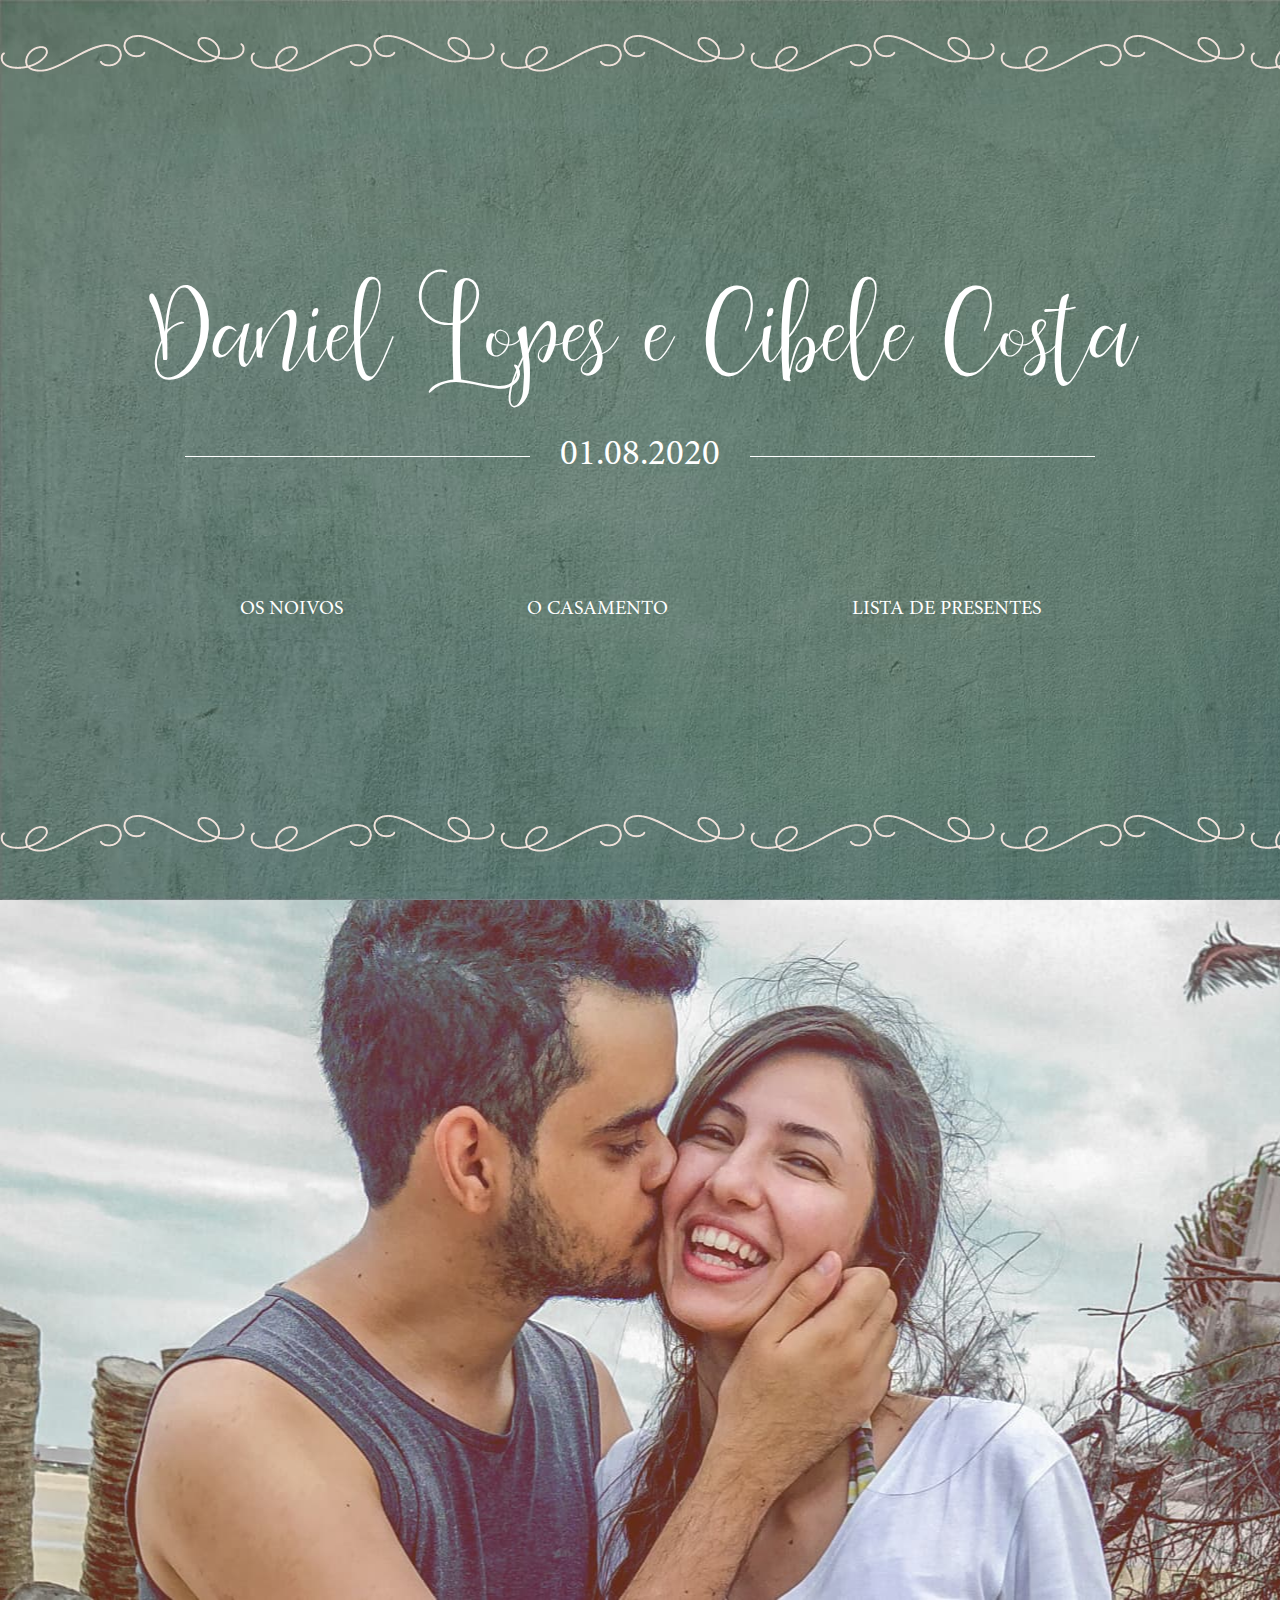
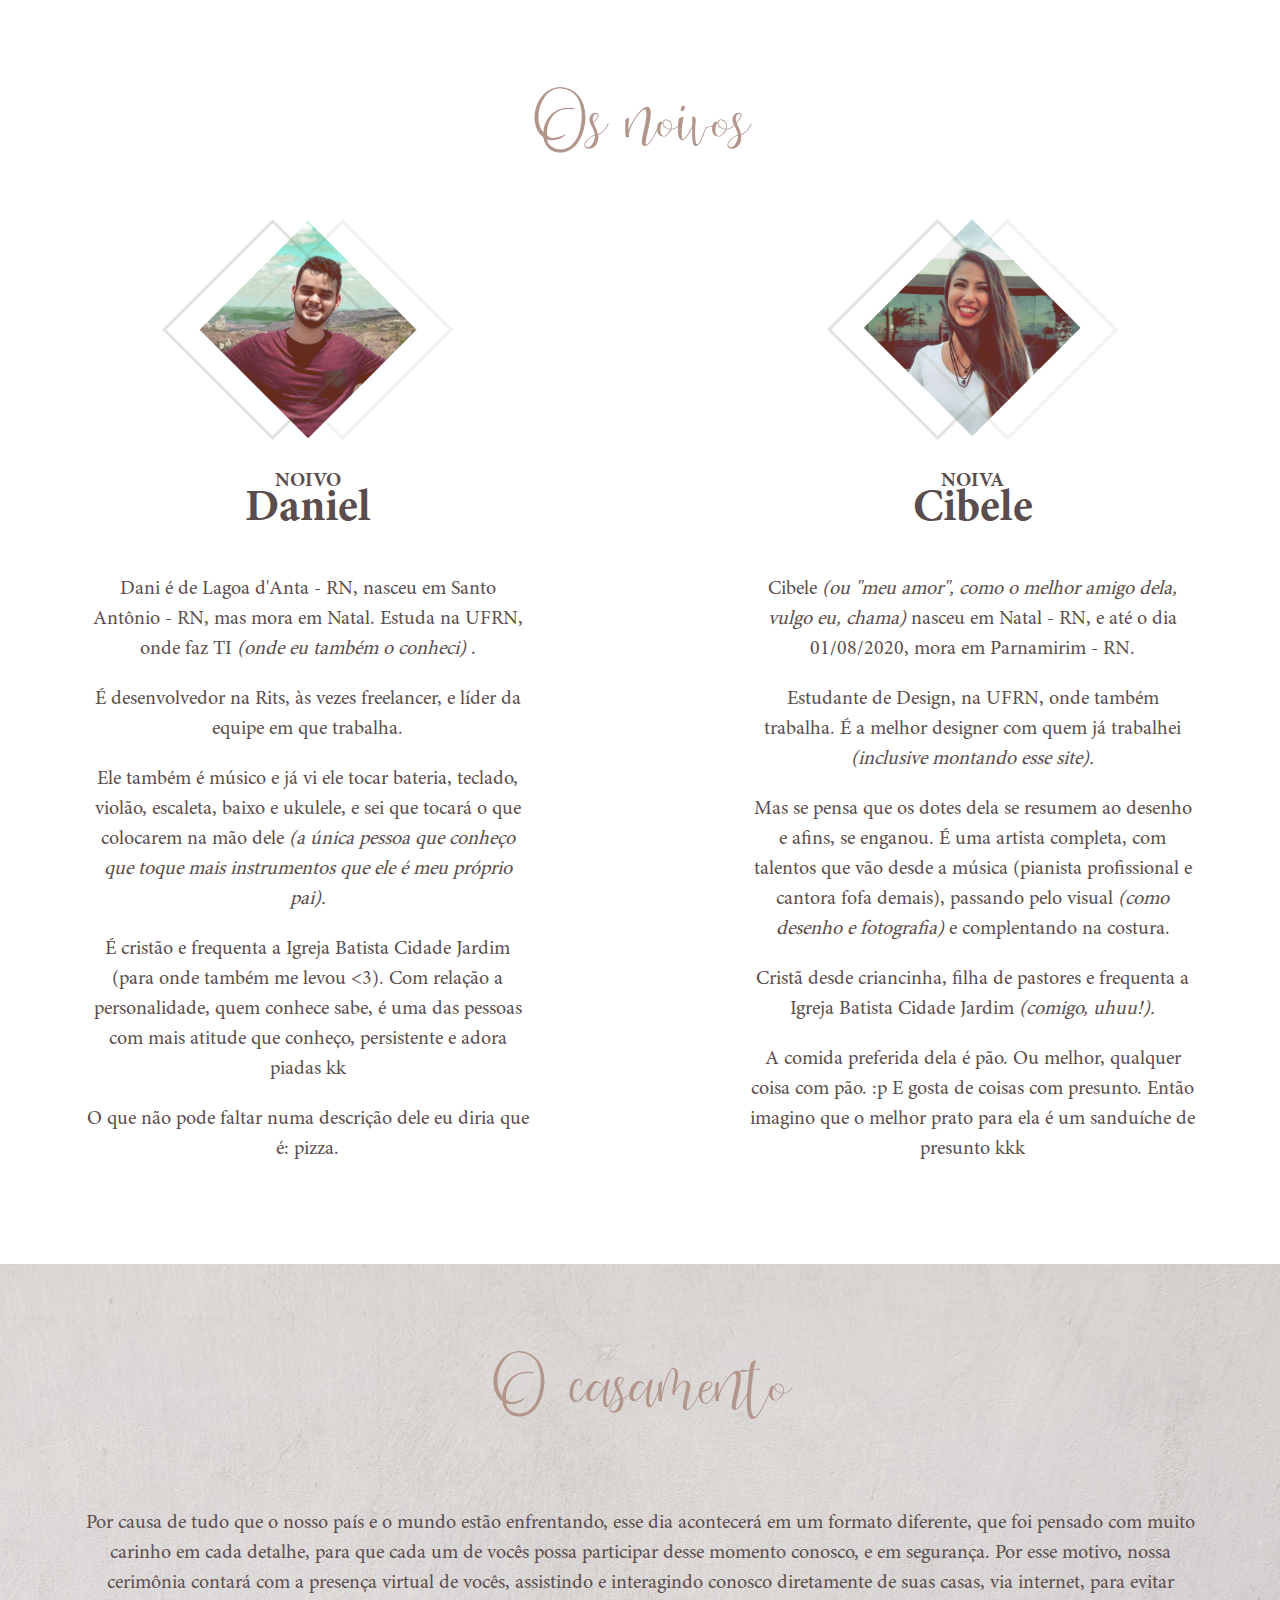
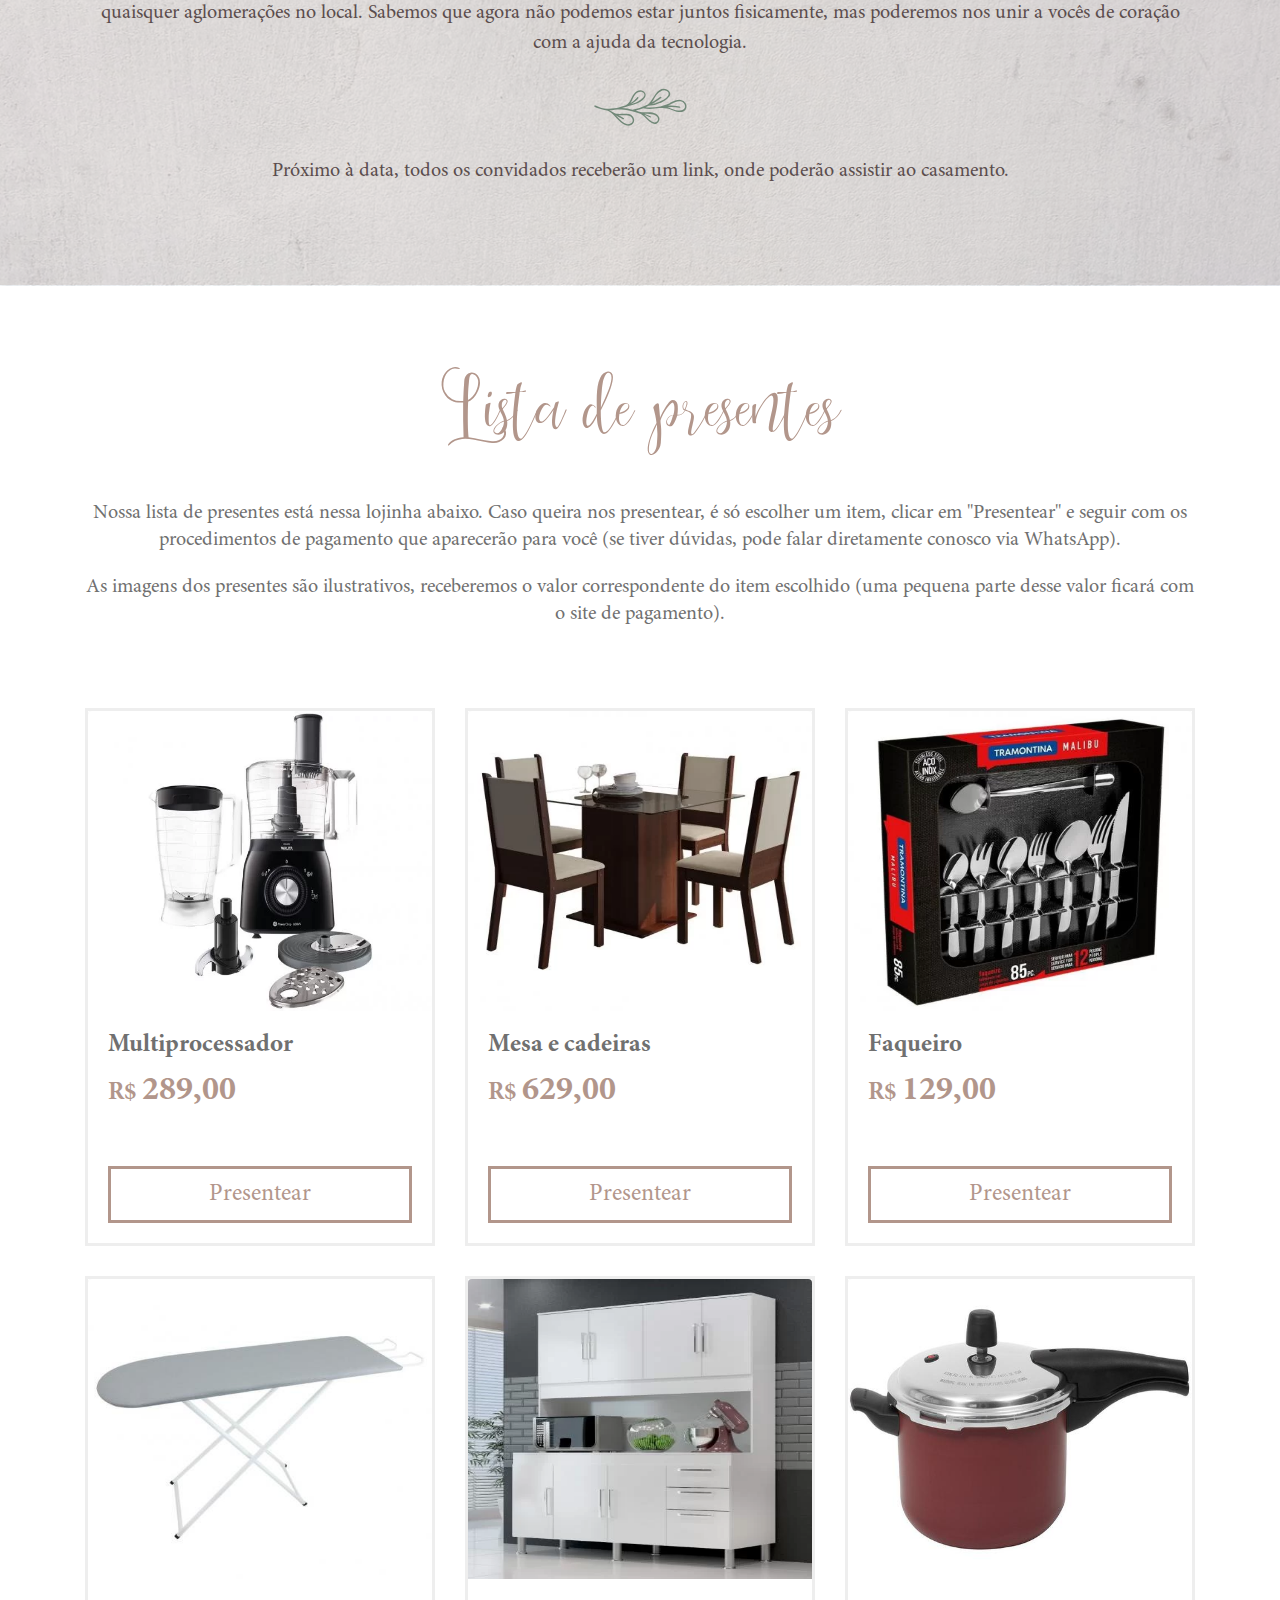
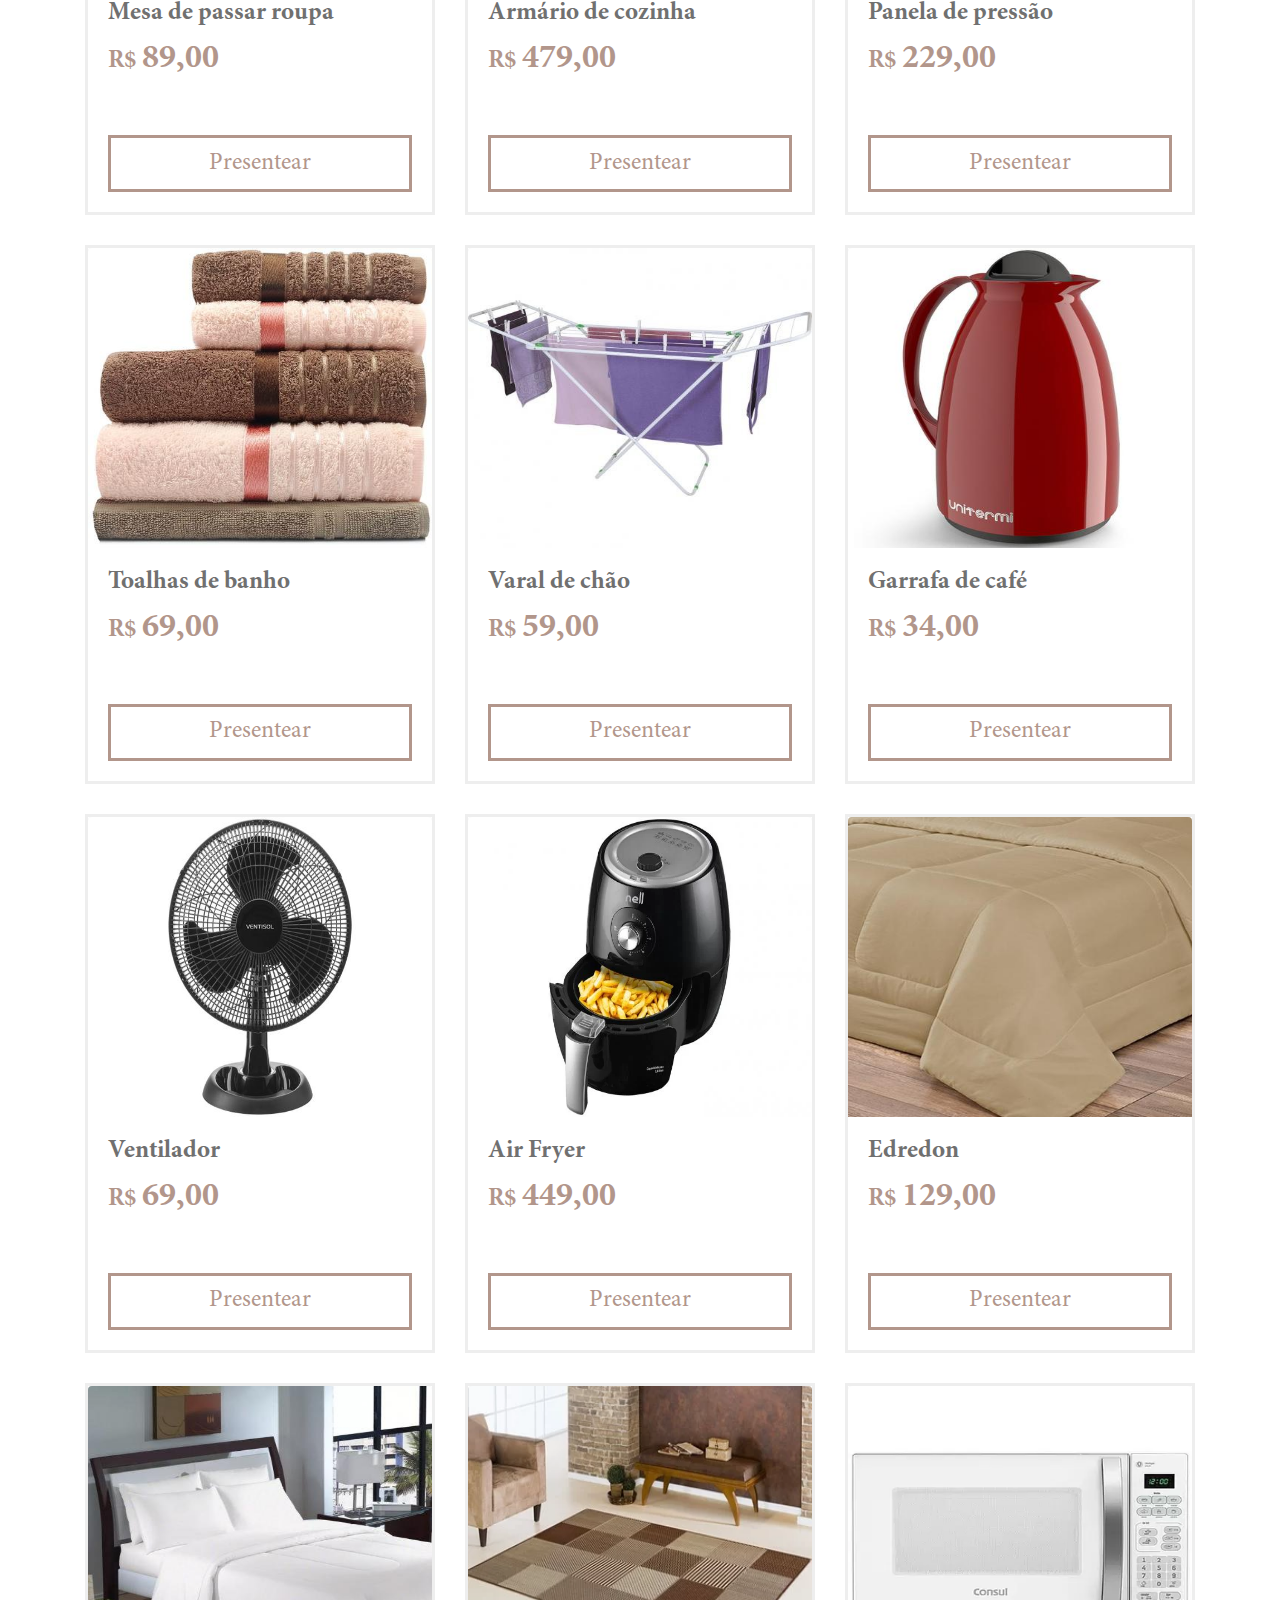
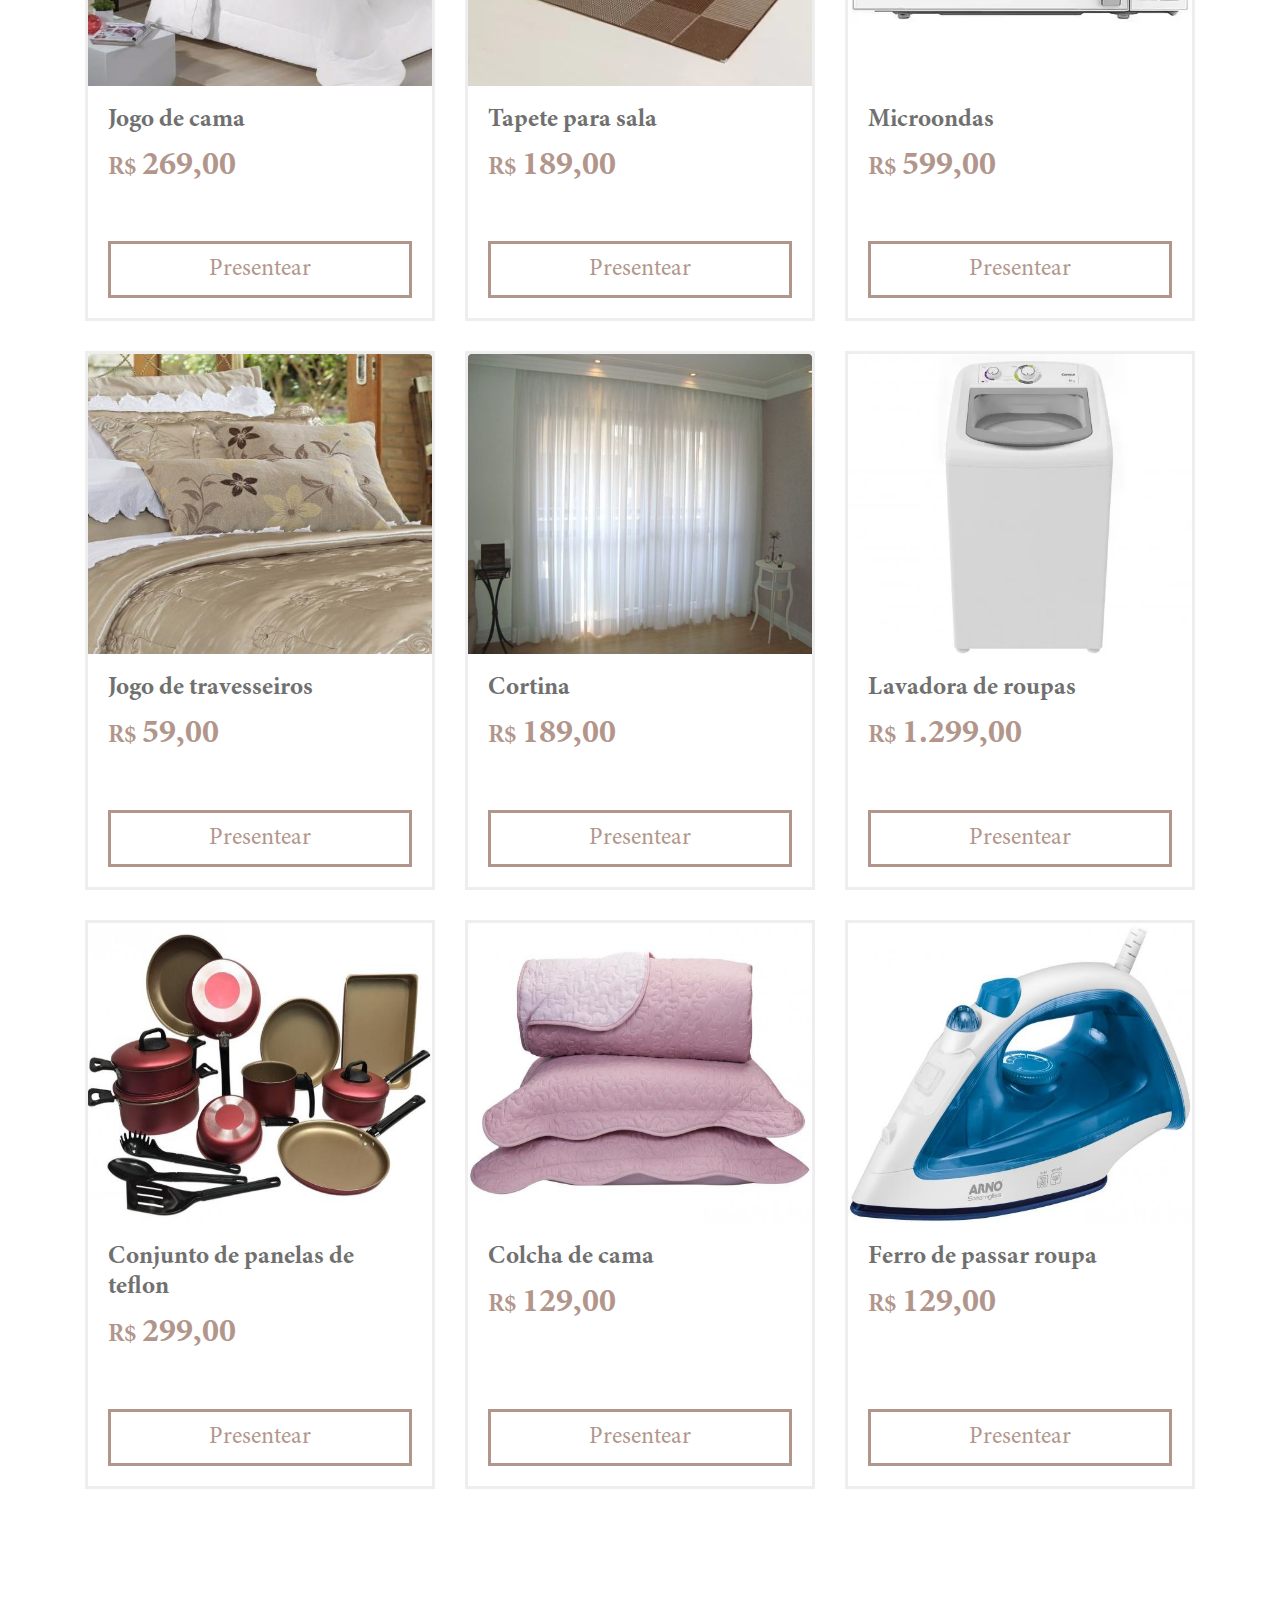
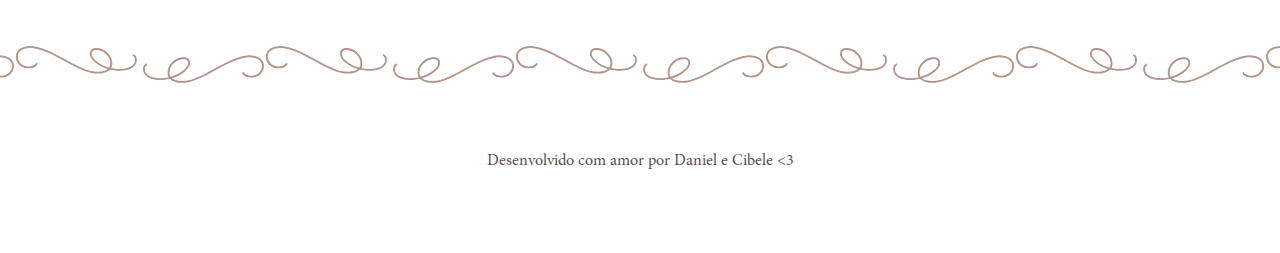
==== index.html @ 184f38bb "change gift list texts" ====
<!DOCTYPE html>
<html lang="pt-br">
  <head>
    <meta charset="UTF-8" />
    <meta name="viewport" content="width=device-width, initial-scale=1.0" />
    <title>Daniel e Cibele</title>

    <link rel="stylesheet" href="assets/css/fonts.css" />
    <link rel="stylesheet" href="assets/css/bootstrap.css" />
    <link rel="stylesheet" href="assets/css/main.css" />
  </head>
  <body>
    <section class="header">
      <div class="separator separator--top-header"></div>
      <div class="separator separator--bottom-header"></div>

      <div class="header__wrapper">
        <h1 class="text-center">
          <span class="text-nowrap">Daniel Lopes</span>
          e
          <span class="text-nowrap">Cibele Costa</span>
        </h1>
        <div class="header__date">
          <hr />
          <span>
            01.08.2020
          </span>
          <hr />
        </div>

        <div class="header__links">
          <a href="#engageds" class="text-uppercase">Os noivos</a>
          <a href="#wedding" class="text-uppercase">O casamento</a>
          <a href="#gift-list" class="text-uppercase">Lista de presentes</a>
        </div>
      </div>
    </section>

    <section class="engageds" id="engageds">
      <div class="engageds__cover-photo"></div>
      <div class="container">
        <h2 class="text-center">Os noivos</h2>

        <div class="row">
          <div class="col-12 col-md-5">
            <img src="assets/img/daniel.png" alt="" class="engageds__photo" />
            <span class="engageds__title">noivo</span>
            <span class="engageds__name">Daniel</span>
            <div class="text-center">
              <p>
                Dani é de Lagoa d'Anta - RN, nasceu em Santo Antônio - RN, mas
                mora em Natal. Estuda na UFRN, onde faz TI
                <em> (onde eu também o conheci) </em>.
              </p>
              <p>
                É desenvolvedor na Rits, às vezes freelancer, e líder da equipe
                em que trabalha.
              </p>
              <p>
                Ele também é músico e já vi ele tocar bateria, teclado, violão,
                escaleta, baixo e ukulele, e sei que tocará o que colocarem na
                mão dele
                <em>
                  (a única pessoa que conheço que toque mais instrumentos que
                  ele é meu próprio pai).
                </em>
              </p>
              <p>
                É cristão e frequenta a Igreja Batista Cidade Jardim (para onde
                também me levou &lt;3). Com relação a personalidade, quem
                conhece sabe, é uma das pessoas com mais atitude que conheço,
                persistente e adora piadas kk
              </p>
              <p>
                O que não pode faltar numa descrição dele eu diria que é: pizza.
              </p>
            </div>
          </div>

          <div class="col-12 col-md-5 offset-md-2">
            <img src="assets/img/cibele.png" alt="" class="engageds__photo" />
            <span class="engageds__title">noiva</span>
            <span class="engageds__name">Cibele</span>
            <div class="text-center">
              <p>
                Cibele
                <em>
                  (ou "meu amor", como o melhor amigo dela, vulgo eu, chama)
                </em>
                nasceu em Natal - RN, e até o dia 01/08/2020, mora em Parnamirim
                - RN.
              </p>
              <p>
                Estudante de Design, na UFRN, onde também trabalha. É a melhor
                designer com quem já trabalhei
                <em>
                  (inclusive montando esse site).
                </em>
              </p>
              <p>
                Mas se pensa que os dotes dela se resumem ao desenho e afins, se
                enganou. É uma artista completa, com talentos que vão desde a
                música (pianista profissional e cantora fofa demais), passando
                pelo visual
                <em>
                  (como desenho e fotografia)
                </em>
                e complentando na costura.
              </p>
              <p>
                Cristã desde criancinha, filha de pastores e frequenta a Igreja
                Batista Cidade Jardim
                <em>
                  (comigo, uhuu!).
                </em>
              </p>
              <p>
                A comida preferida dela é pão. Ou melhor, qualquer coisa com
                pão. :p E gosta de coisas com presunto. Então imagino que o
                melhor prato para ela é um sanduíche de presunto kkk
              </p>
            </div>
          </div>
        </div>
      </div>
    </section>

    <section class="wedding text-center" id="wedding">
      <div class="container">
        <h2>O casamento</h2>

        <p class="mb-4">
          Por causa de tudo que o nosso país e o mundo estão enfrentando, esse
          dia acontecerá em um formato diferente, que foi pensado com muito
          carinho em cada detalhe, para que cada um de vocês possa participar
          desse momento conosco, e em segurança. Por esse motivo, nossa
          cerimônia contará com a presença virtual de vocês, assistindo e
          interagindo conosco diretamente de suas casas, via internet, para
          evitar quaisquer aglomerações no local. Sabemos que agora não podemos
          estar juntos fisicamente, mas poderemos nos unir a vocês de coração
          com a ajuda da tecnologia.
        </p>

        <img class="mb-4" src="assets/img/leaf.svg" />

        <p>
          Próximo à data, todos os convidados receberão um link, onde poderão
          assistir ao casamento.
        </p>
      </div>
    </section>

    <section class="gift-list" id="gift-list">
      <div class="container">
        <h2 class="text-center">Lista de presentes</h2>

        <div class="gift-list__descriptions">
          <p class="text-center">
            Nossa lista de presentes está nessa lojinha abaixo. Caso queira nos
            presentear, é só escolher um item, clicar em "Presentear" e seguir
            com os procedimentos de pagamento que aparecerão para você (se tiver
            dúvidas, pode falar diretamente conosco via WhatsApp).
          </p>

          <p class="text-center">
            As imagens dos presentes são ilustrativos, receberemos o valor
            correspondente do item escolhido (uma pequena parte desse valor
            ficará com o site de pagamento).
          </p>
        </div>

        <div class="row"></div>
      </div>
    </section>

    <footer>
      <div class="separator"></div>

      <div class="container">
        <p class="text-center">
          <span class="text-nowrap">
            Desenvolvido com amor
          </span>
          <span class="text-nowrap">
            por Daniel e Cibele &lt;3
          </span>
        </p>
      </div>
    </footer>

    <script src="assets/js/jquery.js"></script>
    <script src="assets/js/gift-list.js"></script>

    <!-- Global site tag (gtag.js) - Google Analytics -->
    <script
      async
      src="https://www.googletagmanager.com/gtag/js?id=UA-170810913-1"
    ></script>
    <script>
      window.dataLayer = window.dataLayer || [];
      function gtag() {
        dataLayer.push(arguments);
      }
      gtag("js", new Date());

      gtag("config", "UA-170810913-1");
    </script>
  </body>
</html>
---- assets/css/fonts.css ----
@font-face {
    font-family: "Minion";
    src: url(../fonts/MINIONPRO-REGULAR.OTF) format("opentype");
    font-style: normal;
    font-weight: normal;
}

@font-face {
    font-family: "Minion";
    src: url(../fonts/MINIONPRO-BOLD.OTF) format("opentype");
    font-style: normal;
    font-weight: bold;
}

@font-face {
    font-family: "Tired Panda";
    src: url(../fonts/TIRED\ PANDA.TTF) format("truetype");
}
---- assets/css/main.css ----
html {
  scroll-behavior: smooth;
}

/* Header Section */

.header {
  height: 100vh;

  display: flex;
  justify-content: center;
  align-items: center;

  background: url(../img/header-bg.jpg);
  background-size: cover;
}

.header .separator {
  width: 100%;
  padding: 30px 0;
}

.header .separator--top-header,
.separator--bottom-header {
  background: url(../img/header-separator.png);
  background-repeat: repeat-x;
  position: absolute;
  margin: 30px 0;
}

.header .separator--top-header {
  top: 0;
}

.header .separator--bottom-header {
  bottom: 0;
}

.header .header__wrapper {
  max-width: 80%;
}

.header h1 {
  color: #ffffff;
  font-family: "Tired Panda";
  font-size: 54px;
  margin-bottom: 30px;
}

.header .header__date {
  display: flex;
  align-items: center;
  justify-content: center;
  flex-direction: column;
  color: #ffffff;
  margin-bottom: 30px;
  text-align: center;
}

.header .header__date span {
  border-color: #fff;
  padding: 10px;
  font-size: 27px;
}

.header .header__date hr {
  width: 60%;
  border-color: #fff;
  margin: 0;
}

.header .header__links {
  display: flex;
  justify-content: space-around;
  flex-wrap: wrap;
}

.header .header__links a {
  color: #ffffff;
  padding: 10px 15px;
}

.header .header_links a:hover {
  text-decoration: underline;
}

@media (min-width: 768px) {
  .header h1 {
    font-size: 110px;
  }

  .header .header__date {
    flex-direction: row;
  }

  .header .header__date hr {
    width: 35%;
  }

  .header .header__date span {
    font-size: 37px;
    padding: 0 30px;
  }

  .header .header__date {
    margin-bottom: 100px;
  }
}

/* Engageds Section */

.engageds {
  padding-bottom: 40px;
}

.engageds__cover-photo {
  background-image: url(../img/daniel-e-cibele.jpg);
  background-size: cover;
  height: 300px;
  background-position: center;
}

.engageds h2 {
  font-family: "Tired Panda";
  font-size: 48px;
  margin-top: 80px;
  margin-bottom: 30px;
  color: #b2968b;
}

.engageds__photo {
  display: block;
  margin: 25px auto;
}

.engageds__title {
  display: block;
  font-weight: bold;
  text-align: center;
  text-transform: uppercase;
  margin-bottom: -20px;
}

.engageds__name {
  display: block;
  font-weight: bold;
  text-align: center;
  font-size: 45px;
  margin-bottom: 30px;
}

@media (min-width: 768px) {
  .engageds {
    padding-bottom: 80px;
  }

  .engageds__cover-photo {
    height: 700px;
  }

  .engageds h2 {
    font-size: 70px;
  }
}

/* Wedding Section */

.wedding {
  padding: 40px 0;
  background-image: url(../img/light-brown-bg.png);
  background-size: cover;
  background-position: center;
}

.wedding h2 {
  font-family: "Tired Panda";
  font-size: 48px;
  margin-bottom: 20px;
  color: #b2968b;
}

@media (min-width: 768px) {
  .wedding {
    padding: 80px 0;
  }

  .wedding h2 {
    font-size: 70px;
    margin-bottom: 80px;
  }
}

/* Gift List Section */

.gift-list {
  padding: 40px 0;
  color: #707070;
}

.gift-list h2 {
  font-family: "Tired Panda";
  font-size: 60px;
  color: #B2968B;
}

.gift-list .gift-list__descriptions {
  margin-top: 30px;
  margin-bottom: 50px;
  line-height: 27px;
}

.gift-list .card {
  margin-bottom: 30px;
  border: 3px solid #eeeeee;
  height: 100%;
}

.gift-list .card .card-body {
  padding: 10px;
  display: flex;
  flex-direction: column;
  justify-content: space-between;
}

.gift-list .card .card-img-top {
  height: 300px;
  background-color: #eeeeee;
}

.gift-list .card .card-title {
  font-weight: bold;
}

.gift-list .card .btn {
  border: 3px solid #B2968B;
  color: #B2968B;
  font-size: 24px;
}

.gift-list .gift-item__price {
  color: #B2968B;
  margin: 10px 0;
}

.gift-list .gift-item__value {
  font-size: 34px;
}

@media (min-width: 768px) {
  .gift-list {
    padding: 80px 0;
  }

  .gift-list h2 {
    font-size: 70px;
  }

  .gift-list .gift-list__descriptions {
    margin-top: 50px;
    margin-bottom: 80px;
  }

  .gift-list .card .card-body {
    padding: 20px;
  }
}

/* Footer */

footer {
  margin-top: 40px;
}

footer .separator {
  background-image: url(../img/footer-separator.svg);
  background-position: center;
}

footer p {
  font-size: 16px;
  padding: 30px 0;
}

@media (min-width: 768px) {
  footer p {
    padding: 60px 0;
  }
}

/* Other */

.separator {
  height: 50px;
  width: 100%;
}
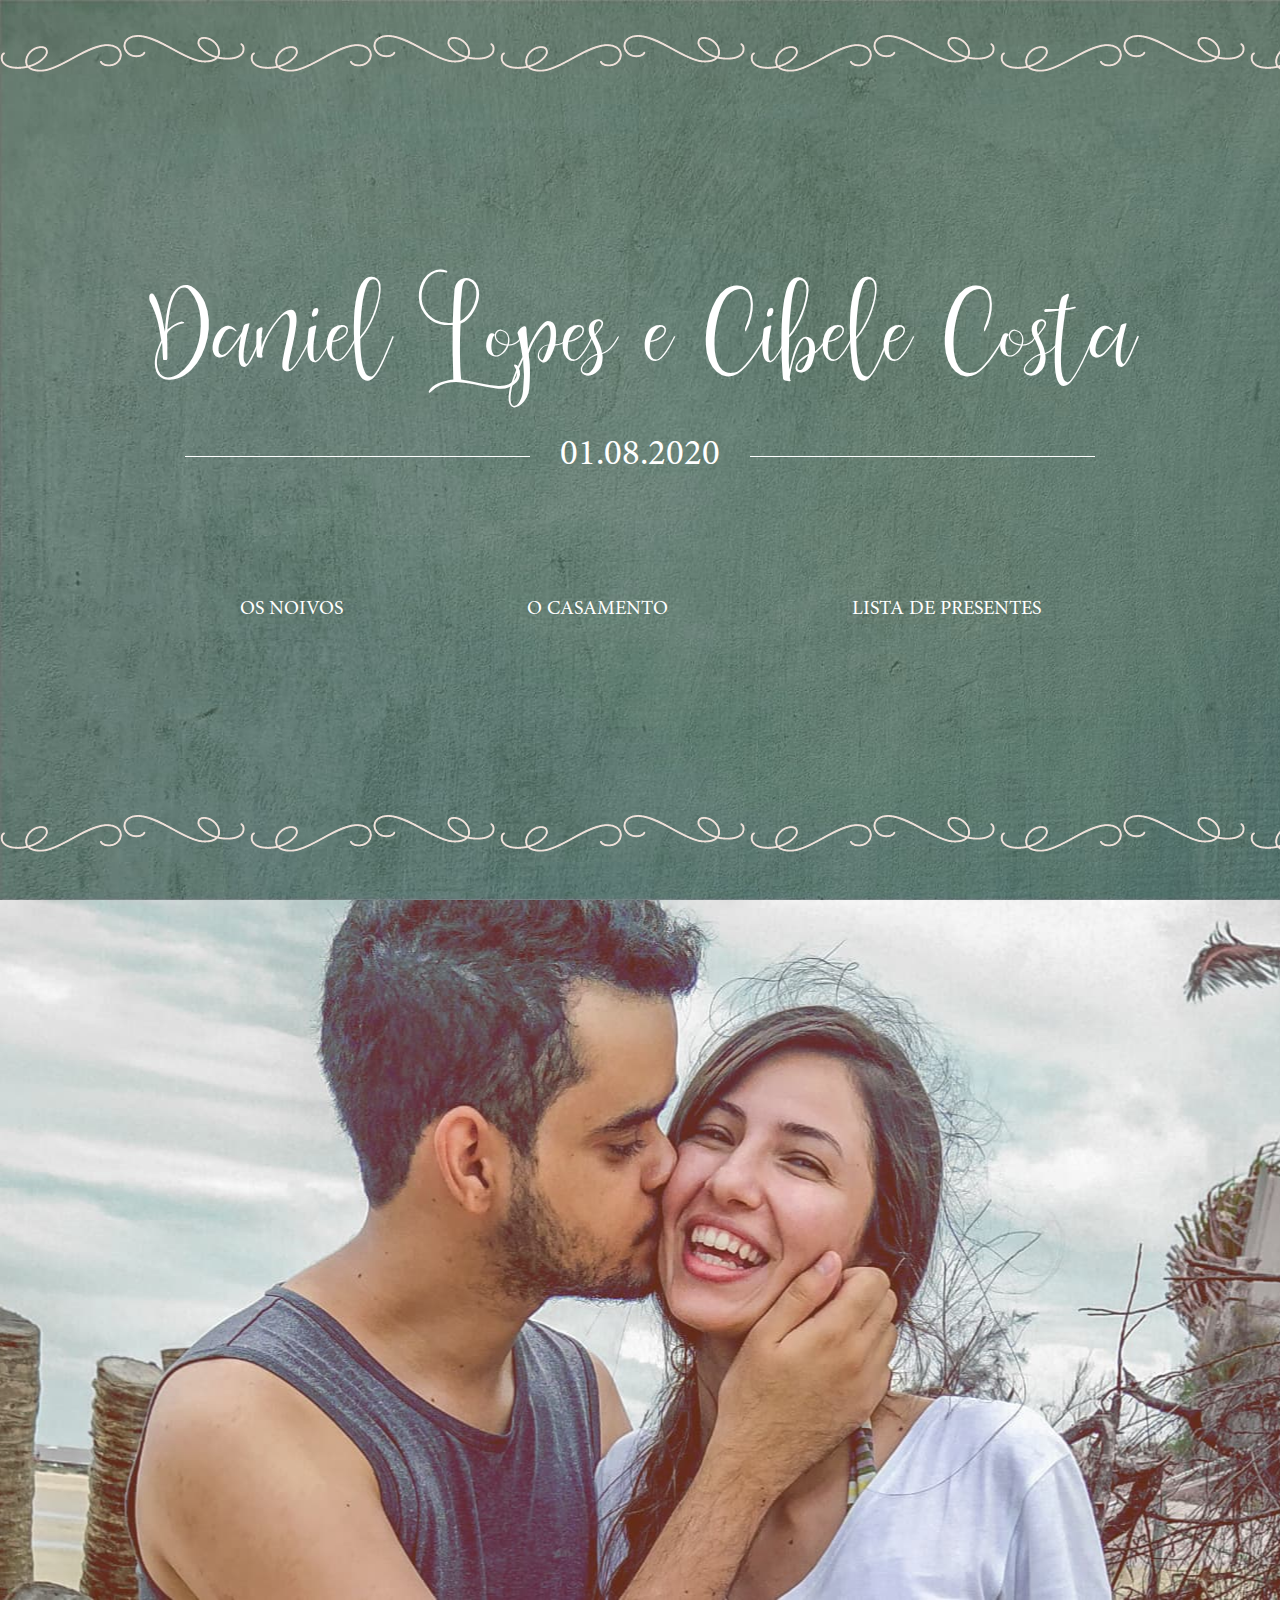
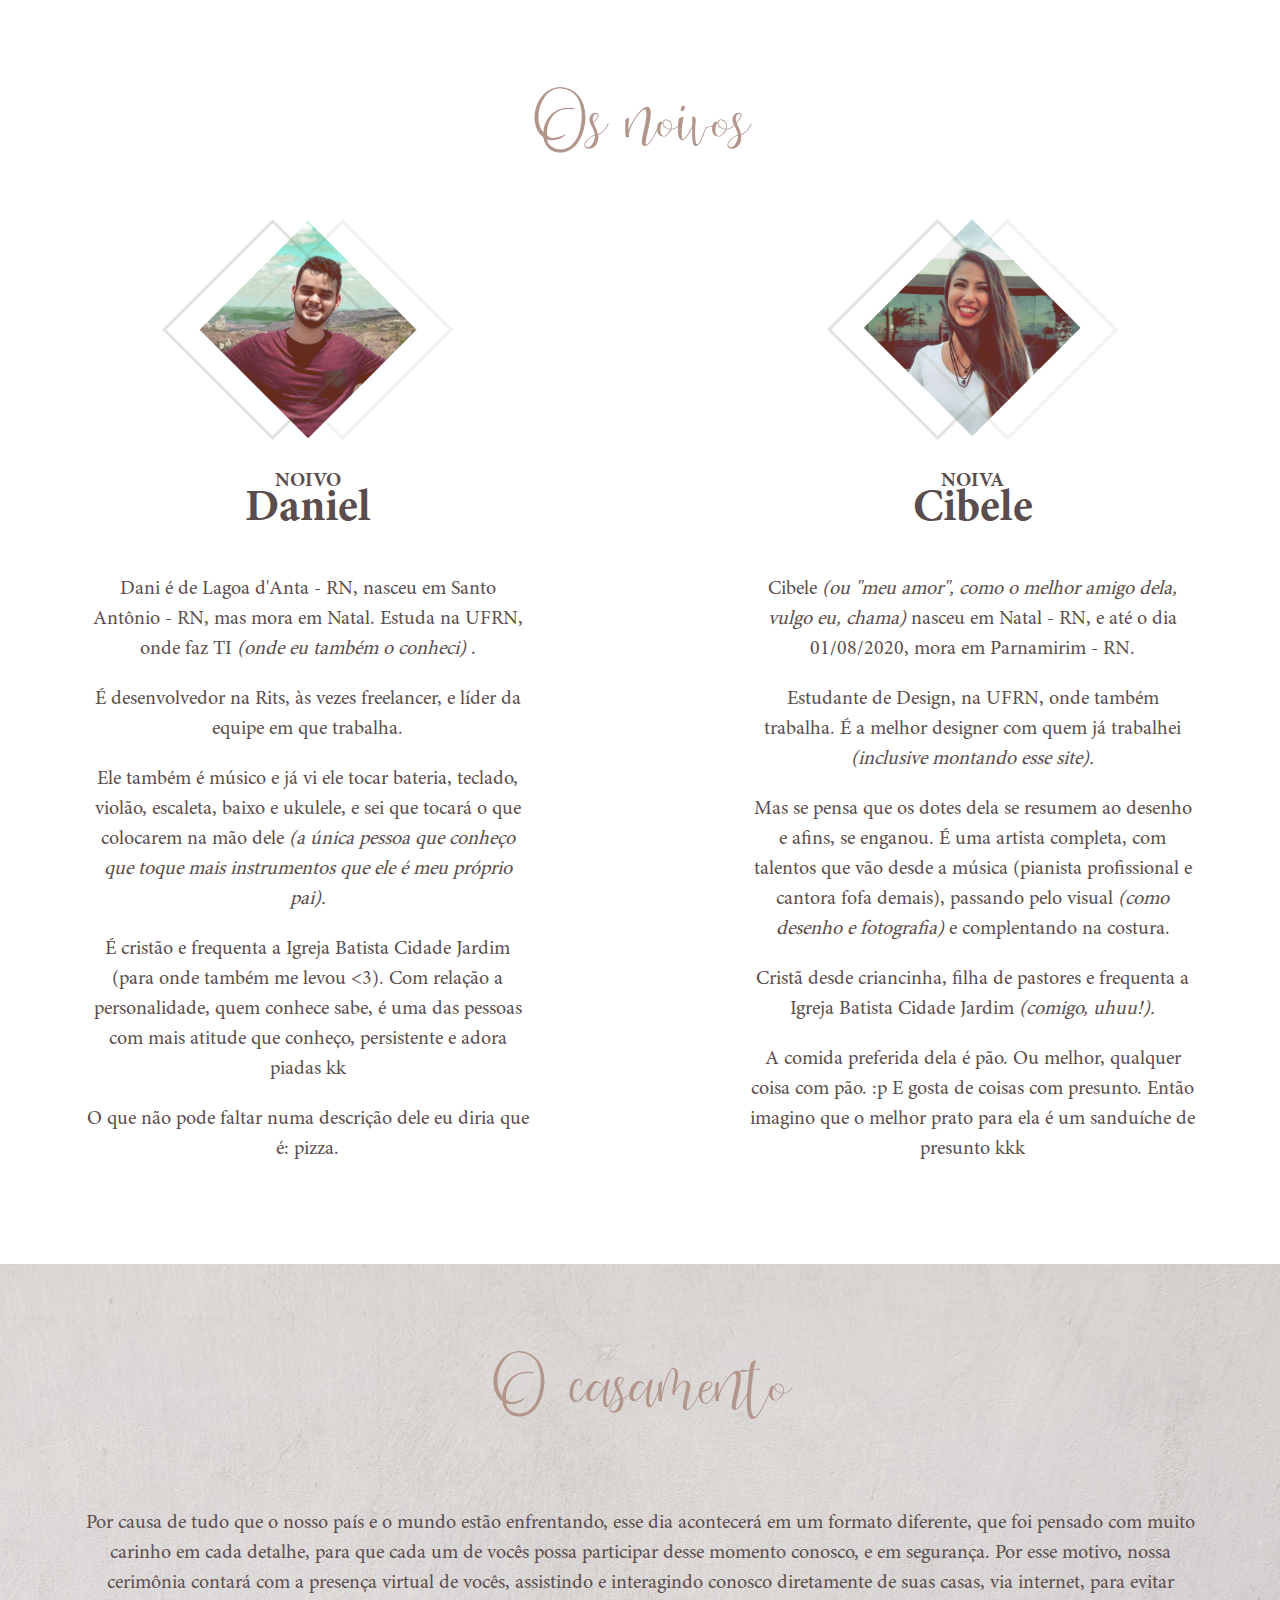
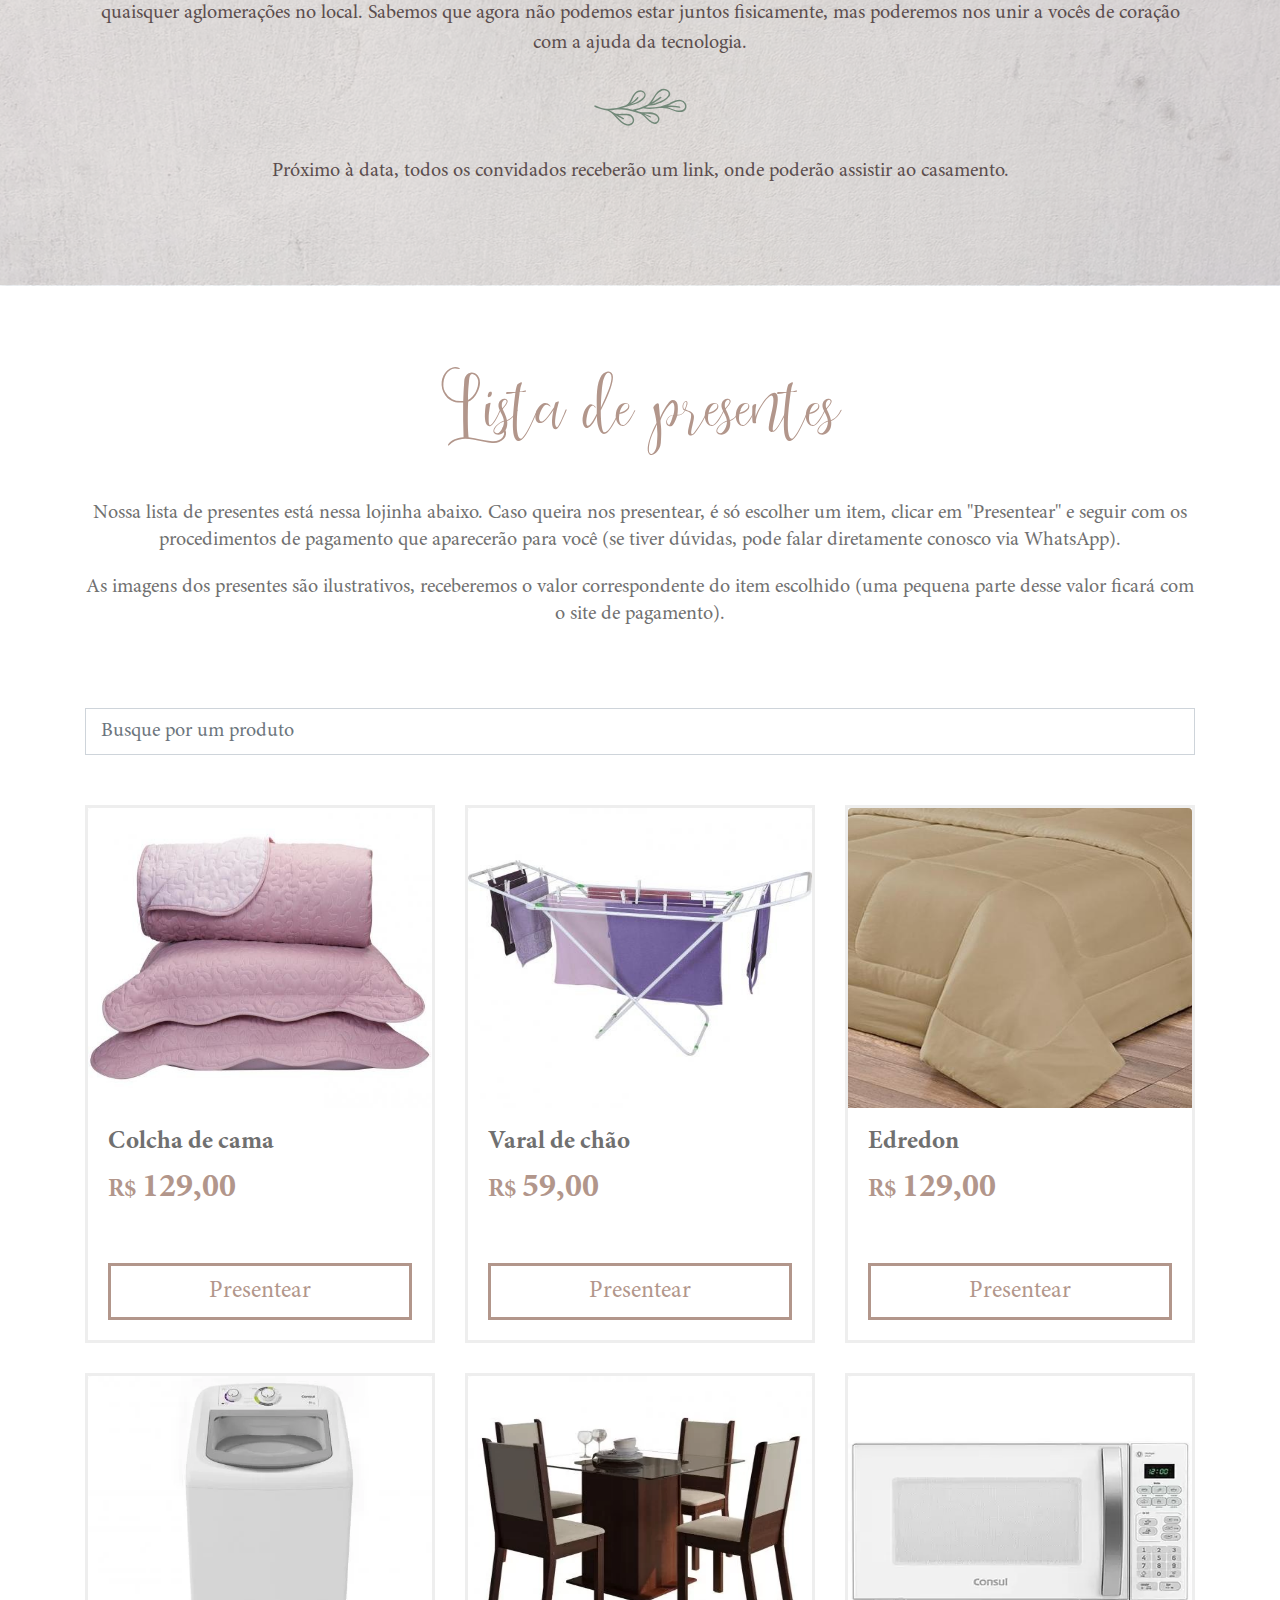
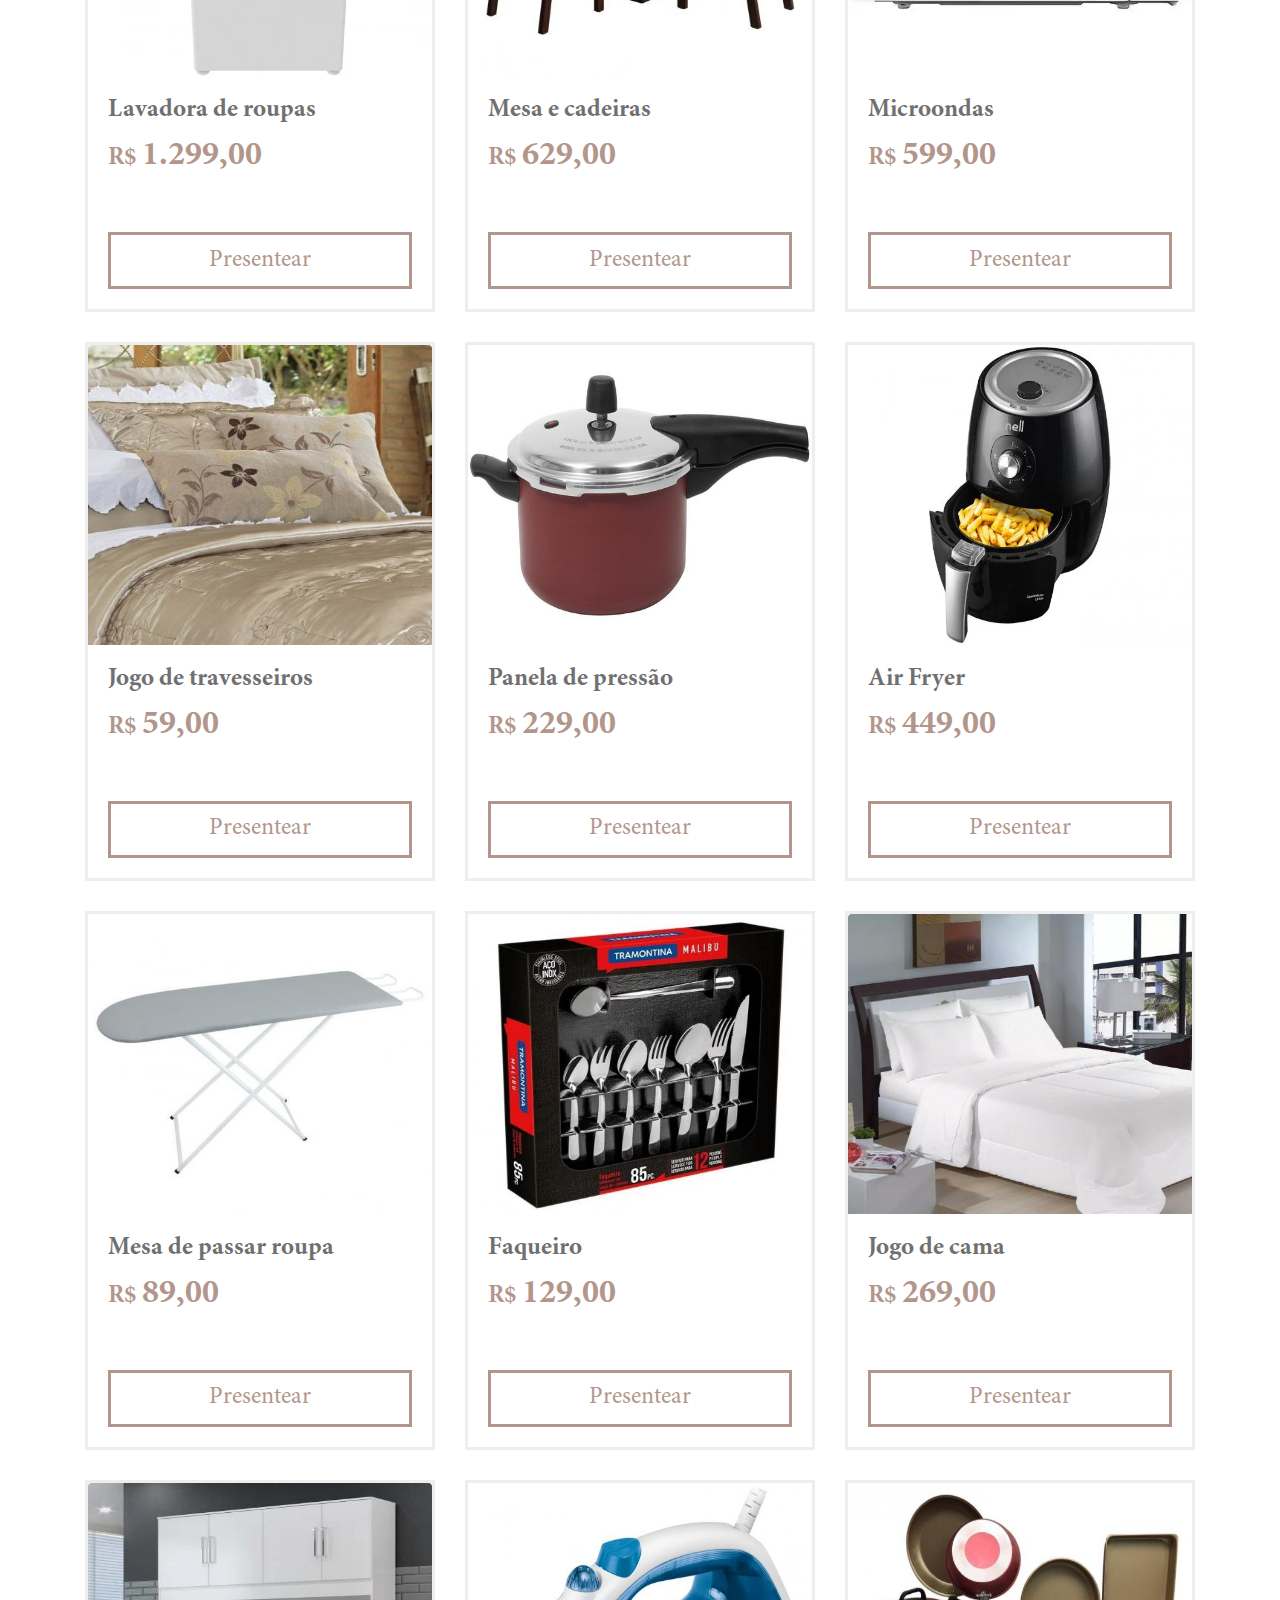
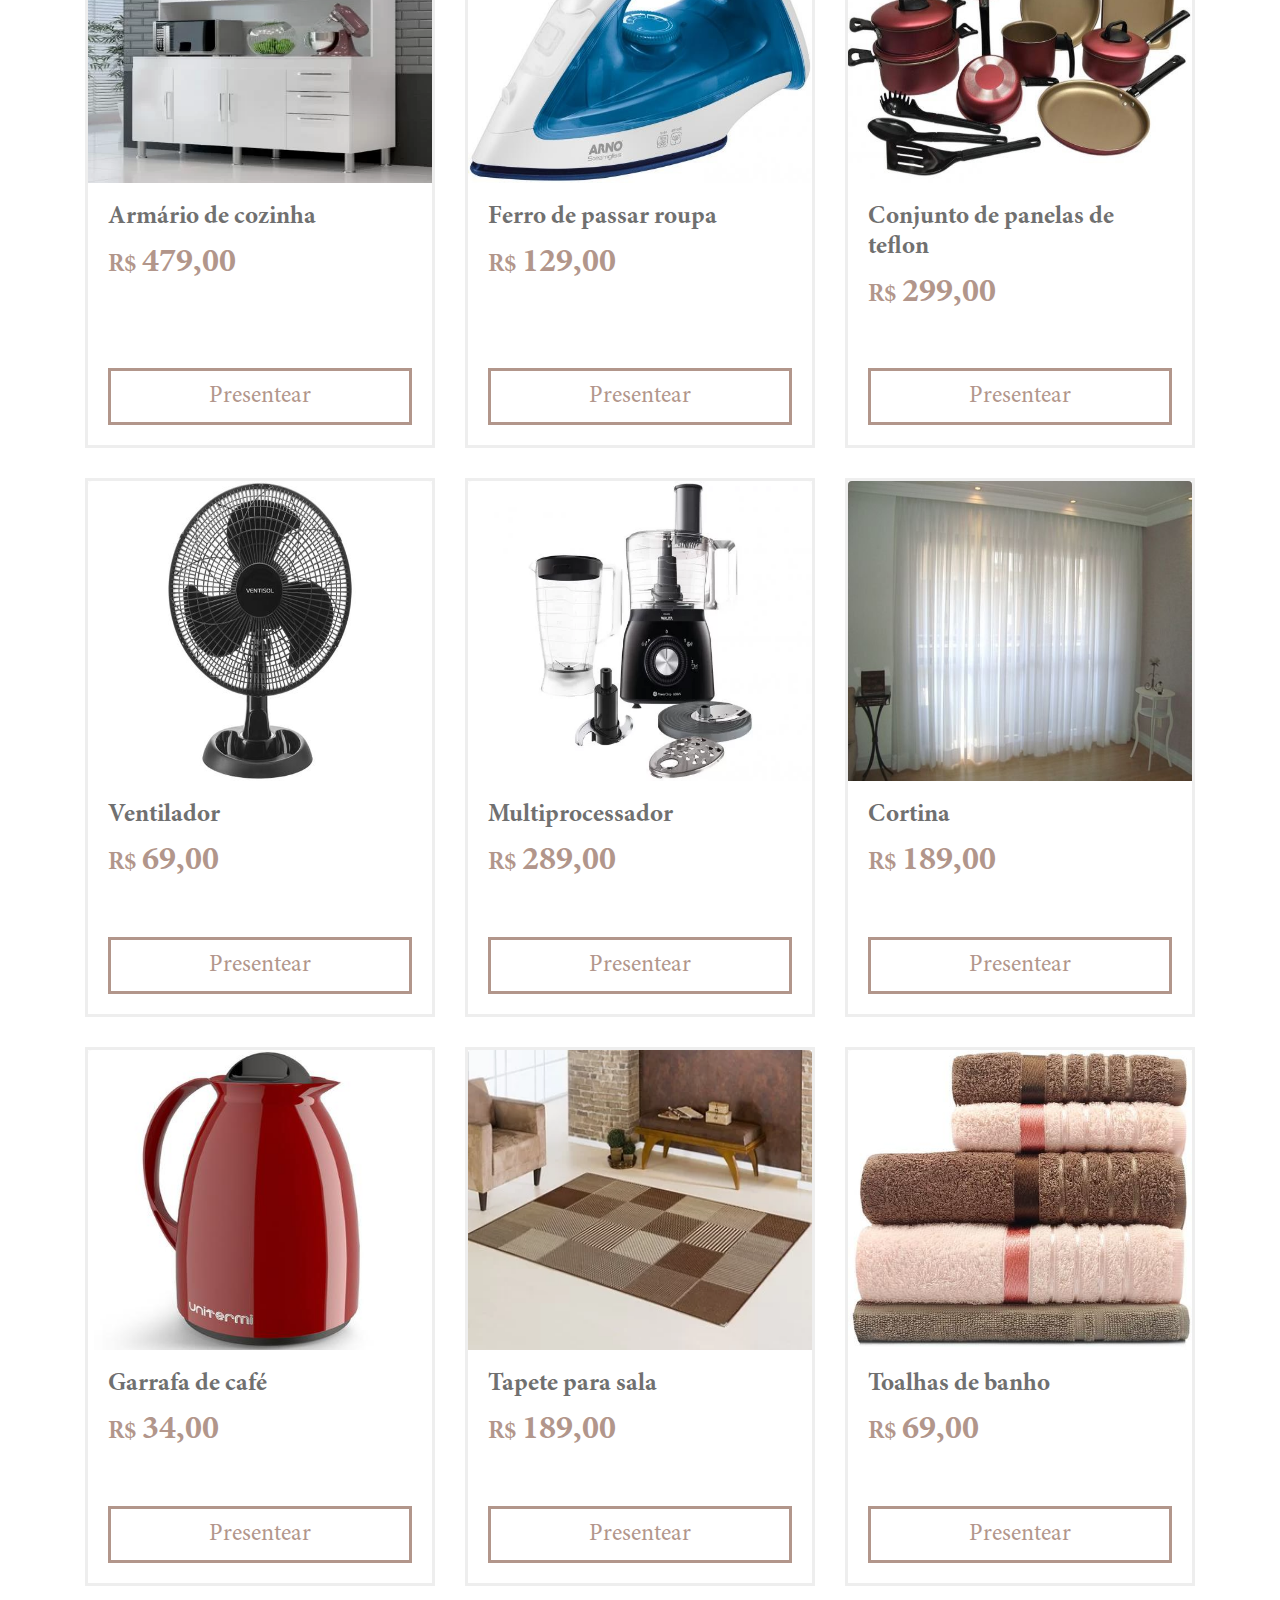
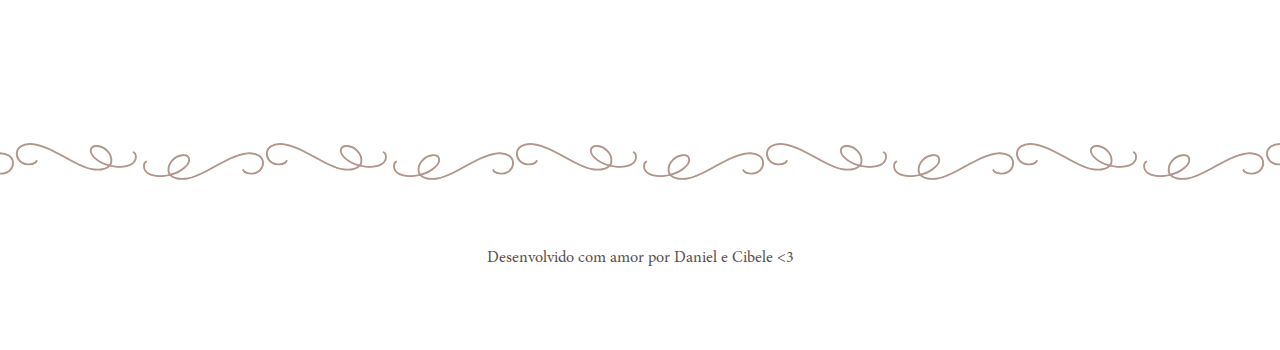
==== commit bd3ea12e: "add product search" ====
--- a/index.html
+++ b/index.html
@@ -169,6 +169,16 @@
           </p>
         </div>
 
+        <div class="gift-list__filters">
+          <div class="gift-list__search form-group">
+            <input
+              class="form-control"
+              type="text"
+              placeholder="Busque por um produto"
+            />
+          </div>
+        </div>
+
         <div class="row"></div>
       </div>
     </section>
--- a/assets/css/main.css
+++ b/assets/css/main.css
@@ -209,6 +209,10 @@
   line-height: 27px;
 }
 
+.gift-list__filters {
+  margin-bottom: 50px;
+}
+
 .gift-list .card {
   margin-bottom: 30px;
   border: 3px solid #eeeeee;
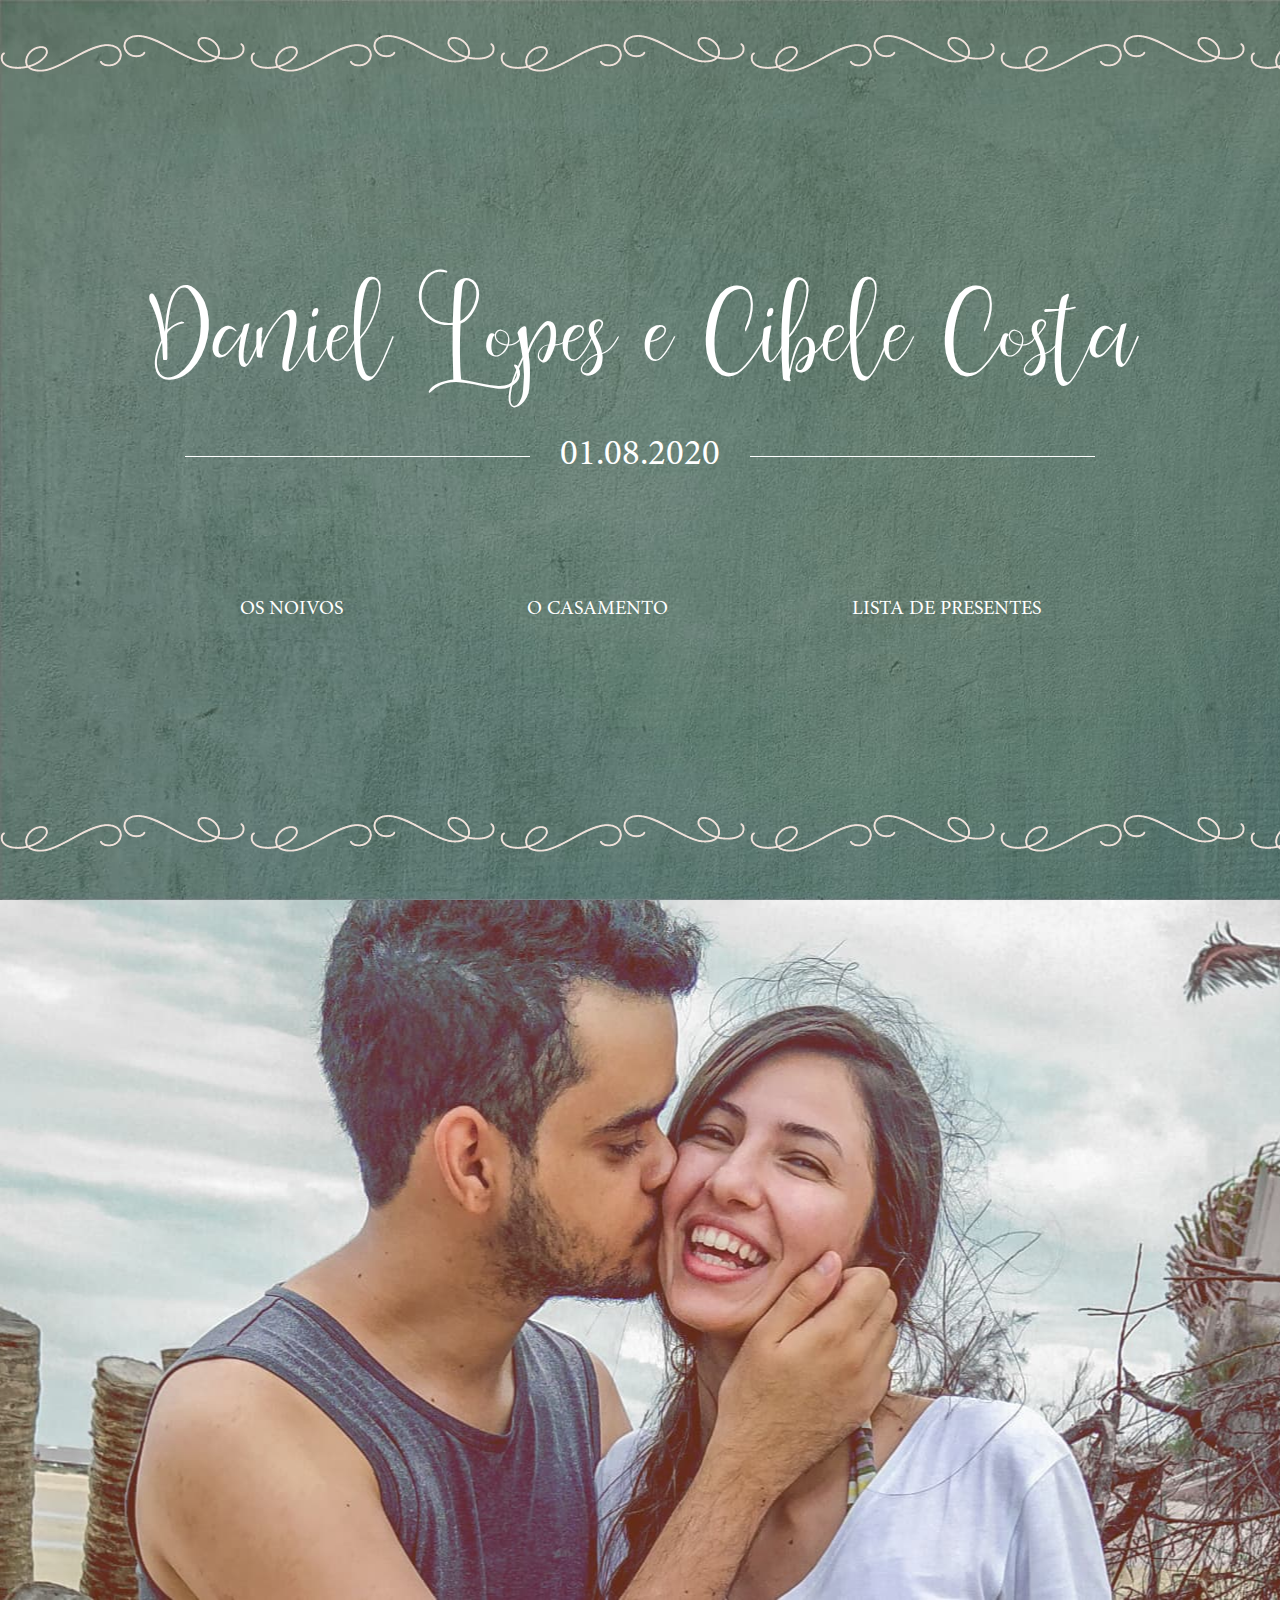
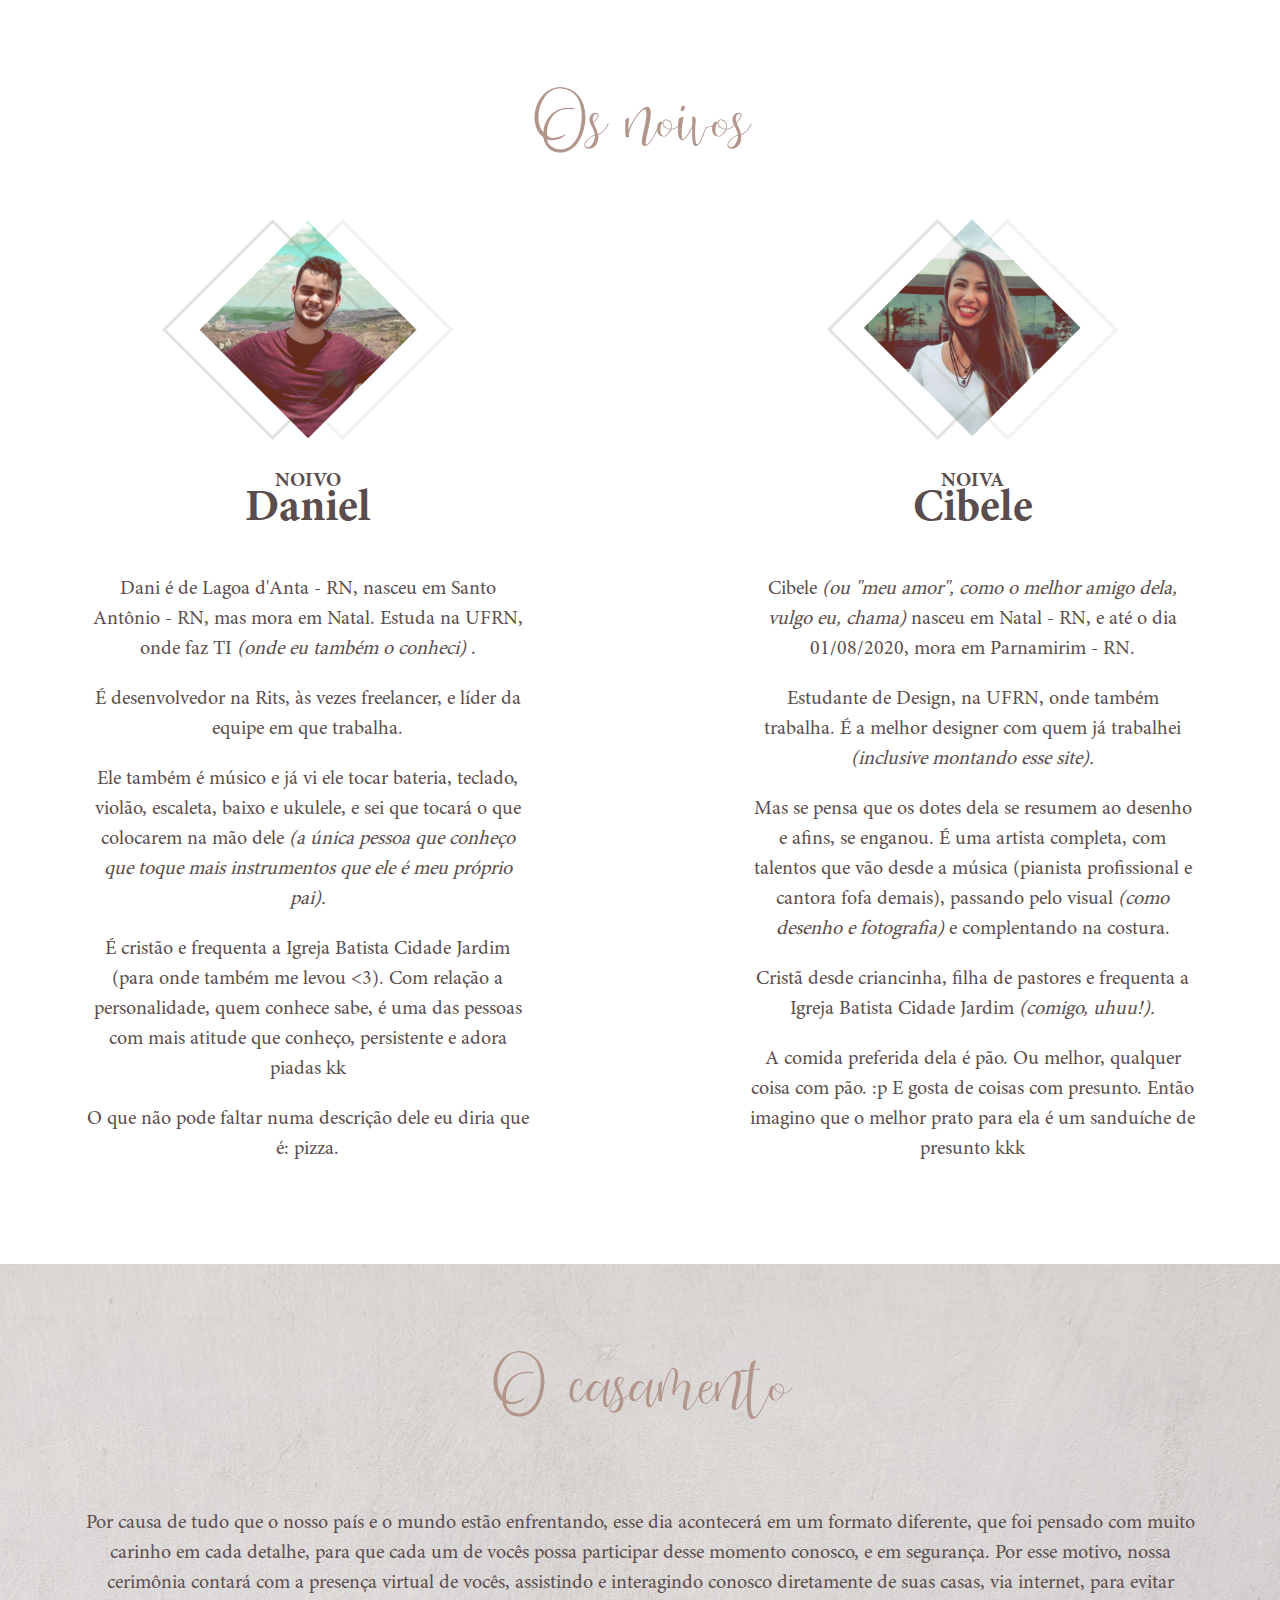
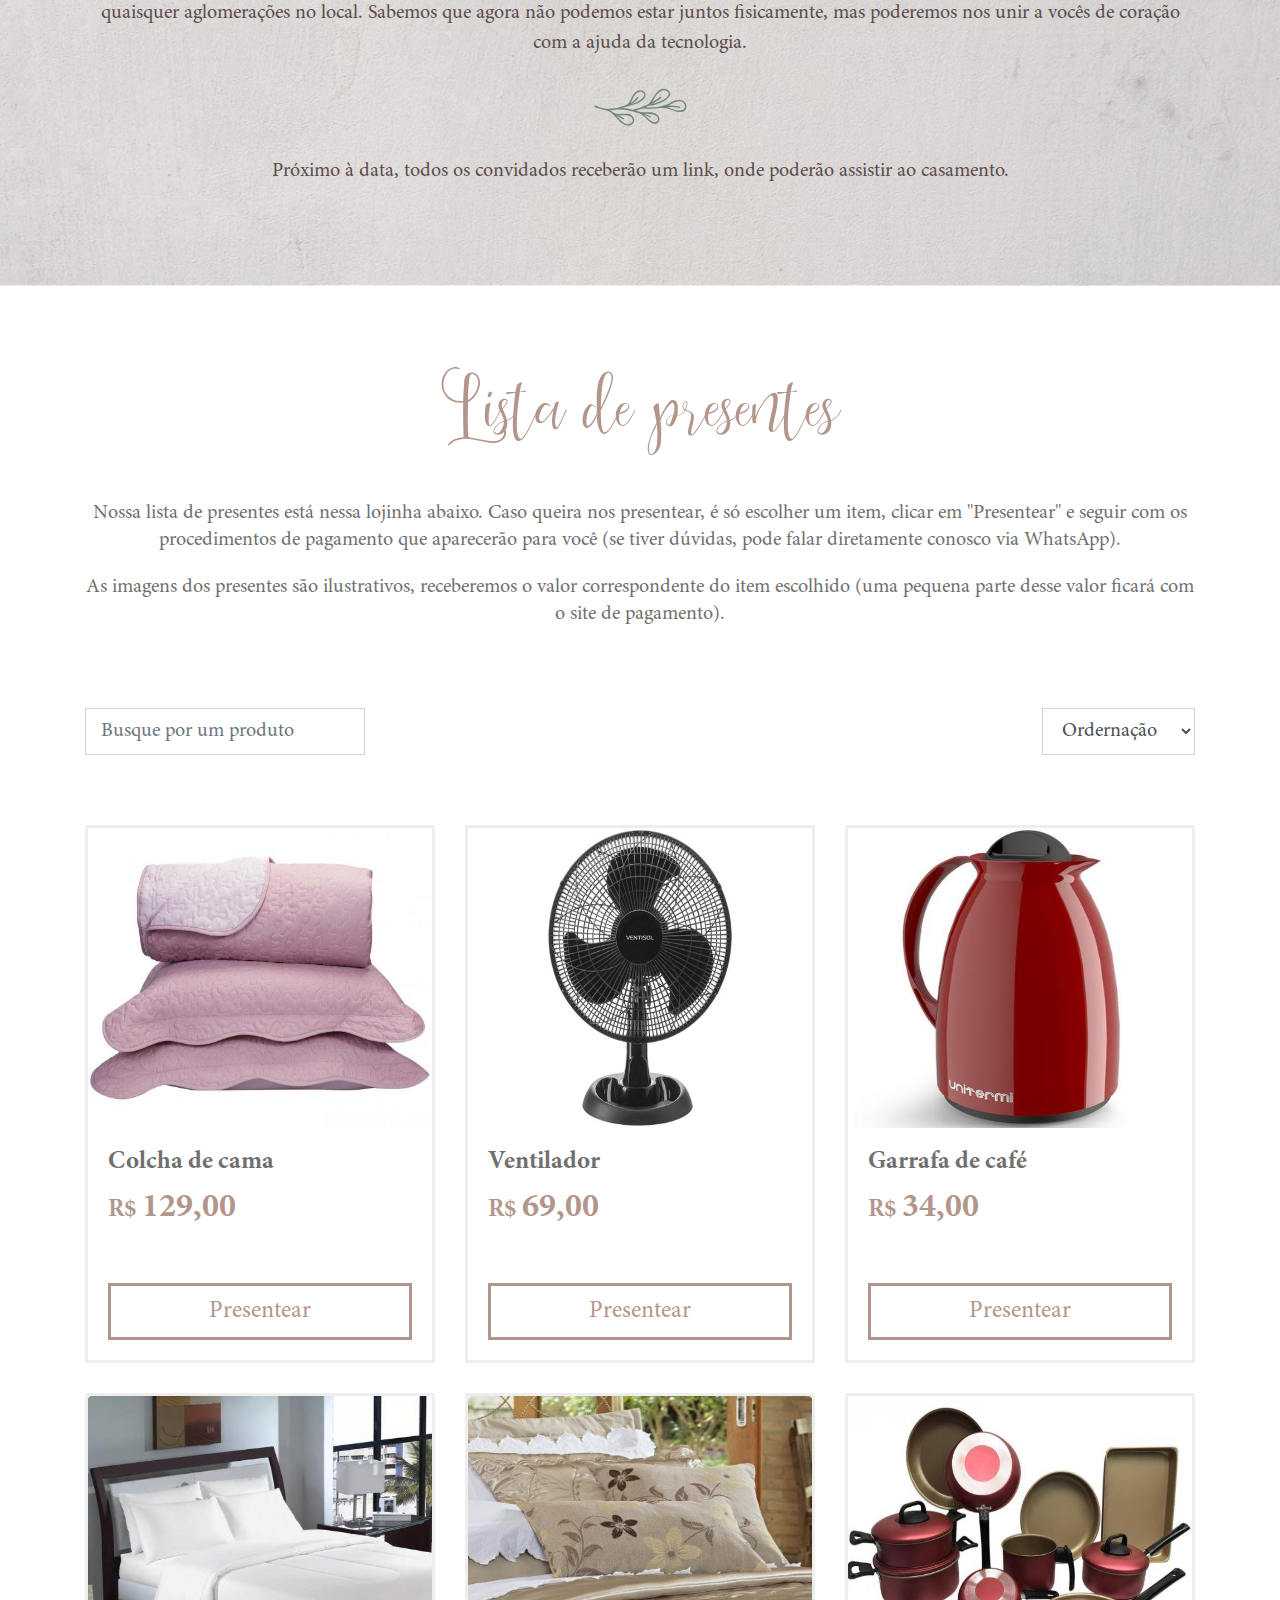
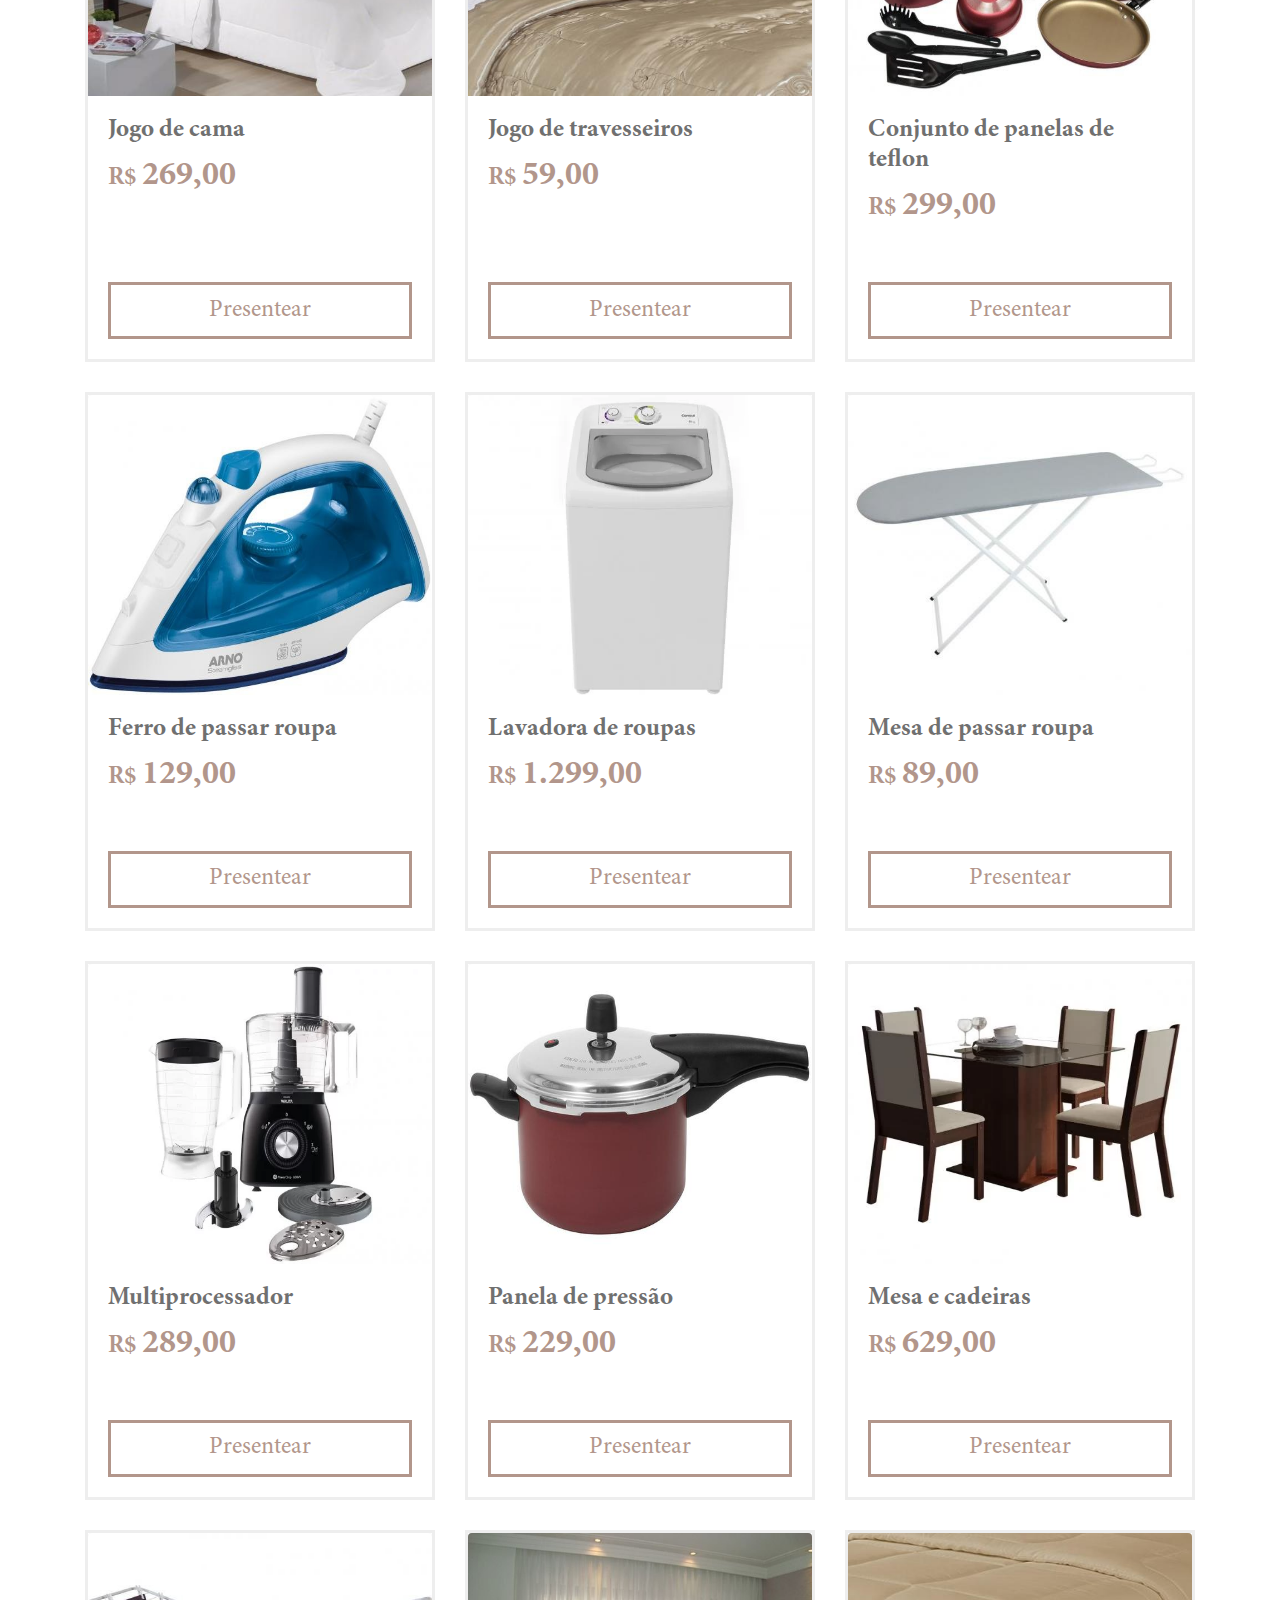
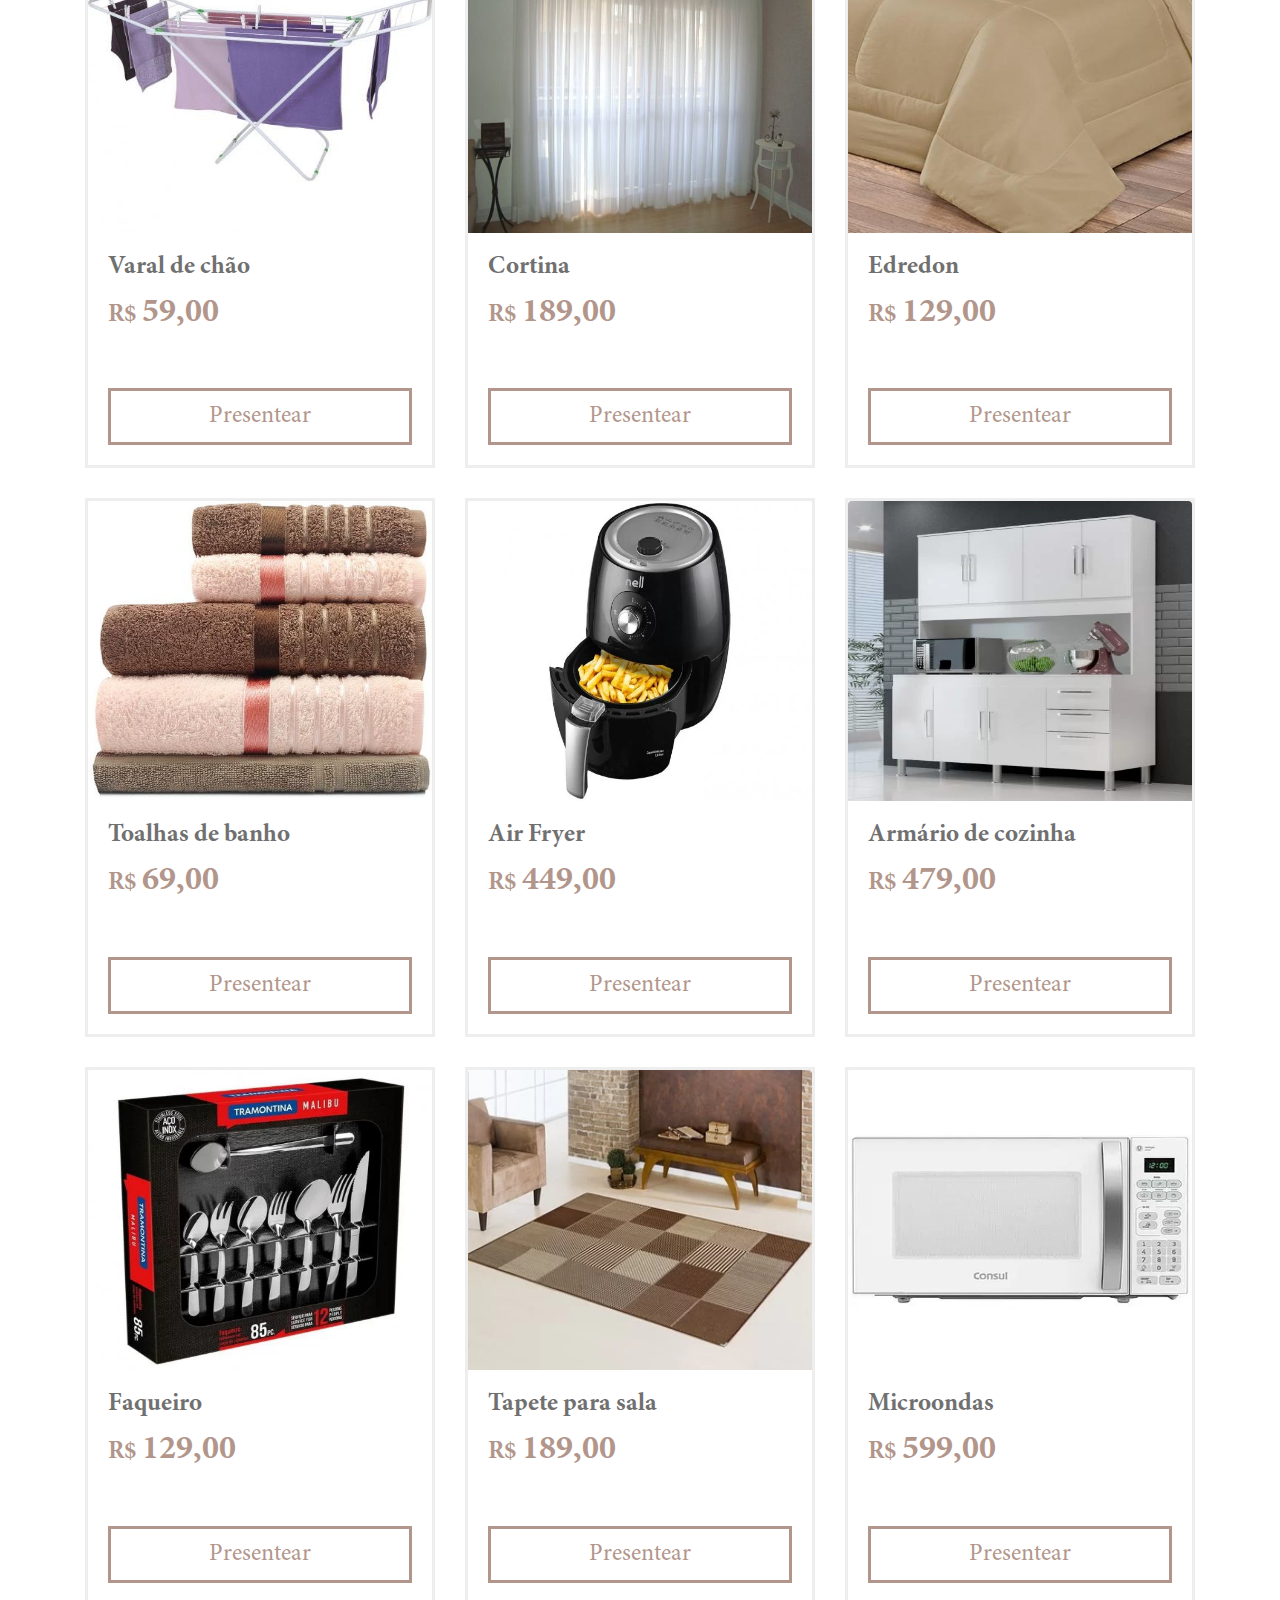
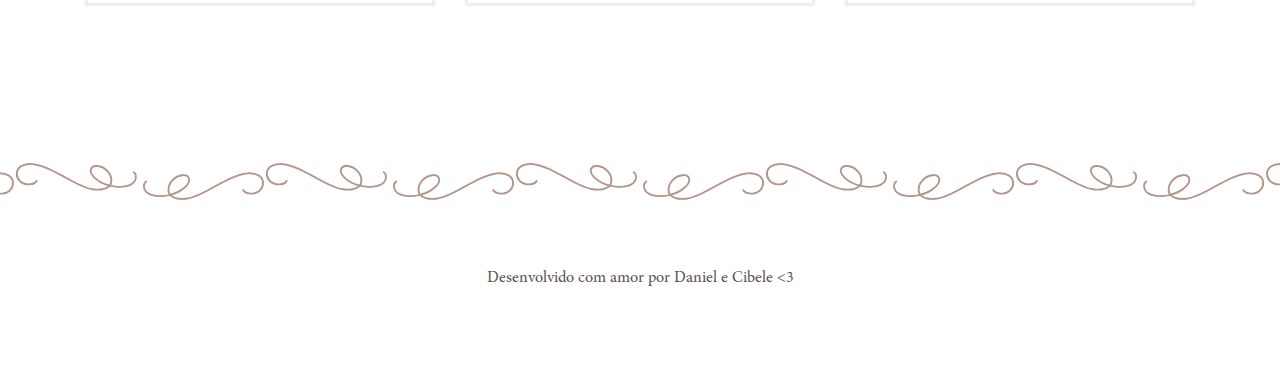
==== commit adb3e150: "add gift list order" ====
--- a/index.html
+++ b/index.html
@@ -177,6 +177,14 @@
               placeholder="Busque por um produto"
             />
           </div>
+
+          <div class="gift-list__sort form-group">
+            <select class="form-control" placeholder="Busque por um produto">
+              <option selected disabled>Ordernação</option>
+              <option value="asc">Menor preço</option>
+              <option value="desc">Maior preço</option>
+            </select>
+          </div>
         </div>
 
         <div class="row"></div>
--- a/assets/css/main.css
+++ b/assets/css/main.css
@@ -210,6 +210,8 @@
 }
 
 .gift-list__filters {
+  display: flex;
+  justify-content: space-between;
   margin-bottom: 50px;
 }
 
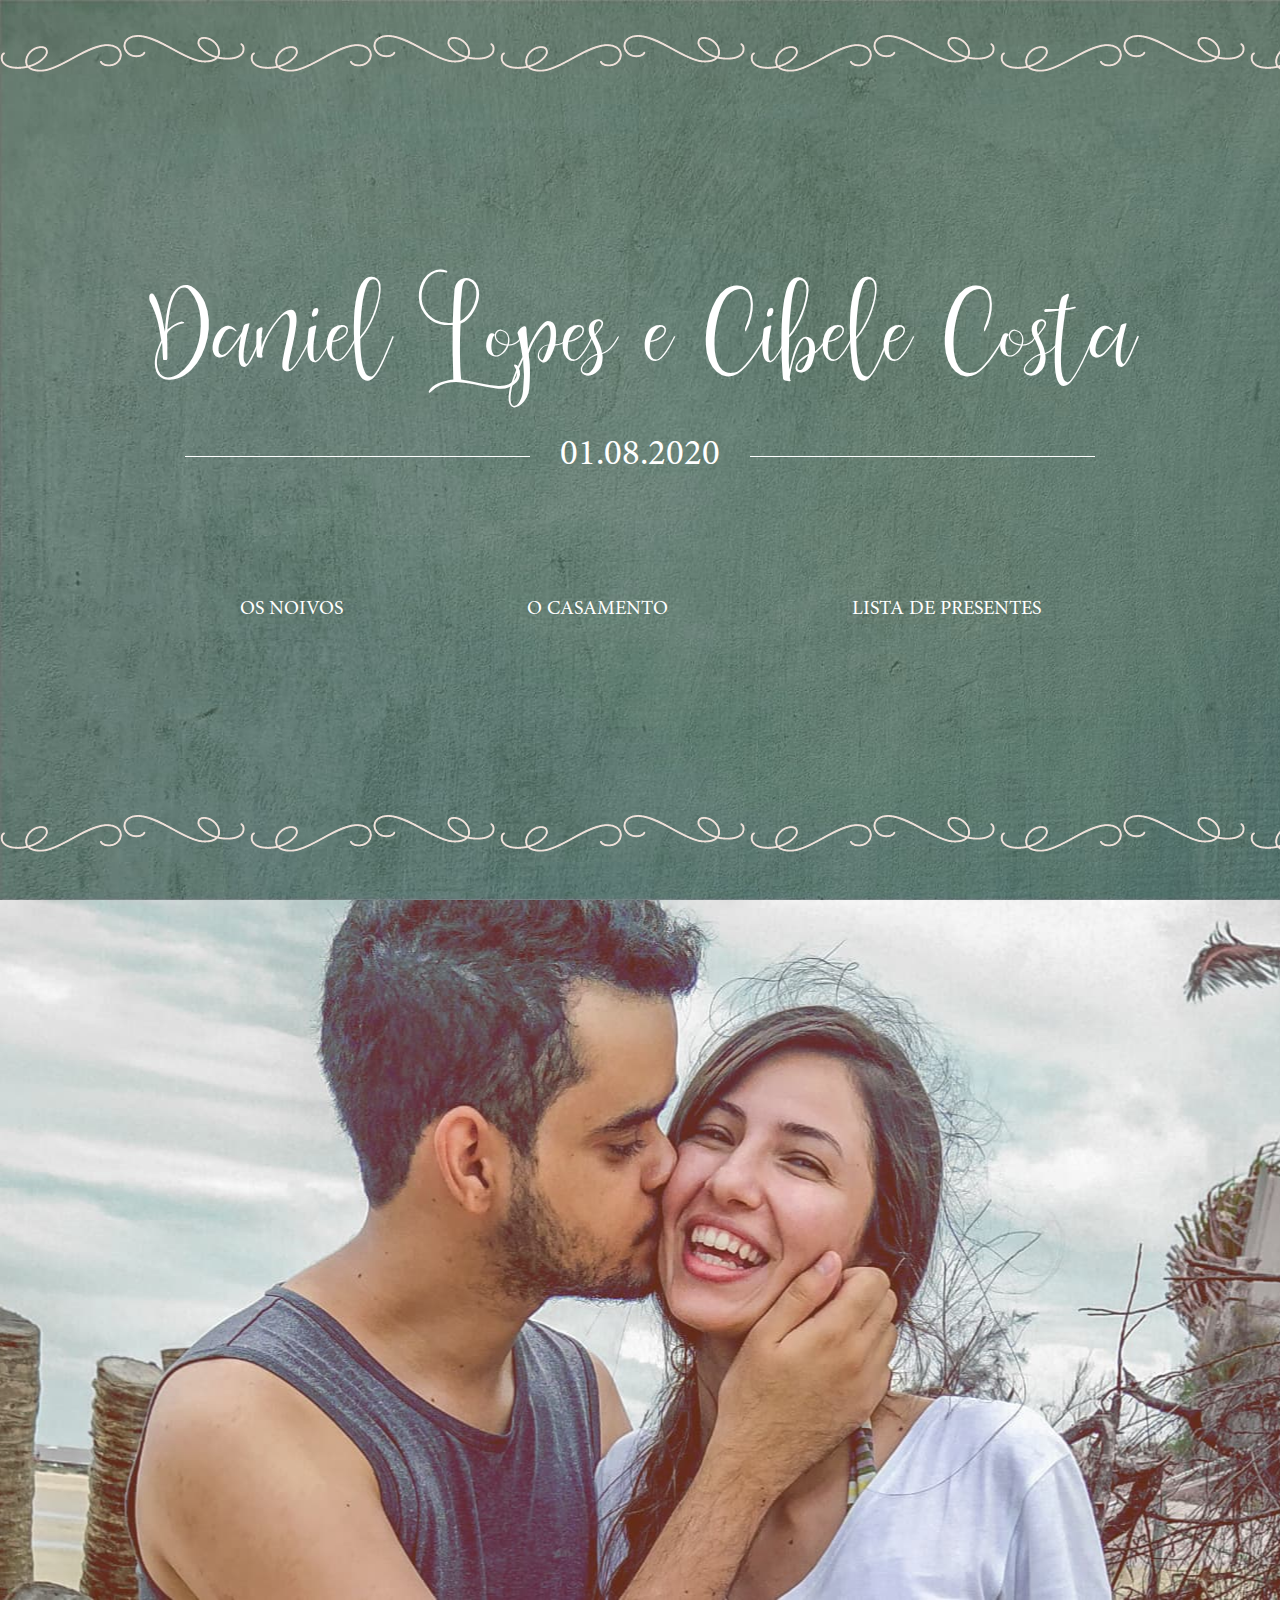
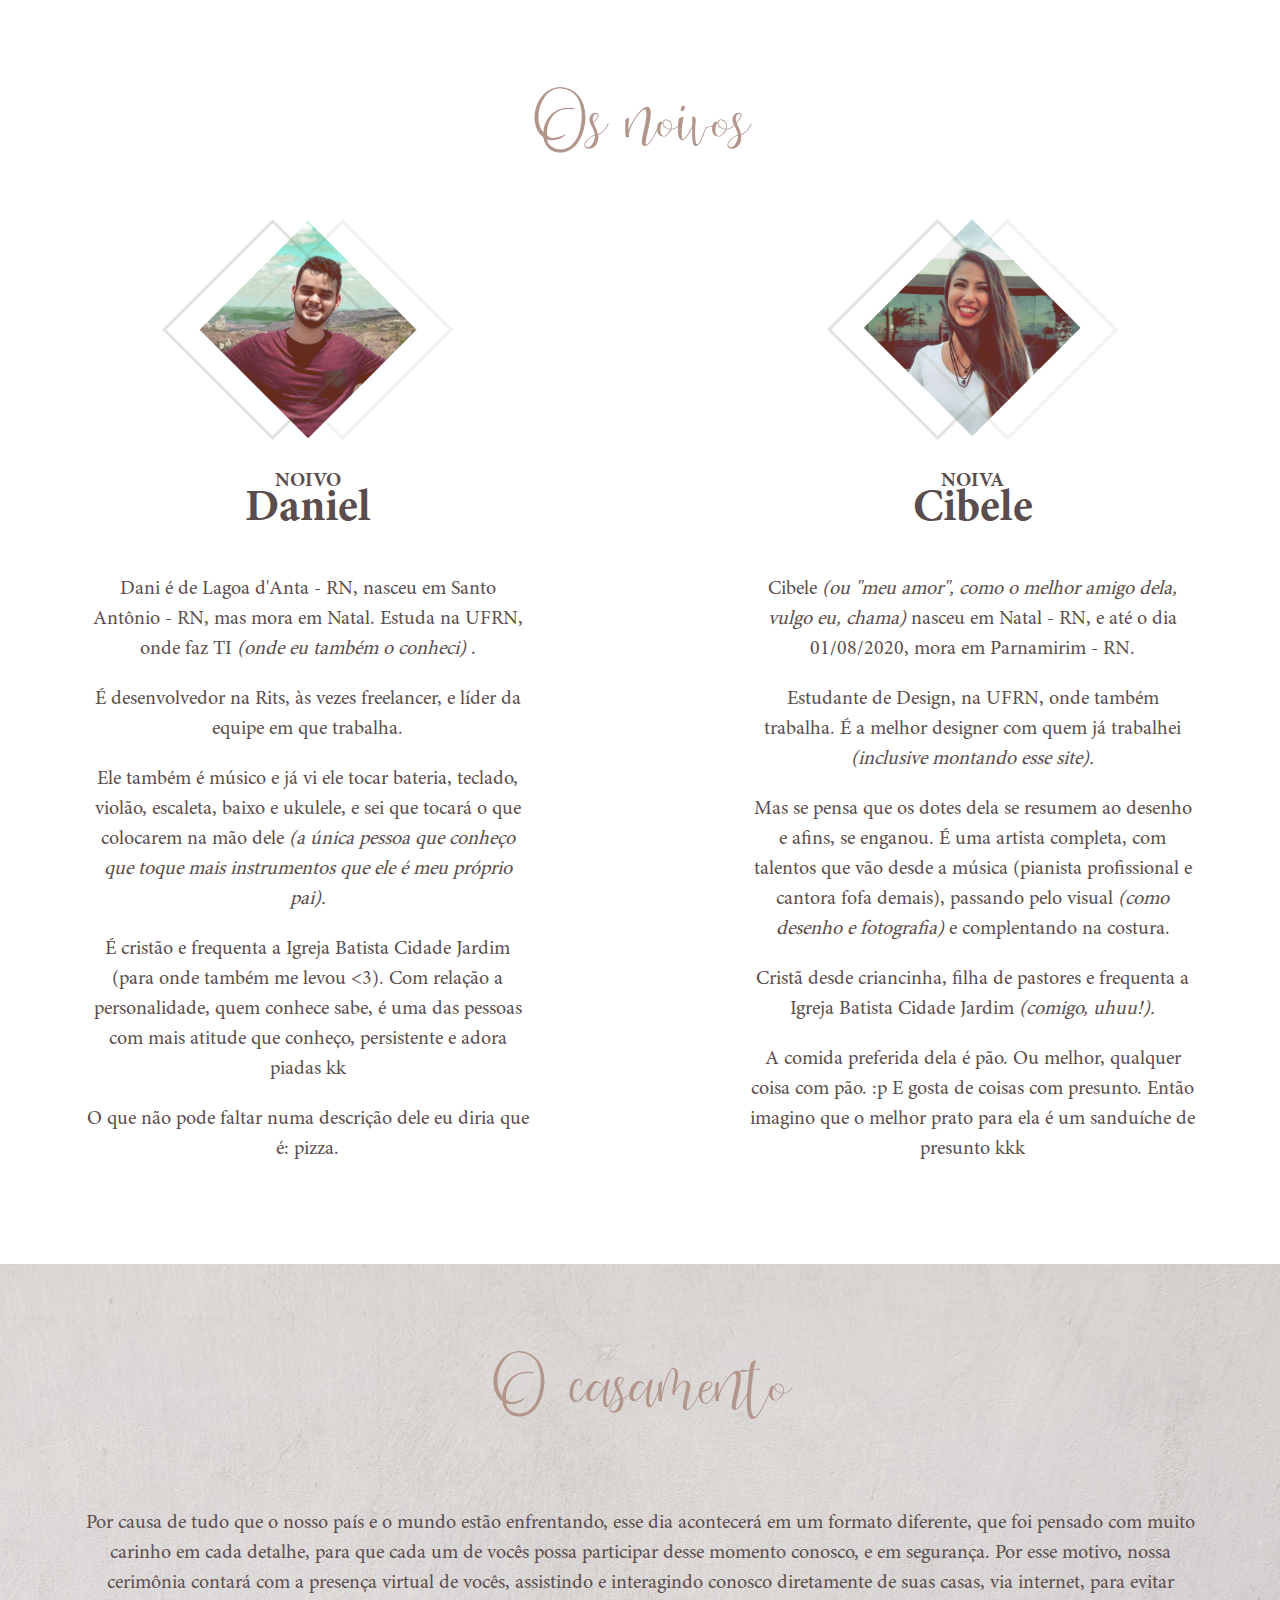
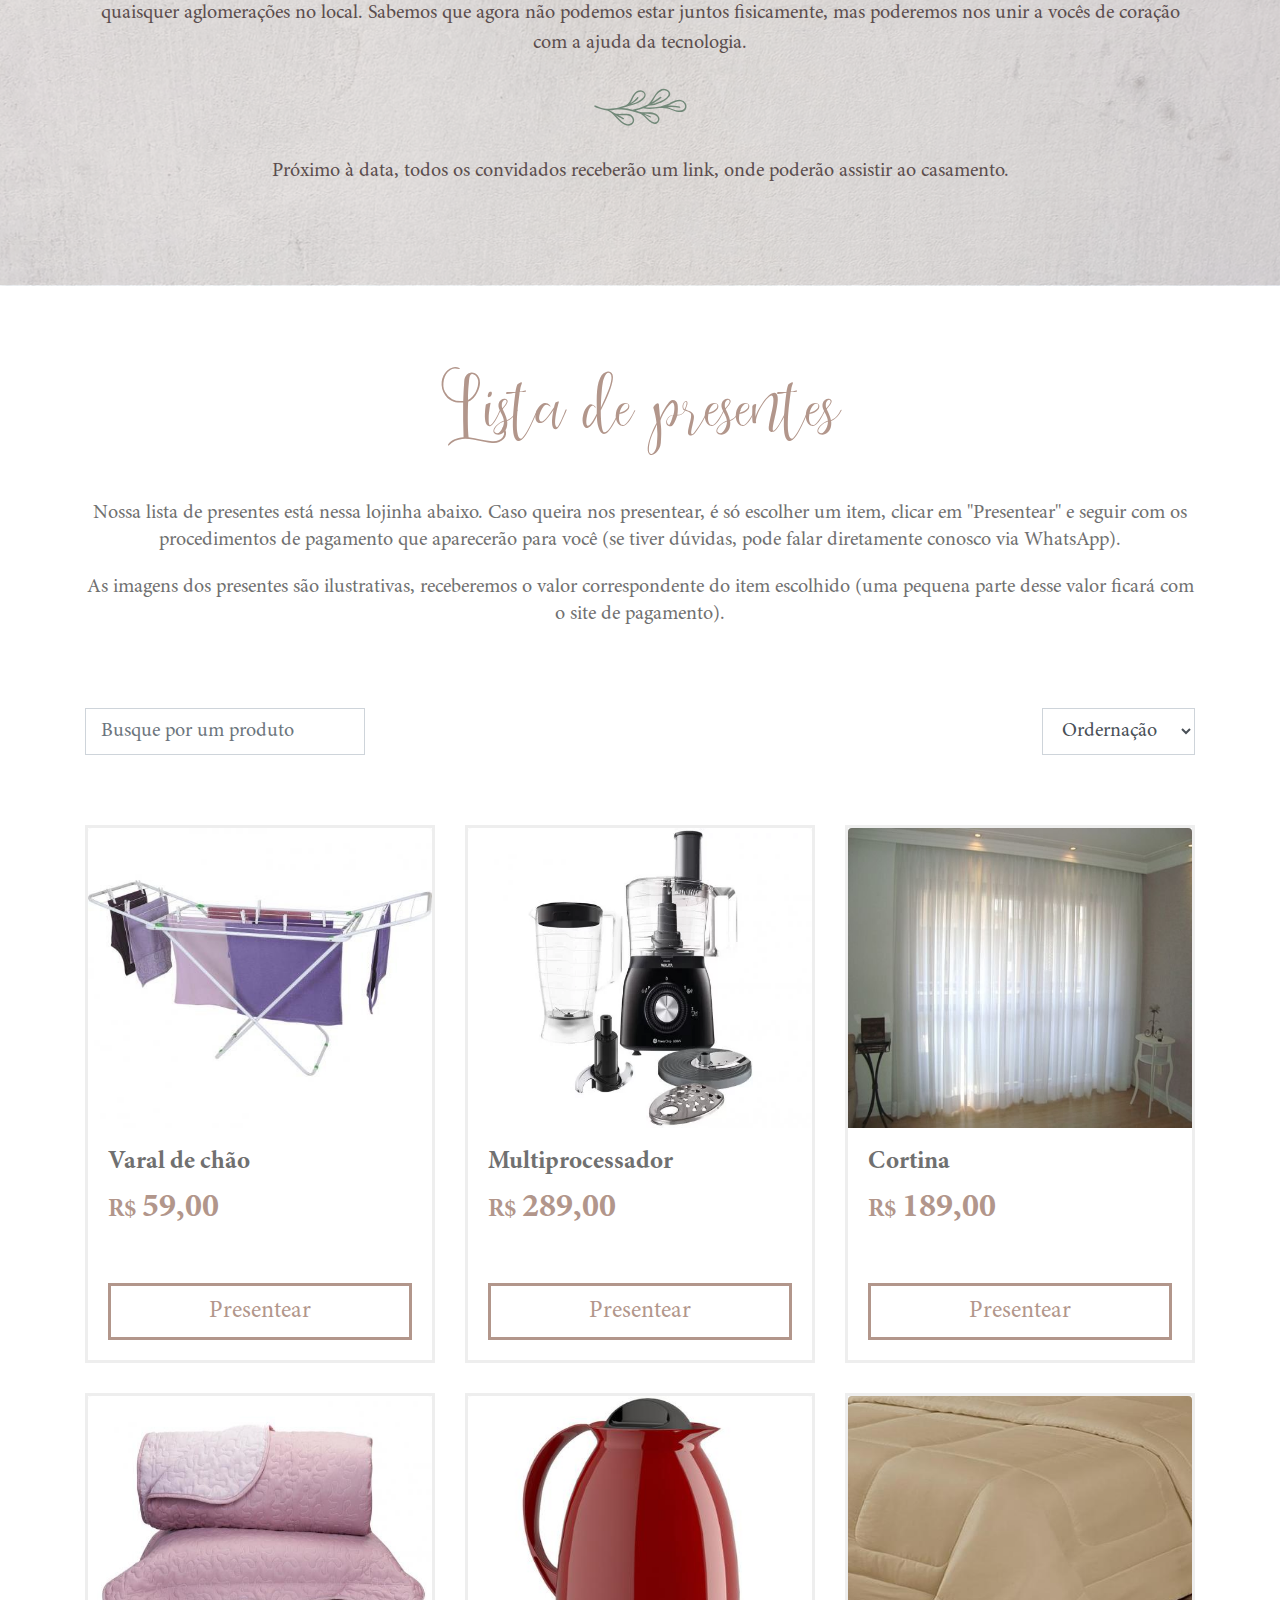
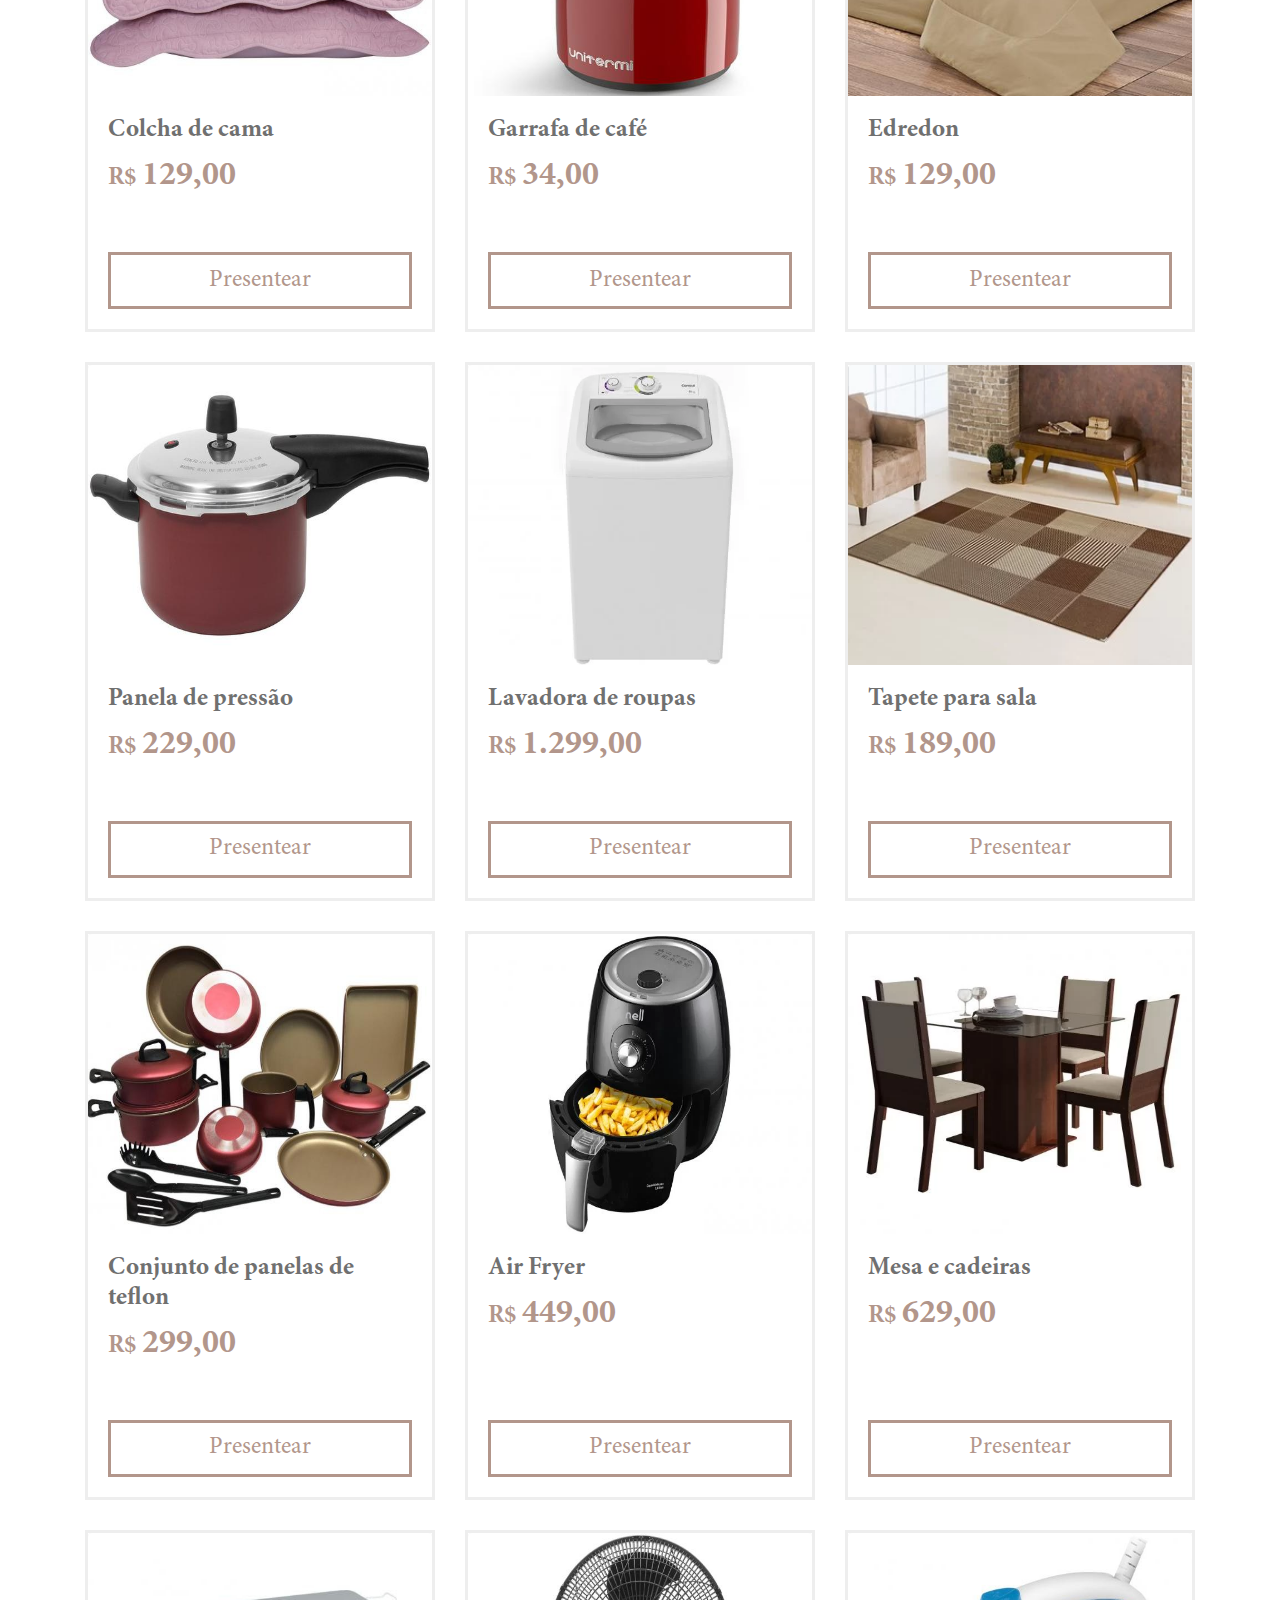
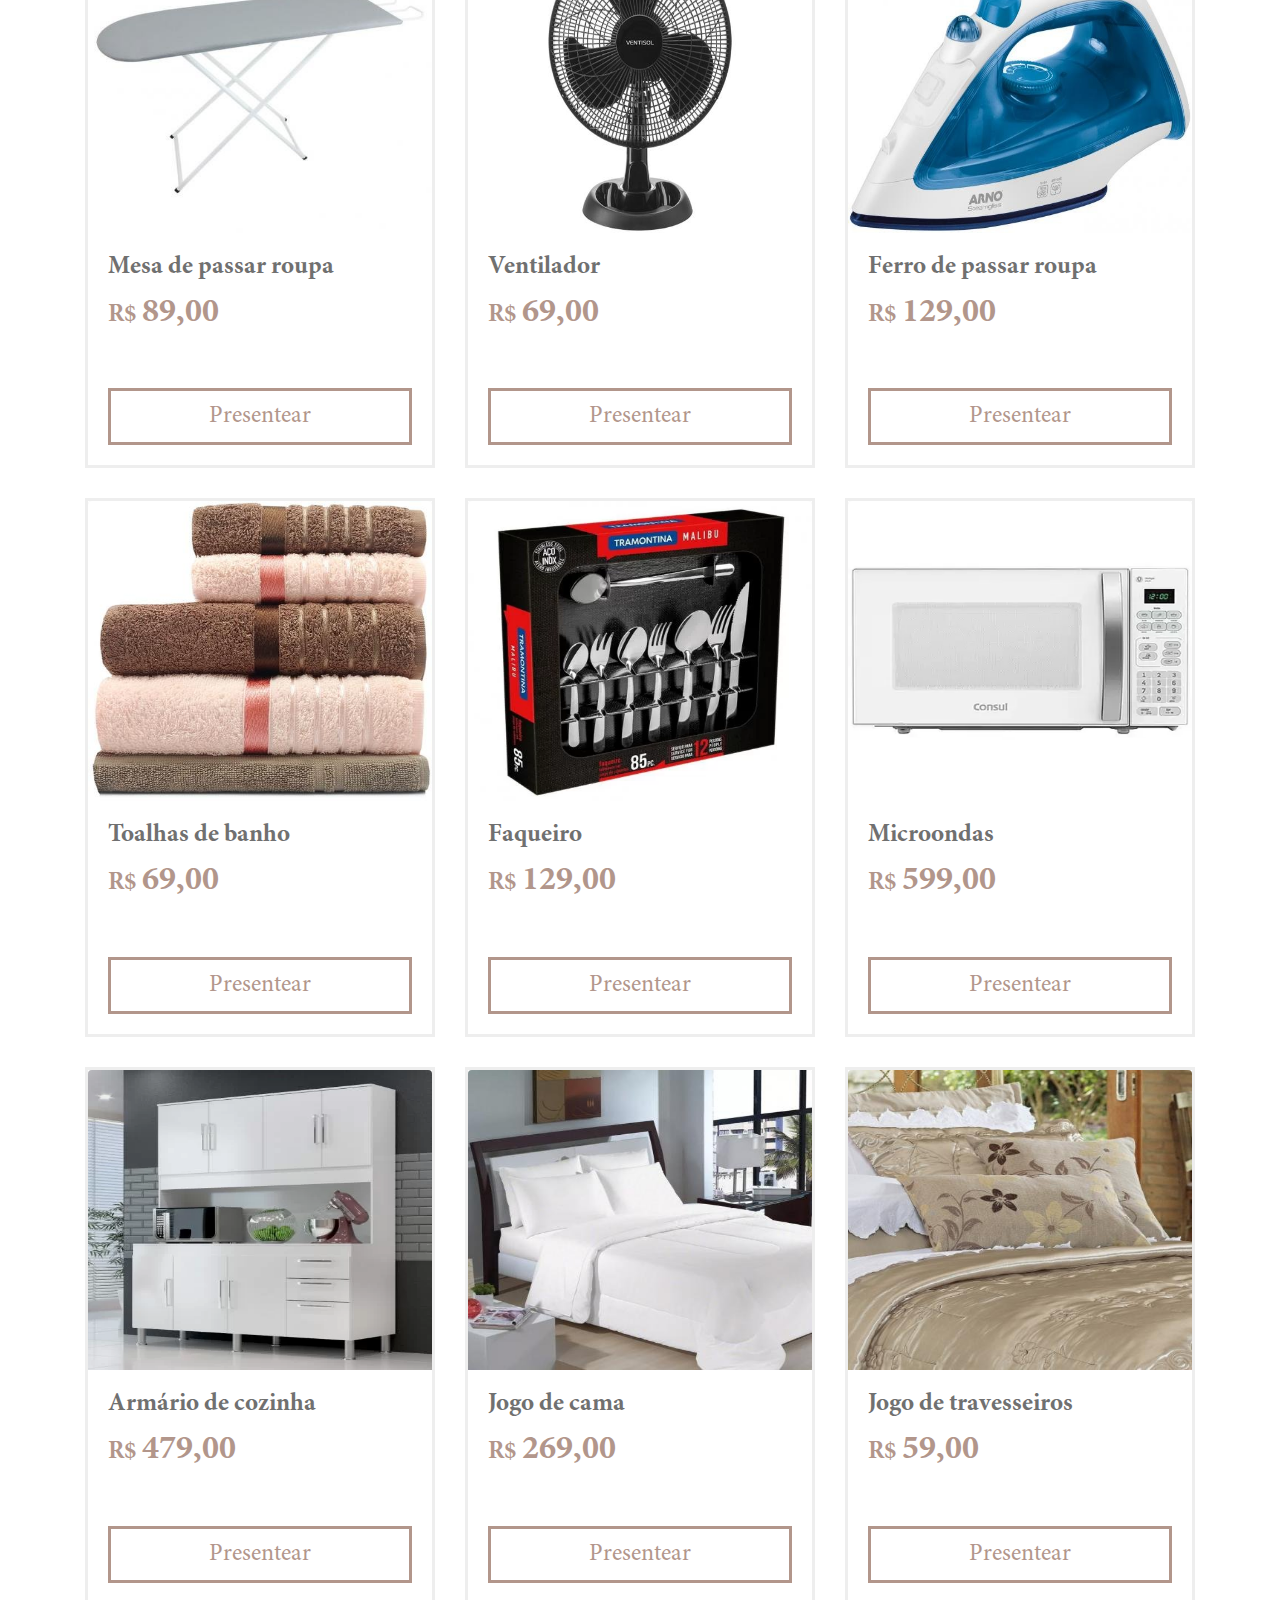
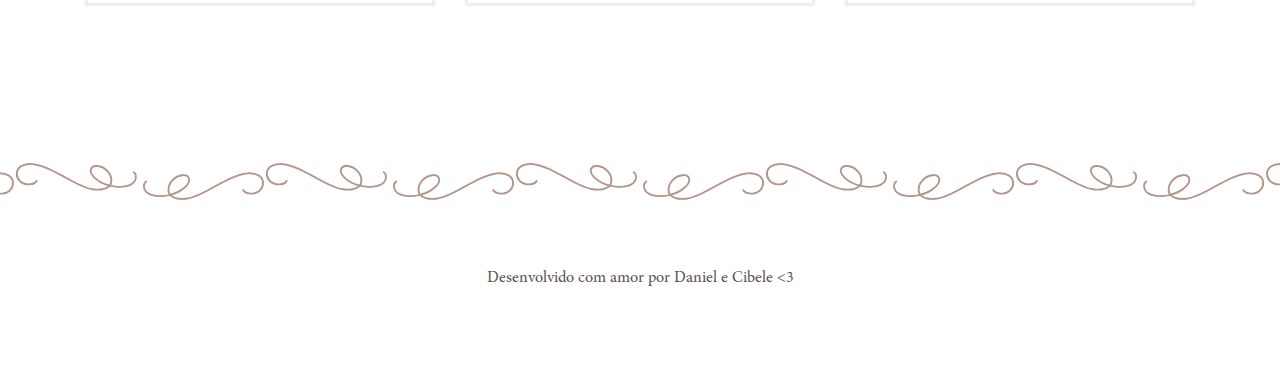
==== commit 6a5ea908: "fix gift list style and text" ====
--- a/index.html
+++ b/index.html
@@ -163,7 +163,7 @@
           </p>
 
           <p class="text-center">
-            As imagens dos presentes são ilustrativos, receberemos o valor
+            As imagens dos presentes são ilustrativas, receberemos o valor
             correspondente do item escolhido (uma pequena parte desse valor
             ficará com o site de pagamento).
           </p>
--- a/assets/css/main.css
+++ b/assets/css/main.css
@@ -215,6 +215,16 @@
   margin-bottom: 50px;
 }
 
+.gift-list .gift-list__search input:focus {
+  border-color: #B2968B;
+  box-shadow: 0 0 0 0.2rem rgba(0, 0, 0, 0.25);
+}
+
+.gift-list .gift-list__sort select:focus {
+  border-color: #B2968B;
+  box-shadow: 0 0 0 0.2rem rgba(0, 0, 0, 0.25);
+}
+
 .gift-list .card {
   margin-bottom: 30px;
   border: 3px solid #eeeeee;
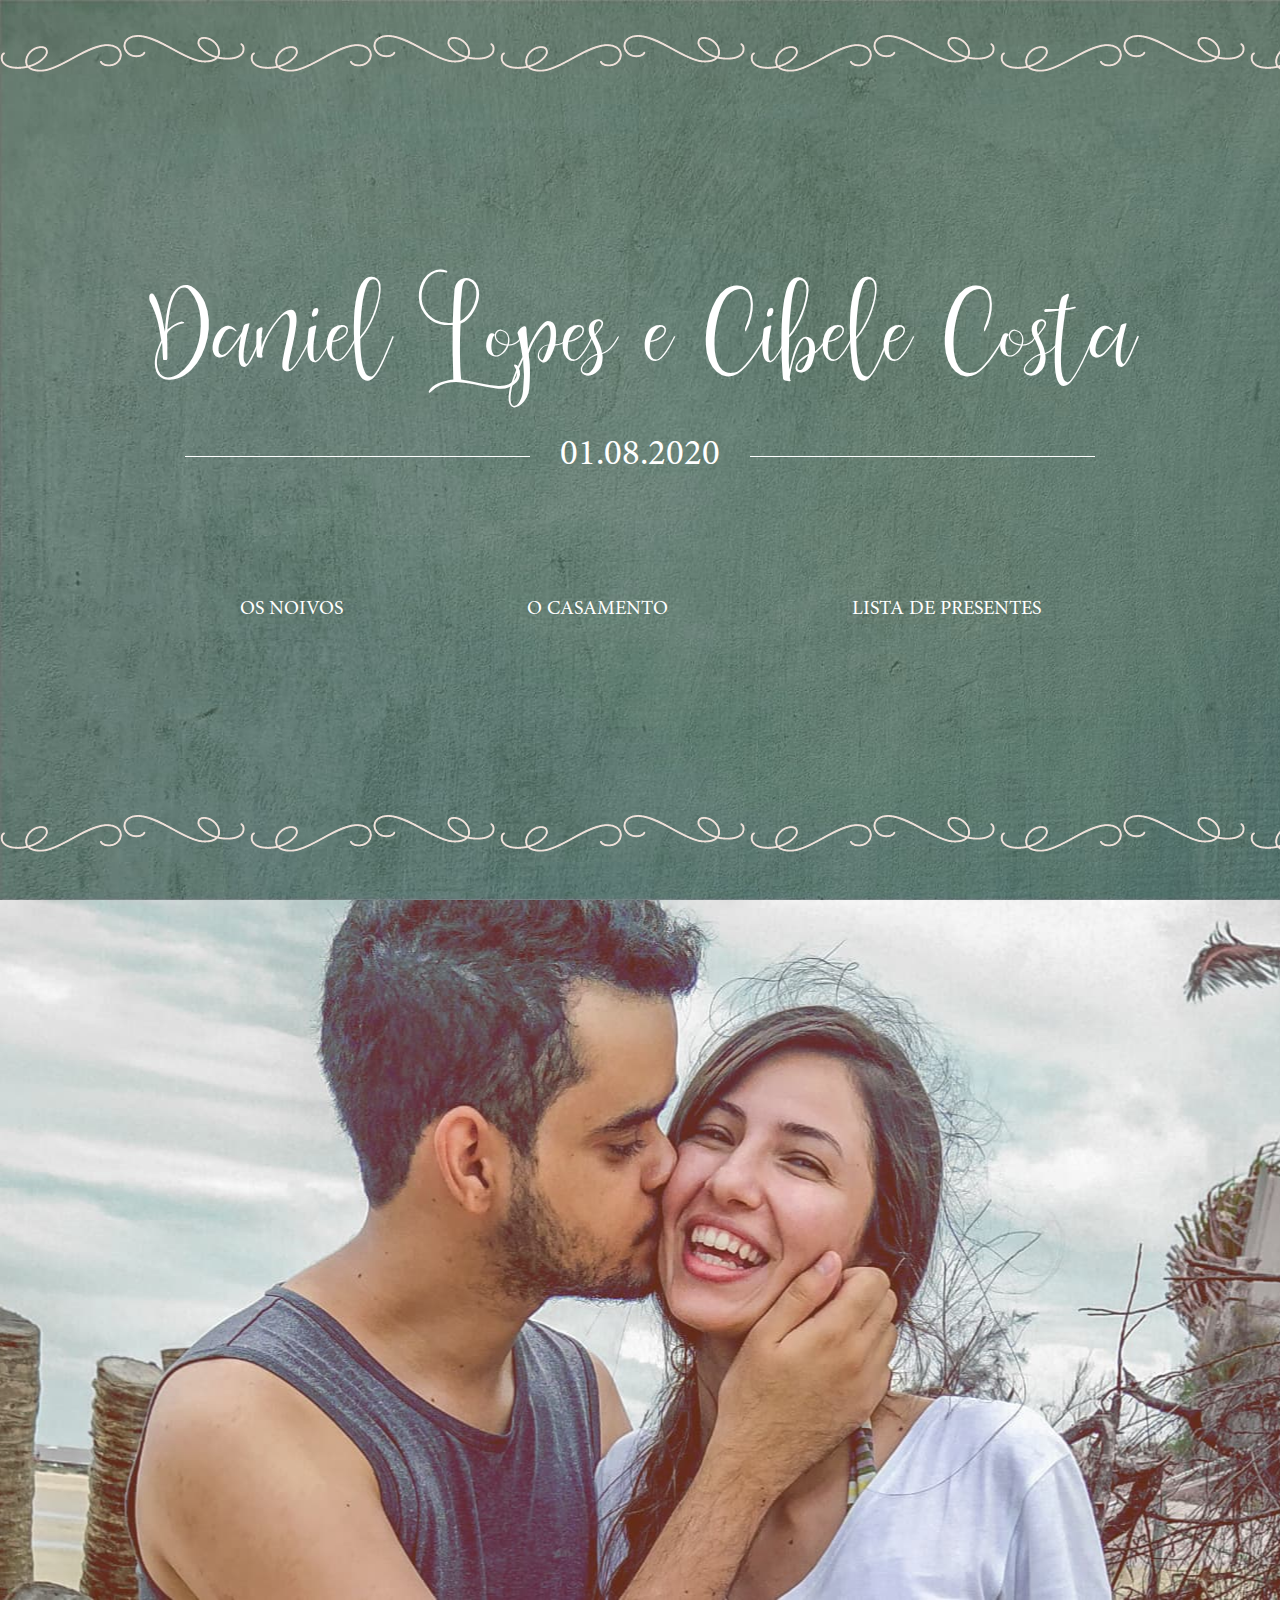
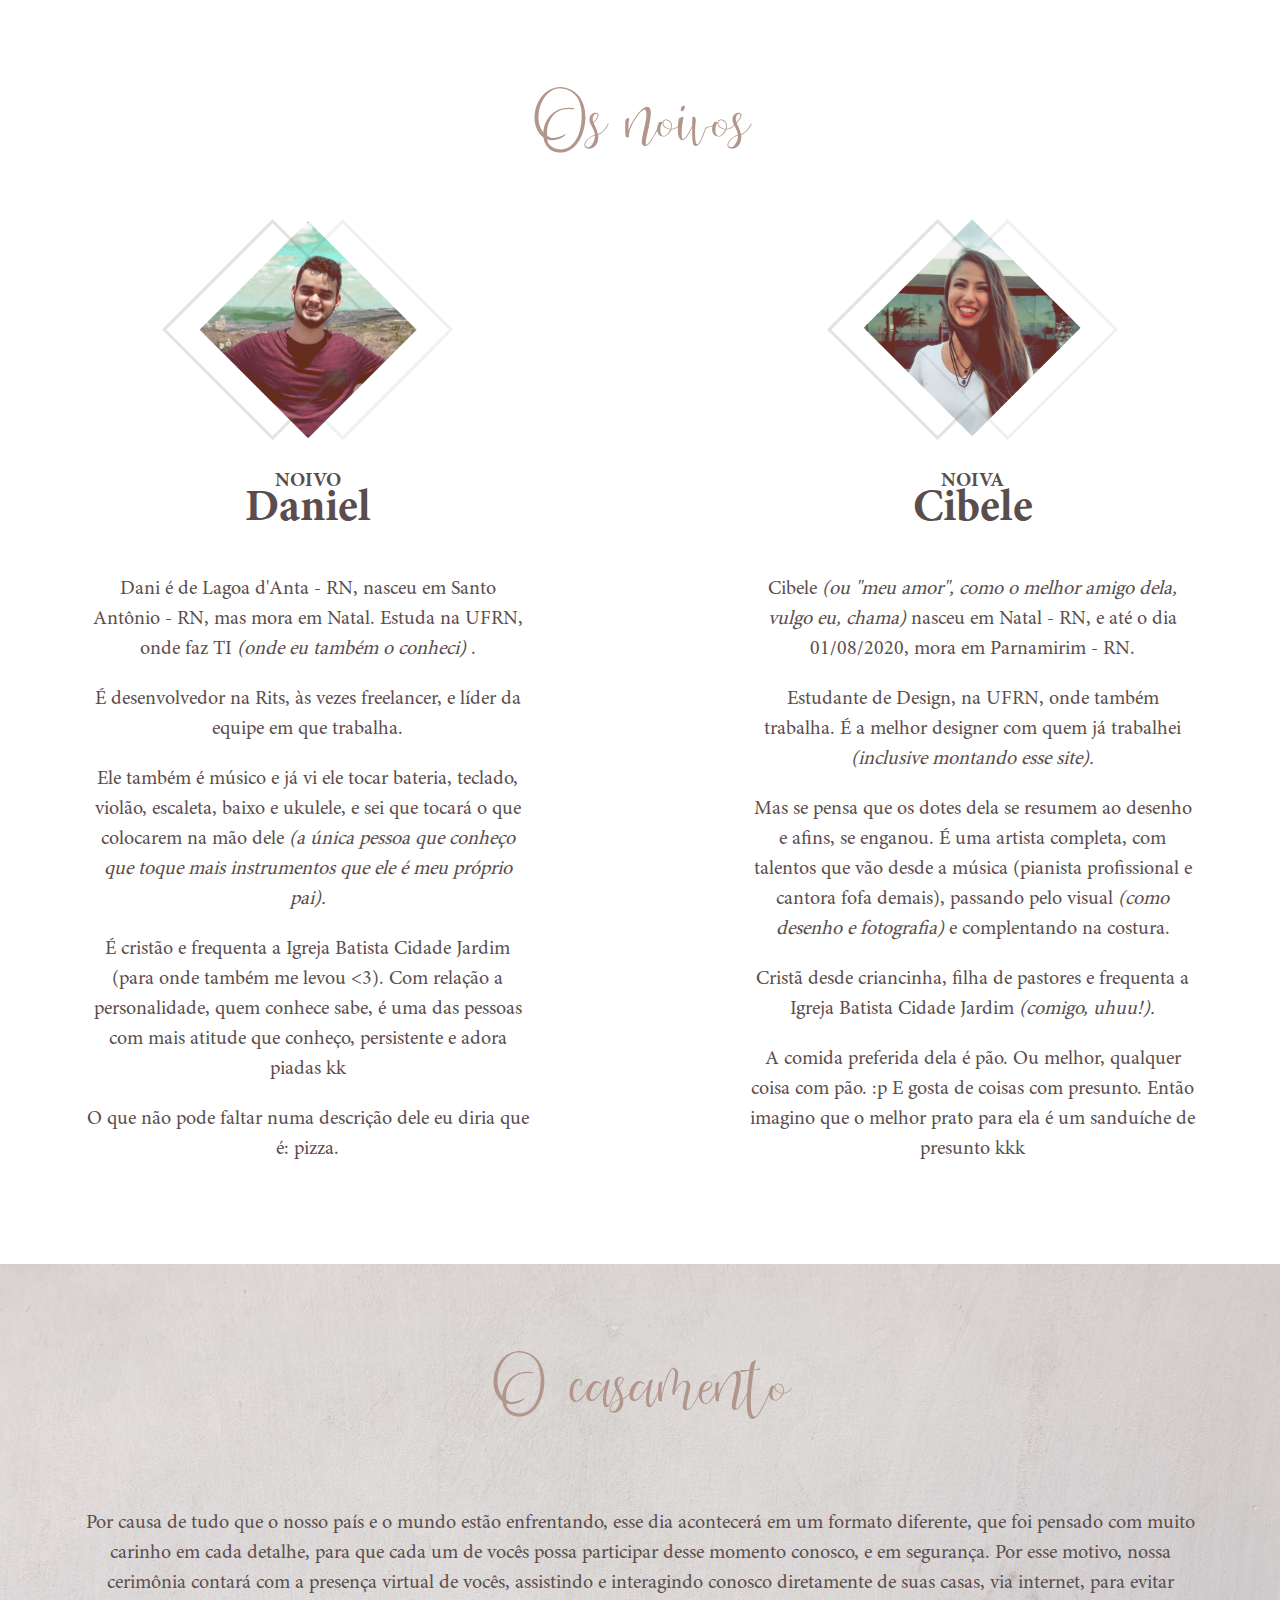
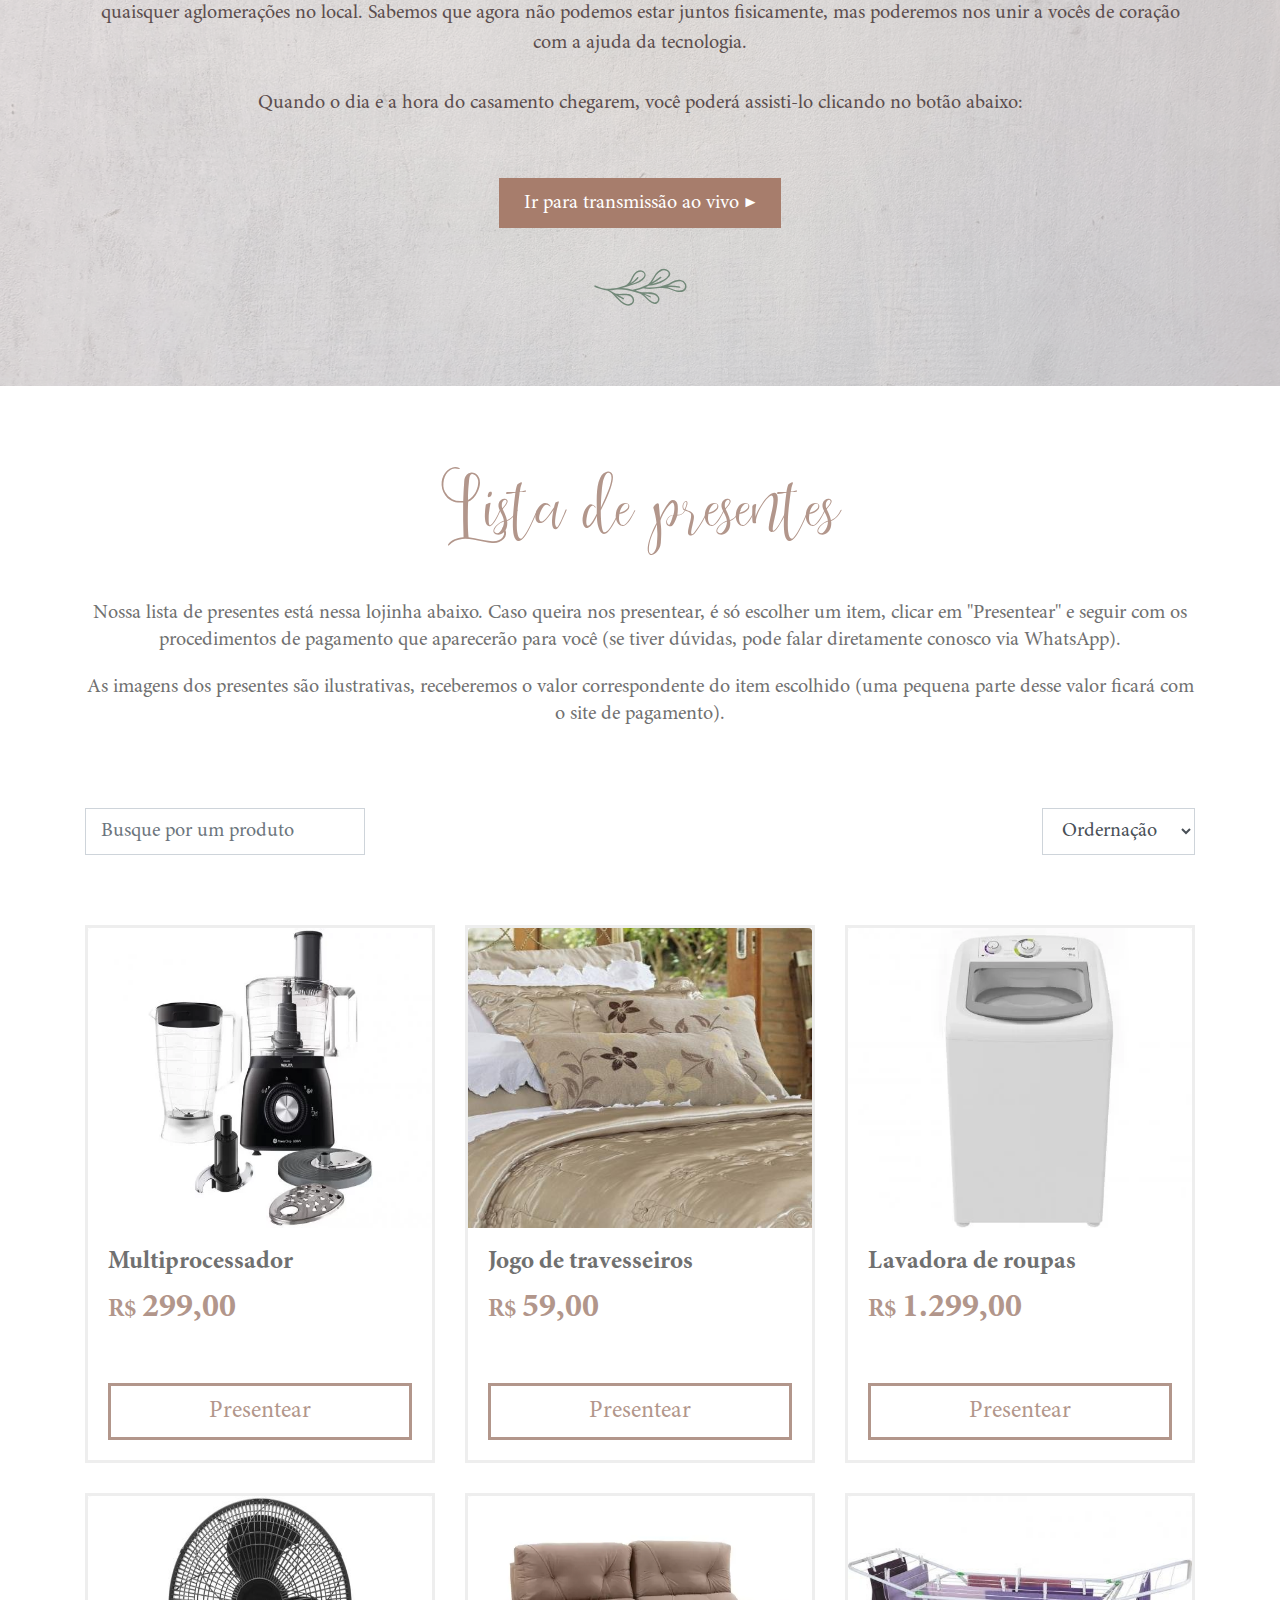
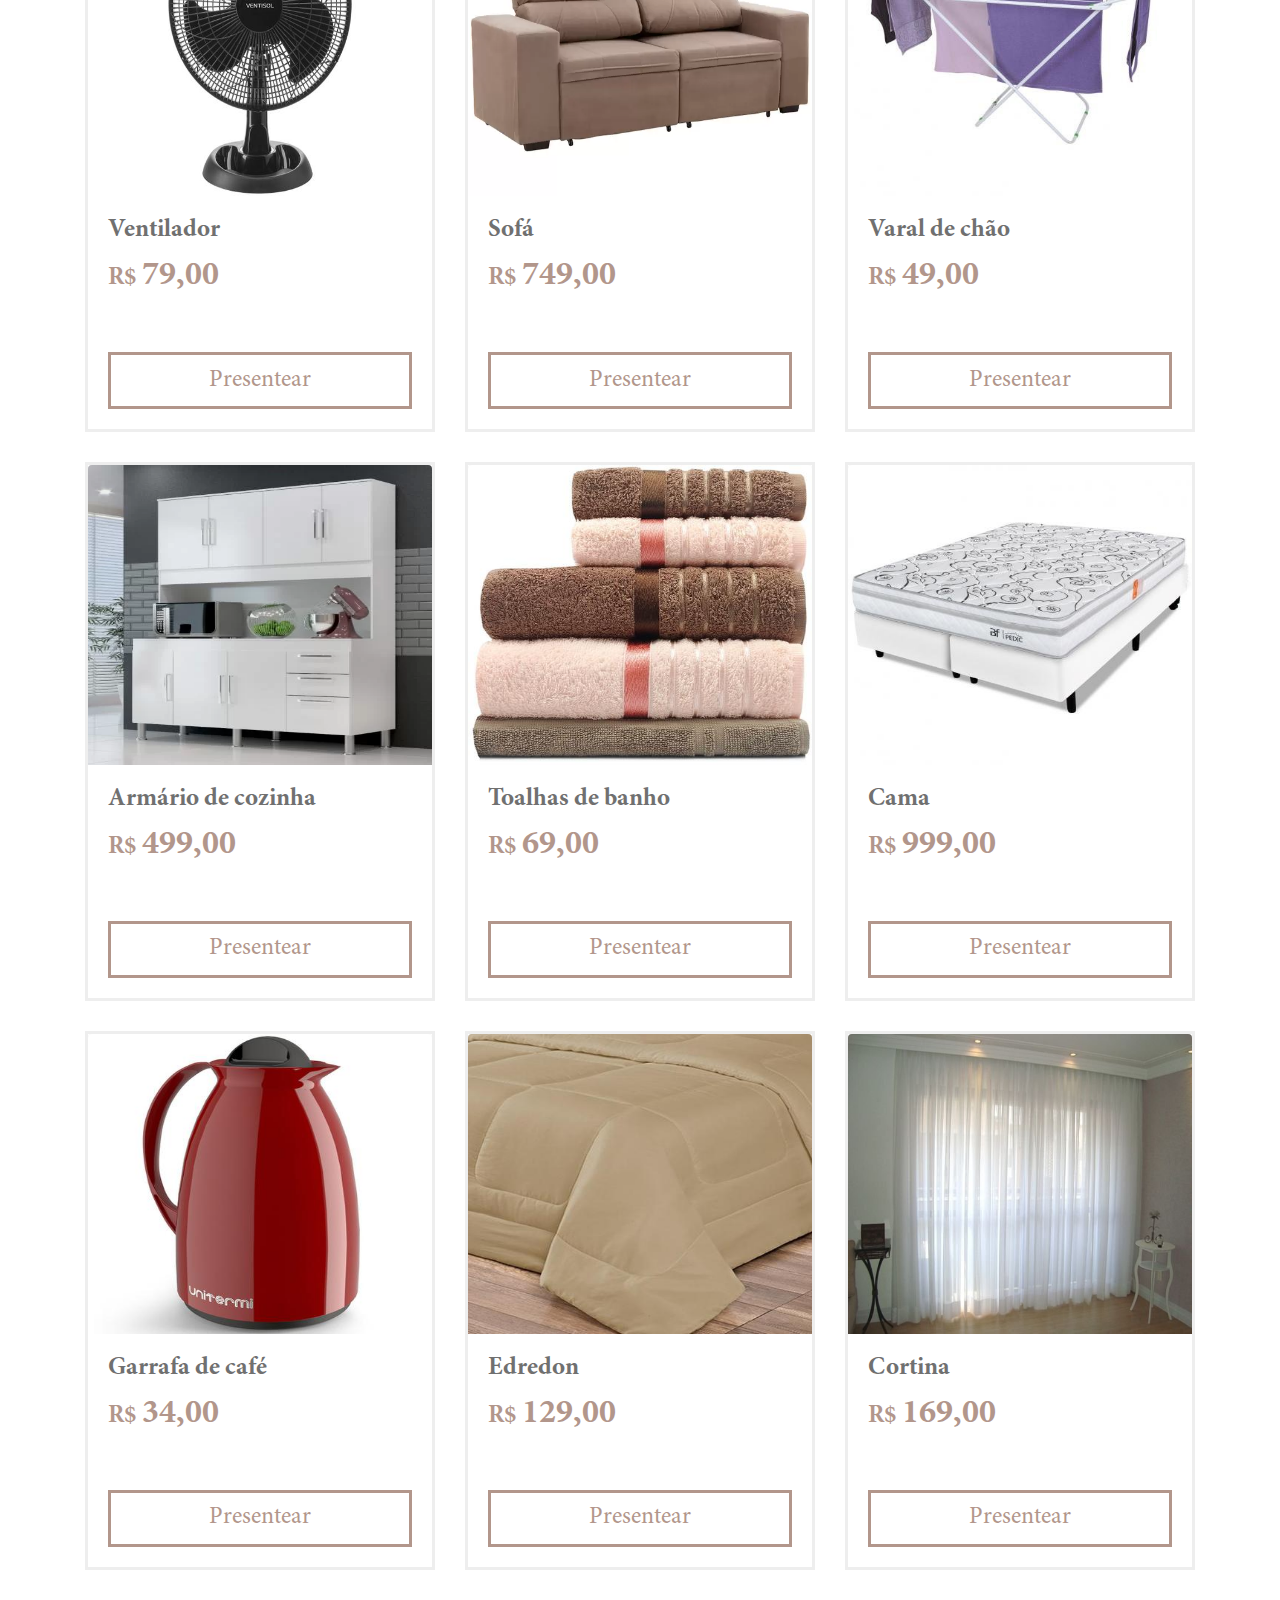
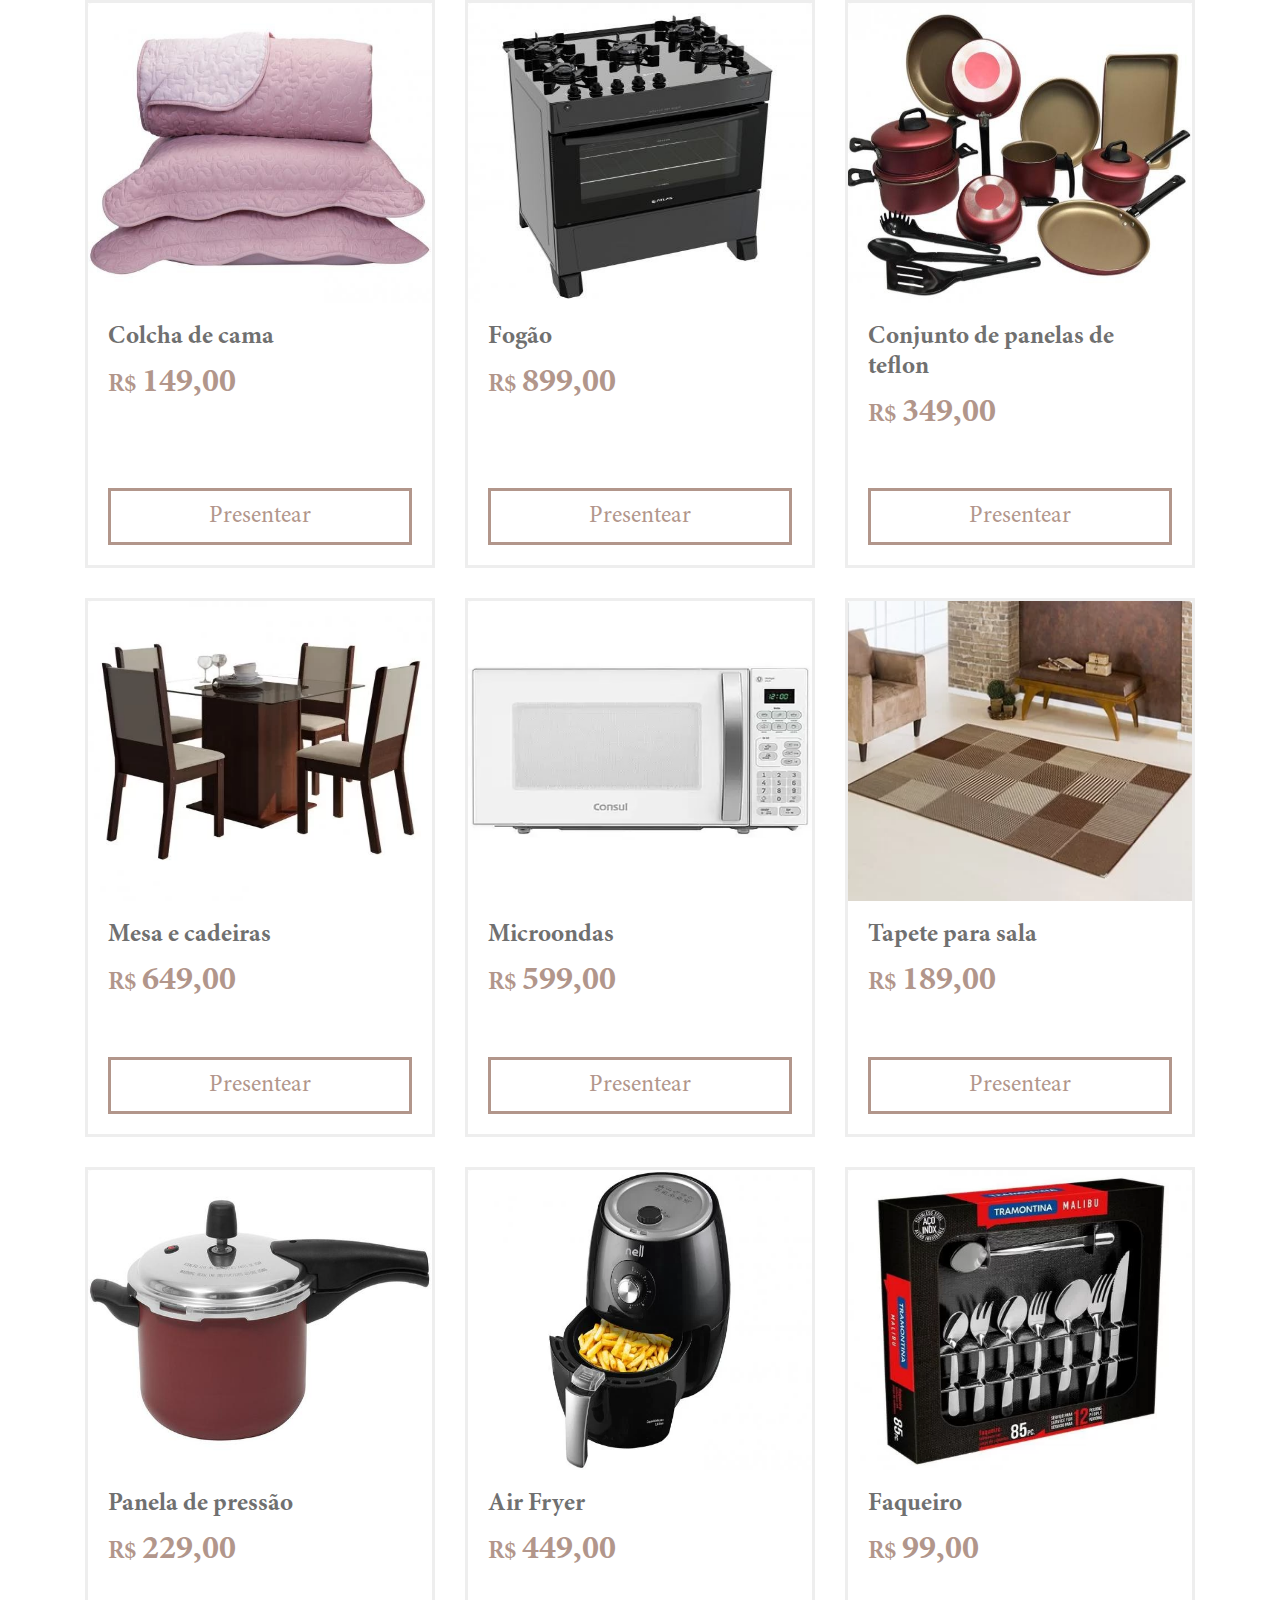
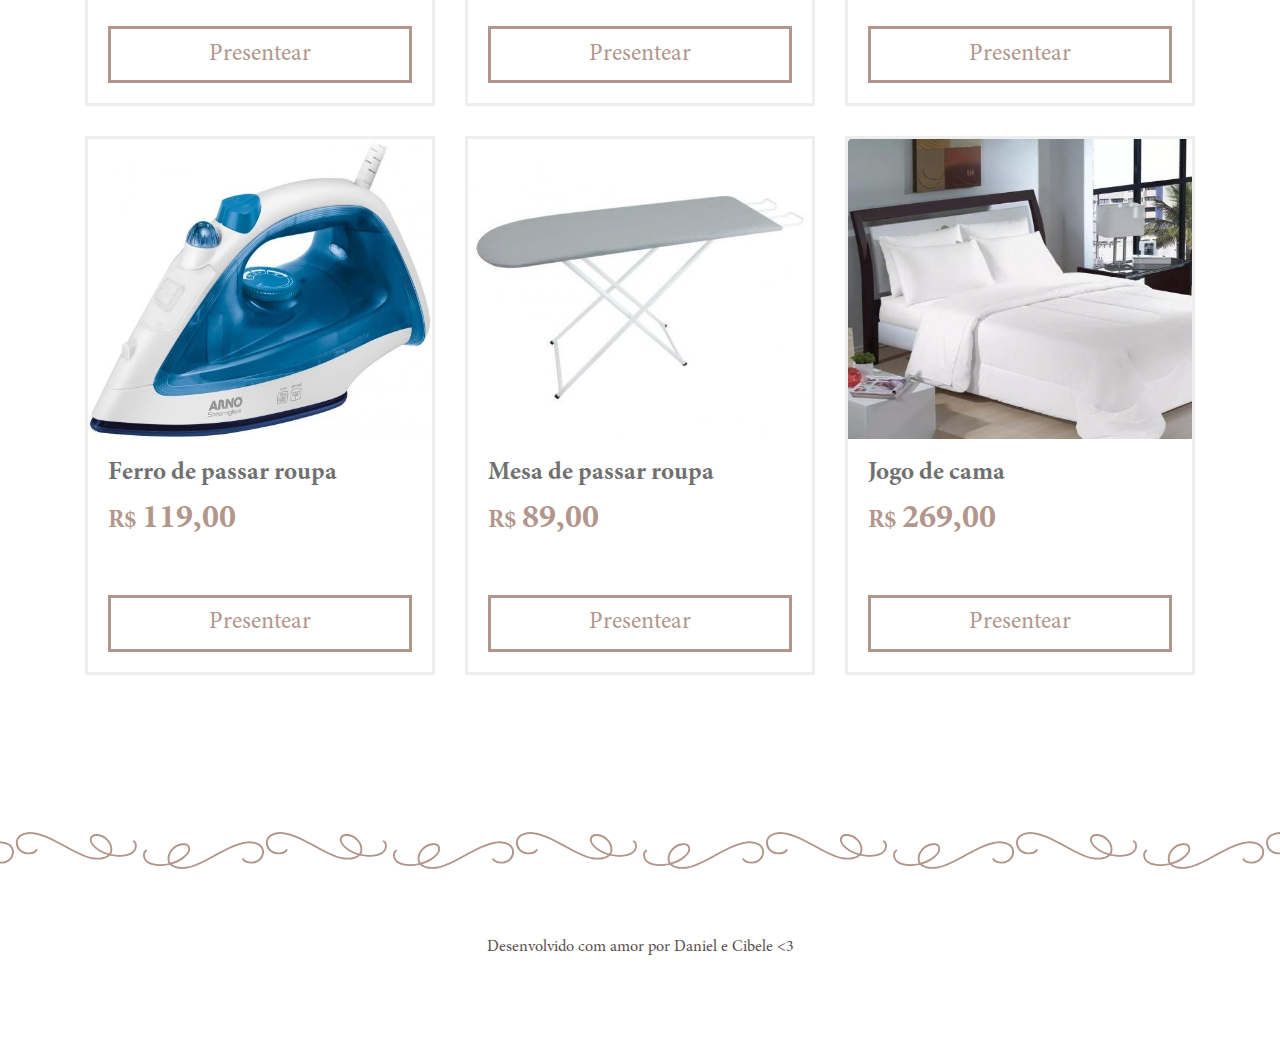
==== commit 5a783921: "add live btn" ====
--- a/index.html
+++ b/index.html
@@ -141,12 +141,16 @@
           com a ajuda da tecnologia.
         </p>
 
-        <img class="mb-4" src="assets/img/leaf.svg" />
-
         <p>
-          Próximo à data, todos os convidados receberão um link, onde poderão
-          assistir ao casamento.
+          Quando o dia e a hora do casamento chegarem, você poderá assisti-lo
+          clicando no botão abaixo:
         </p>
+
+        <a href="aovivo" class="wedding__btn btn btn-dark">
+          Ir para transmissão ao vivo ▶
+        </a>
+
+        <img class="wedding__leaf" src="assets/img/leaf.svg" />
       </div>
     </section>
 
--- a/assets/css/main.css
+++ b/assets/css/main.css
@@ -179,6 +179,19 @@
   color: #b2968b;
 }
 
+.wedding .wedding__btn {
+  display: inline-block;
+  background-color: #A77D6C;
+  border: none;
+  padding: 10px 25px;
+  margin: 40px 0;
+}
+
+.wedding .wedding__leaf {
+  display: block;
+  margin: 0 auto;
+}
+
 @media (min-width: 768px) {
   .wedding {
     padding: 80px 0;
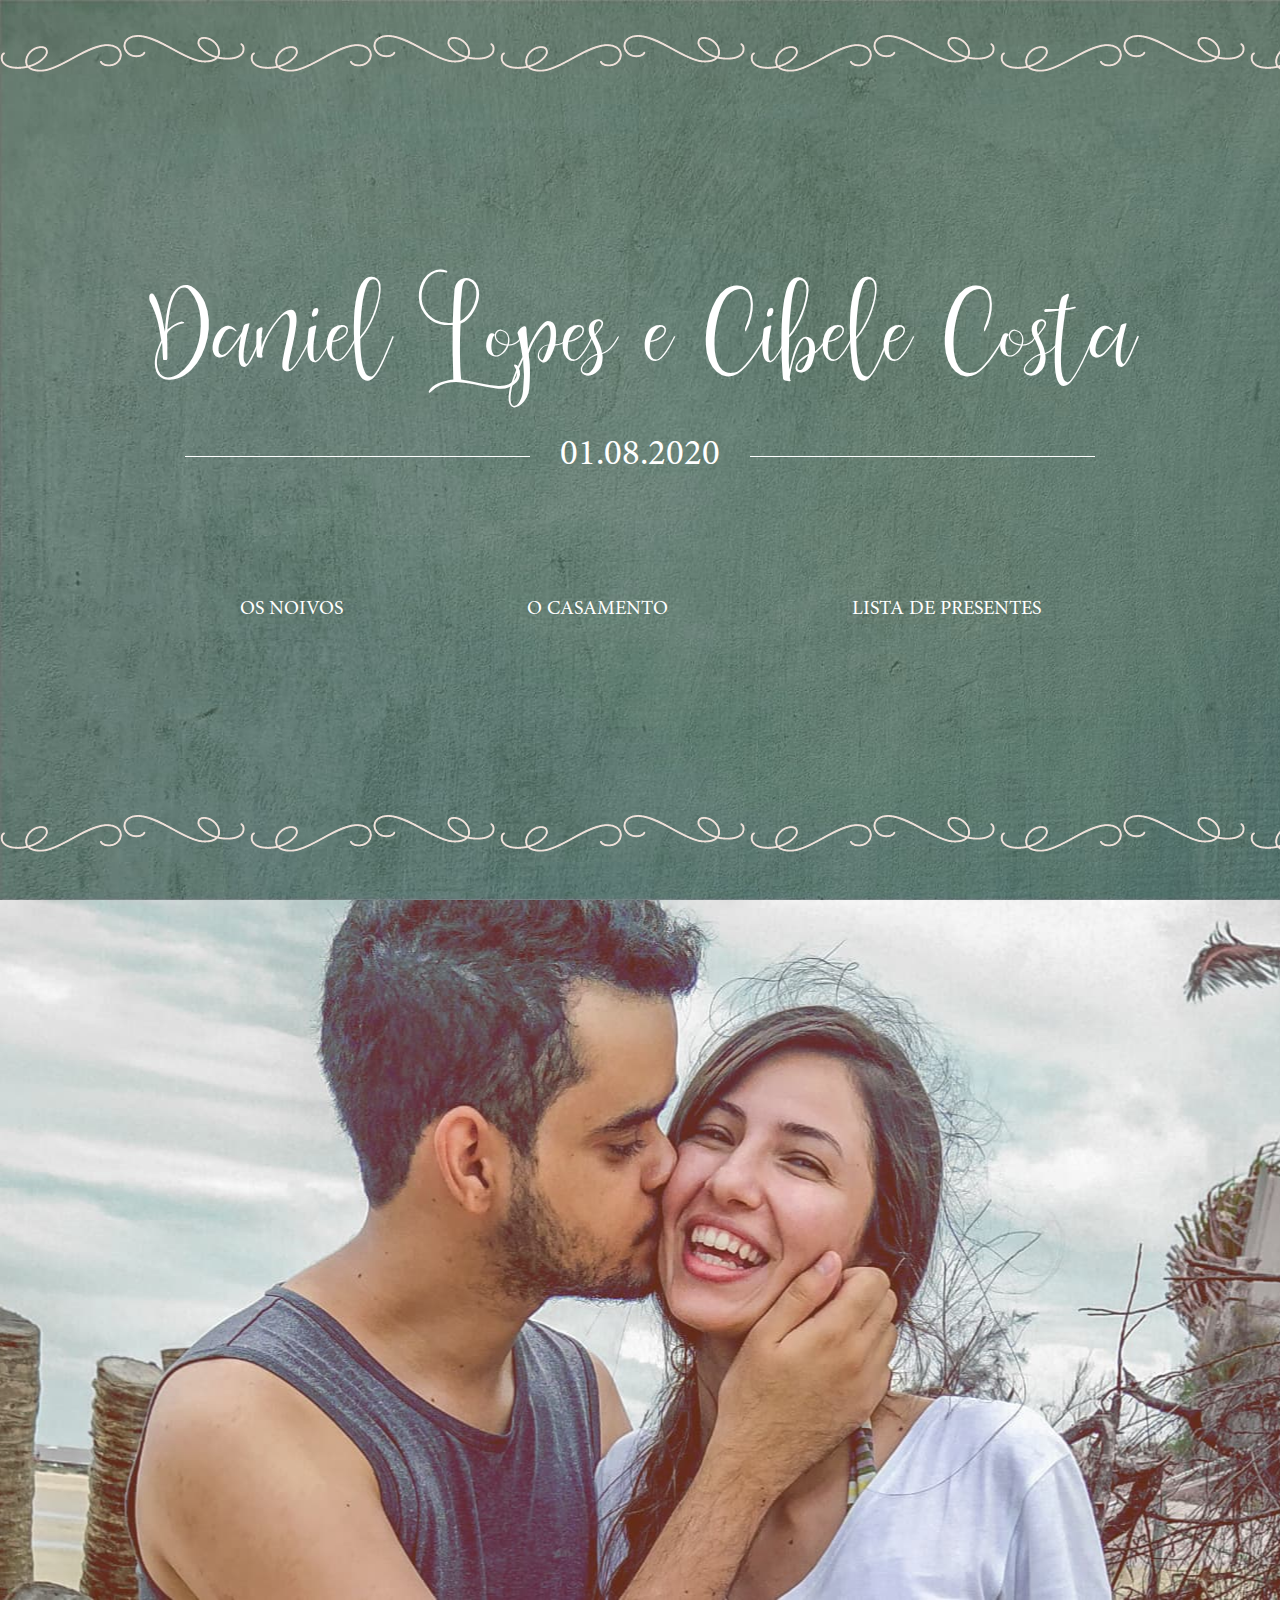
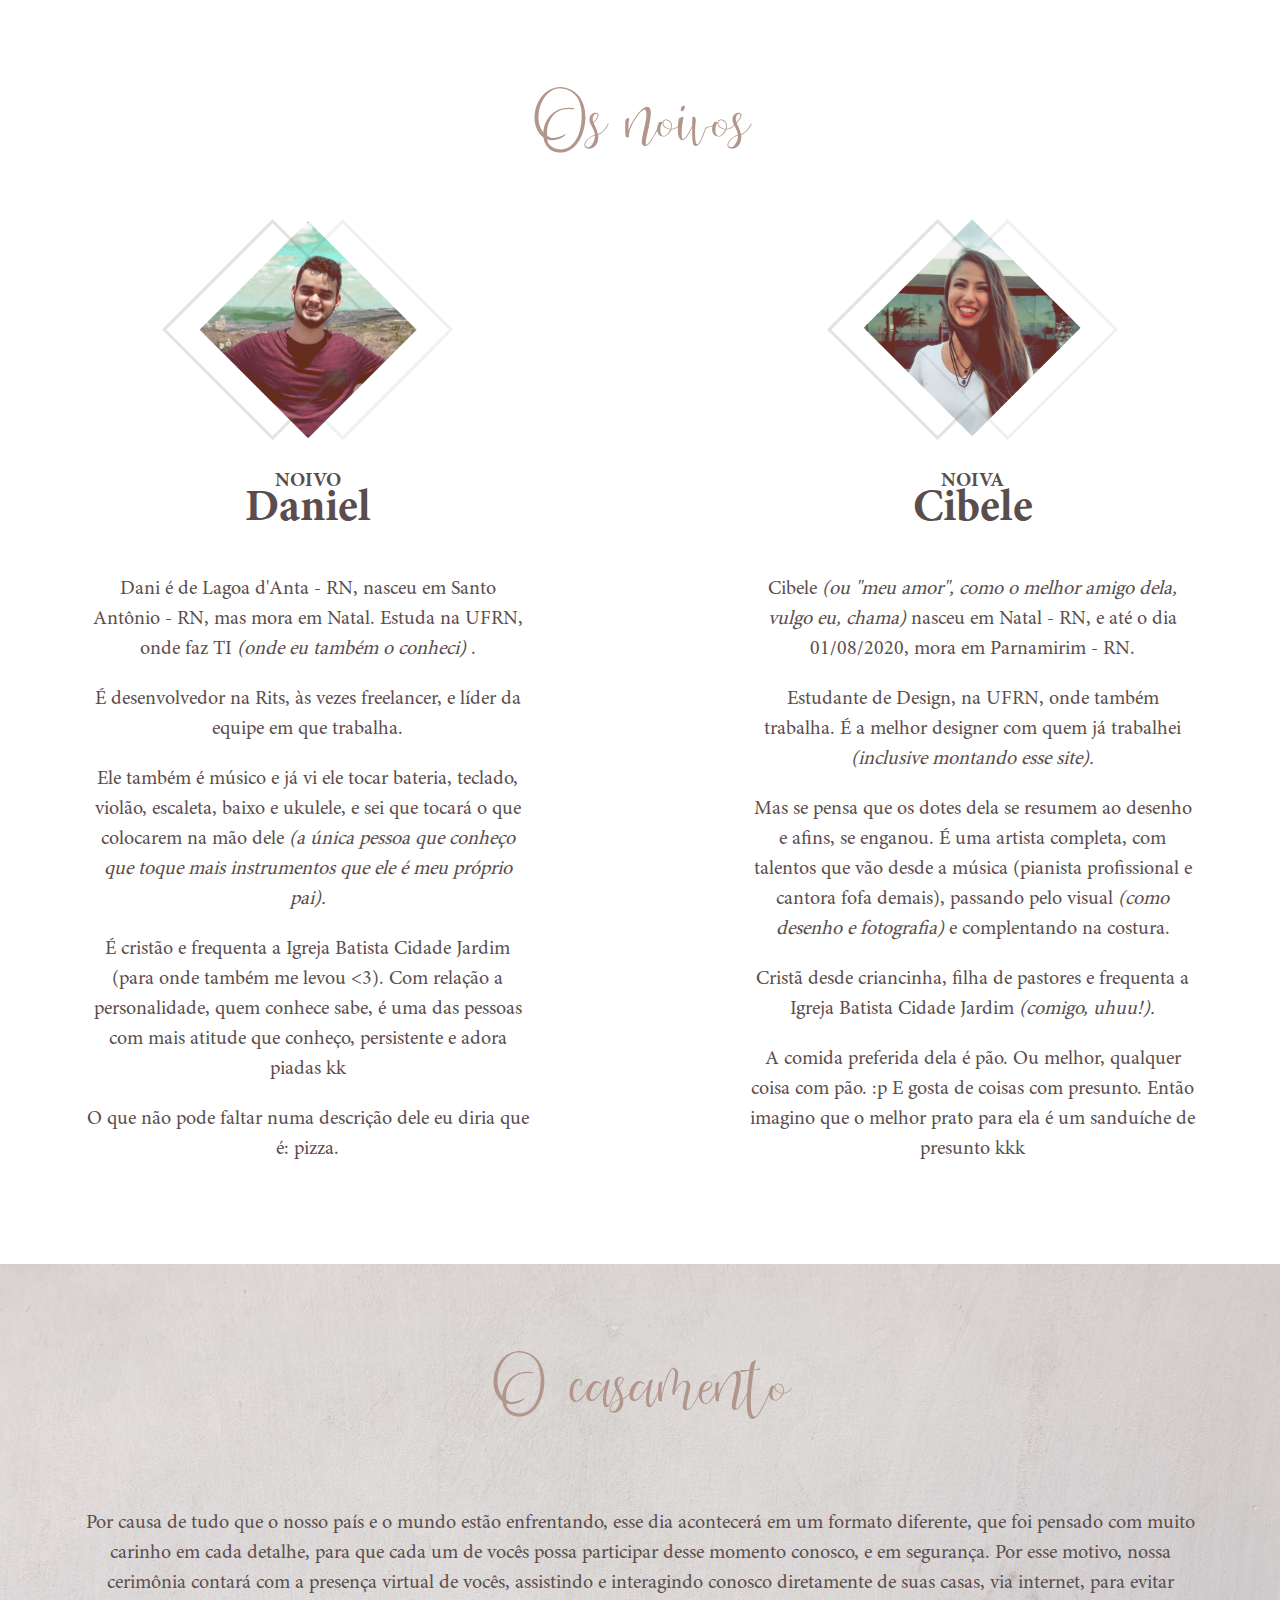
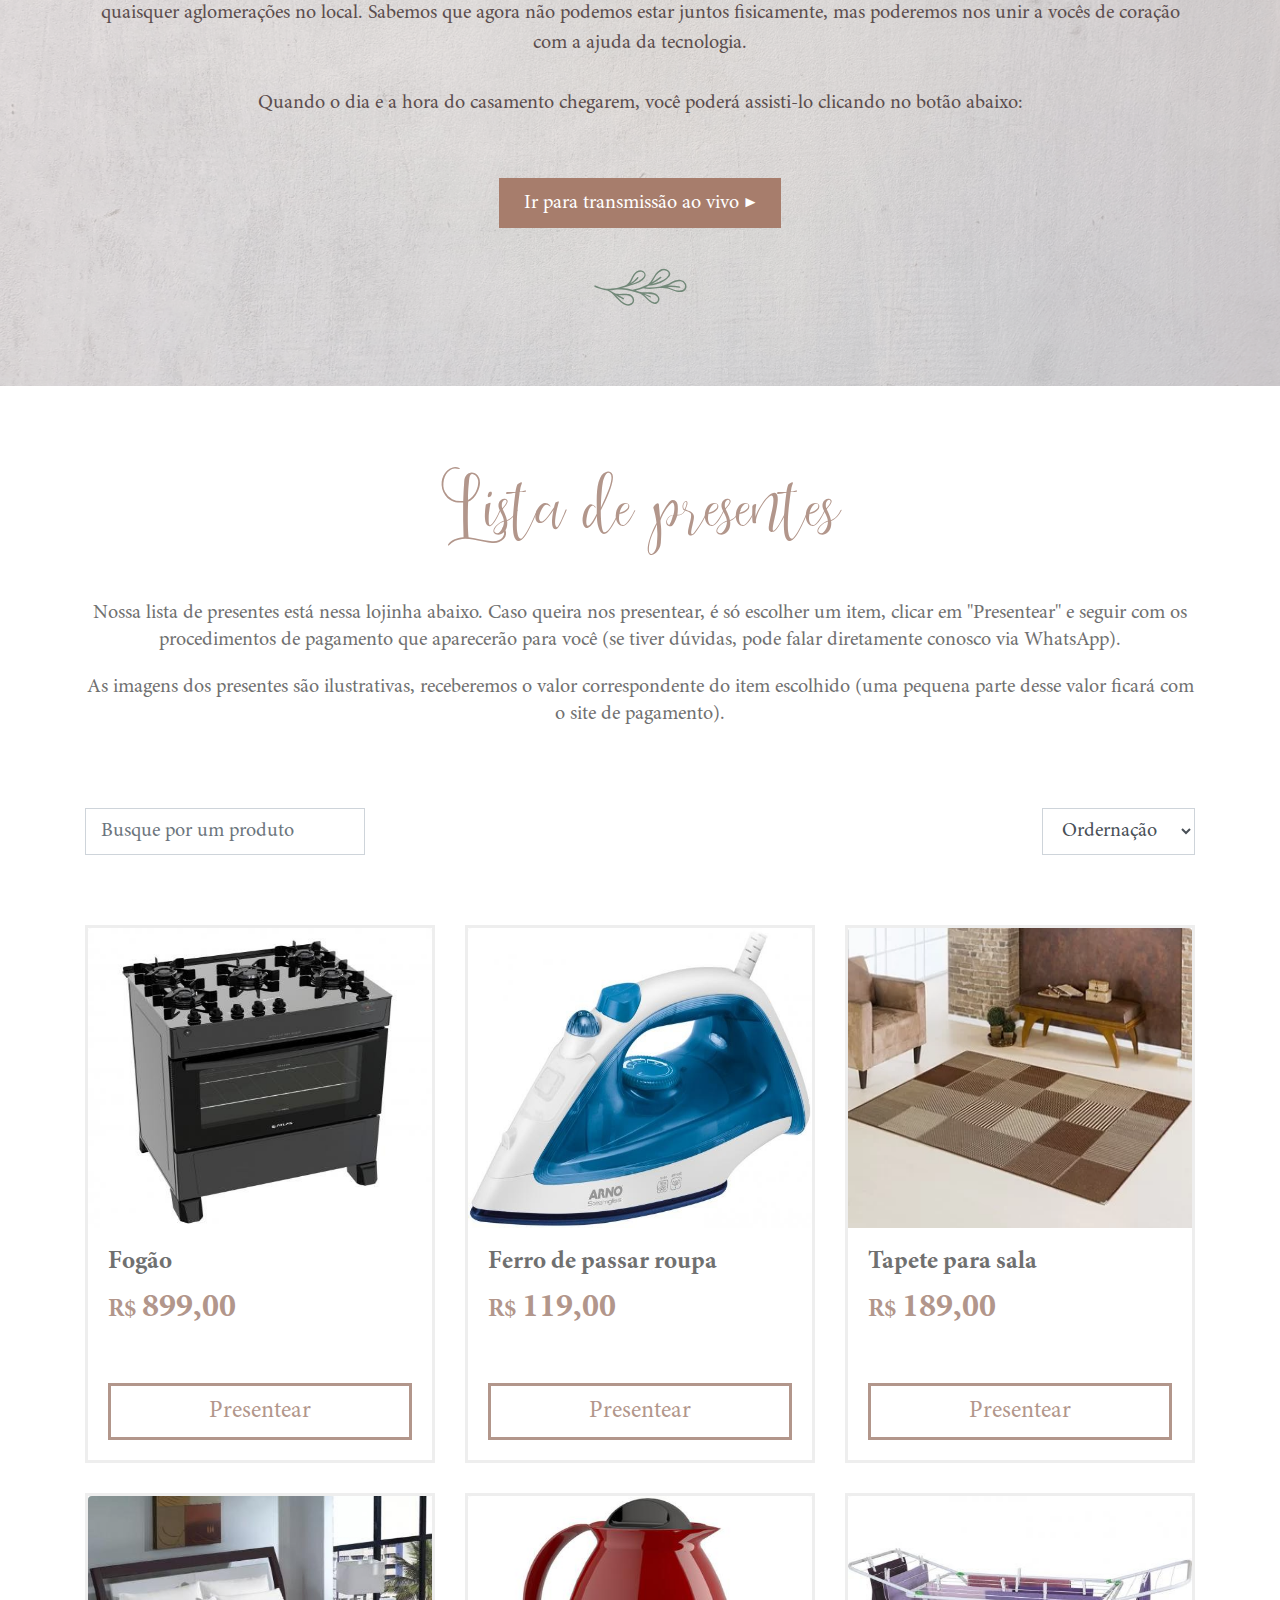
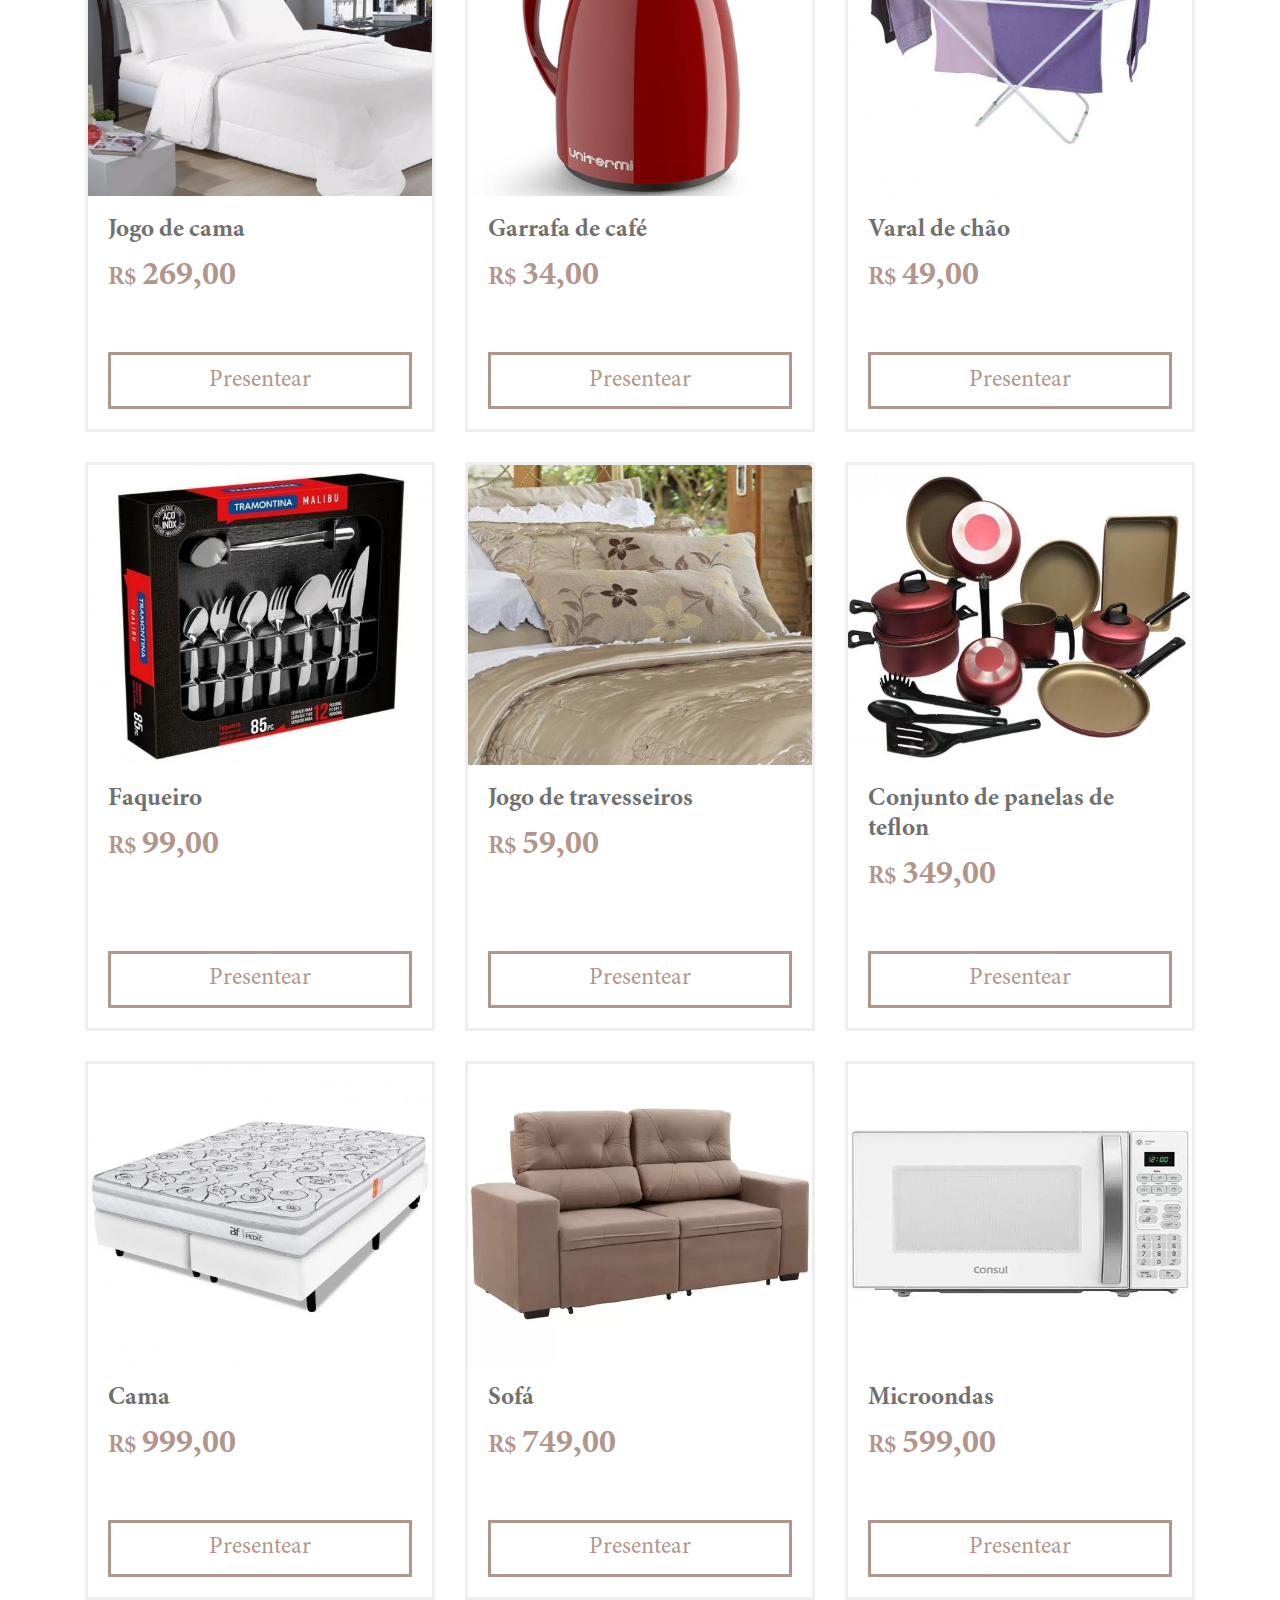
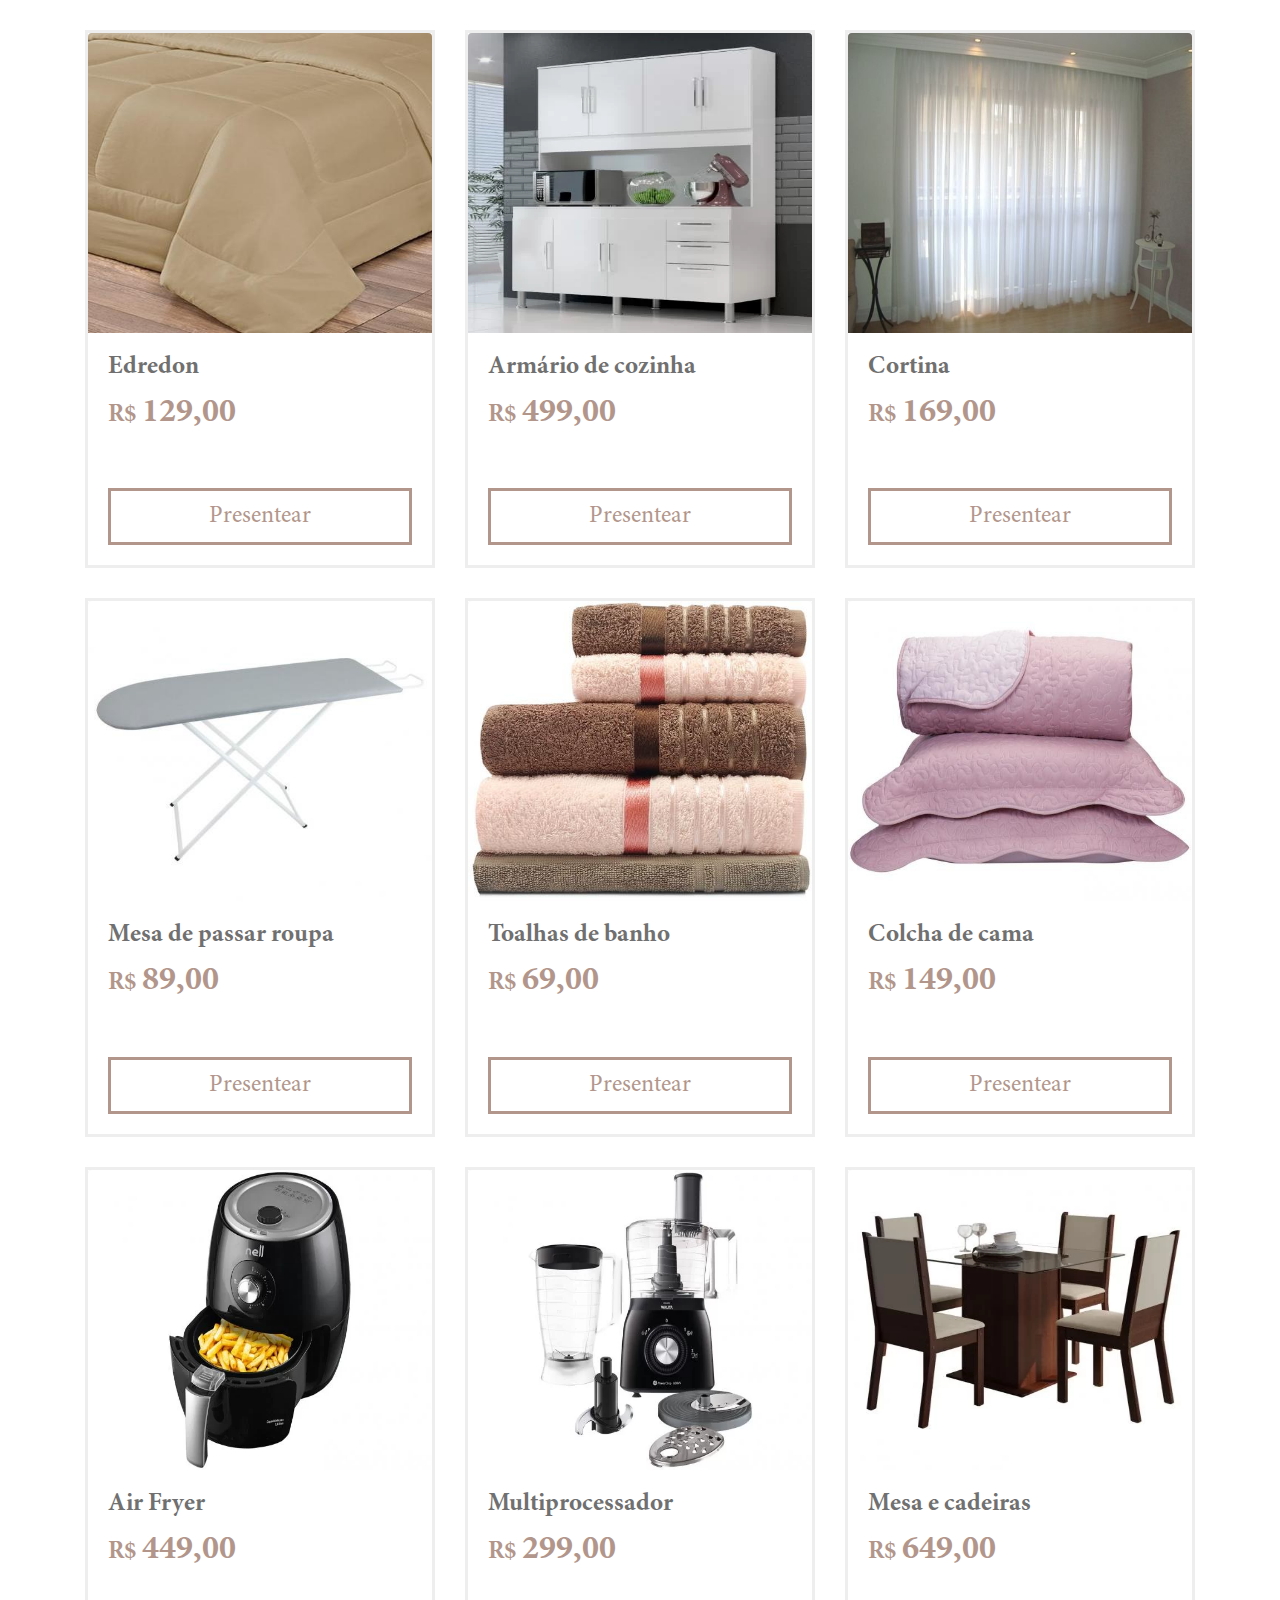
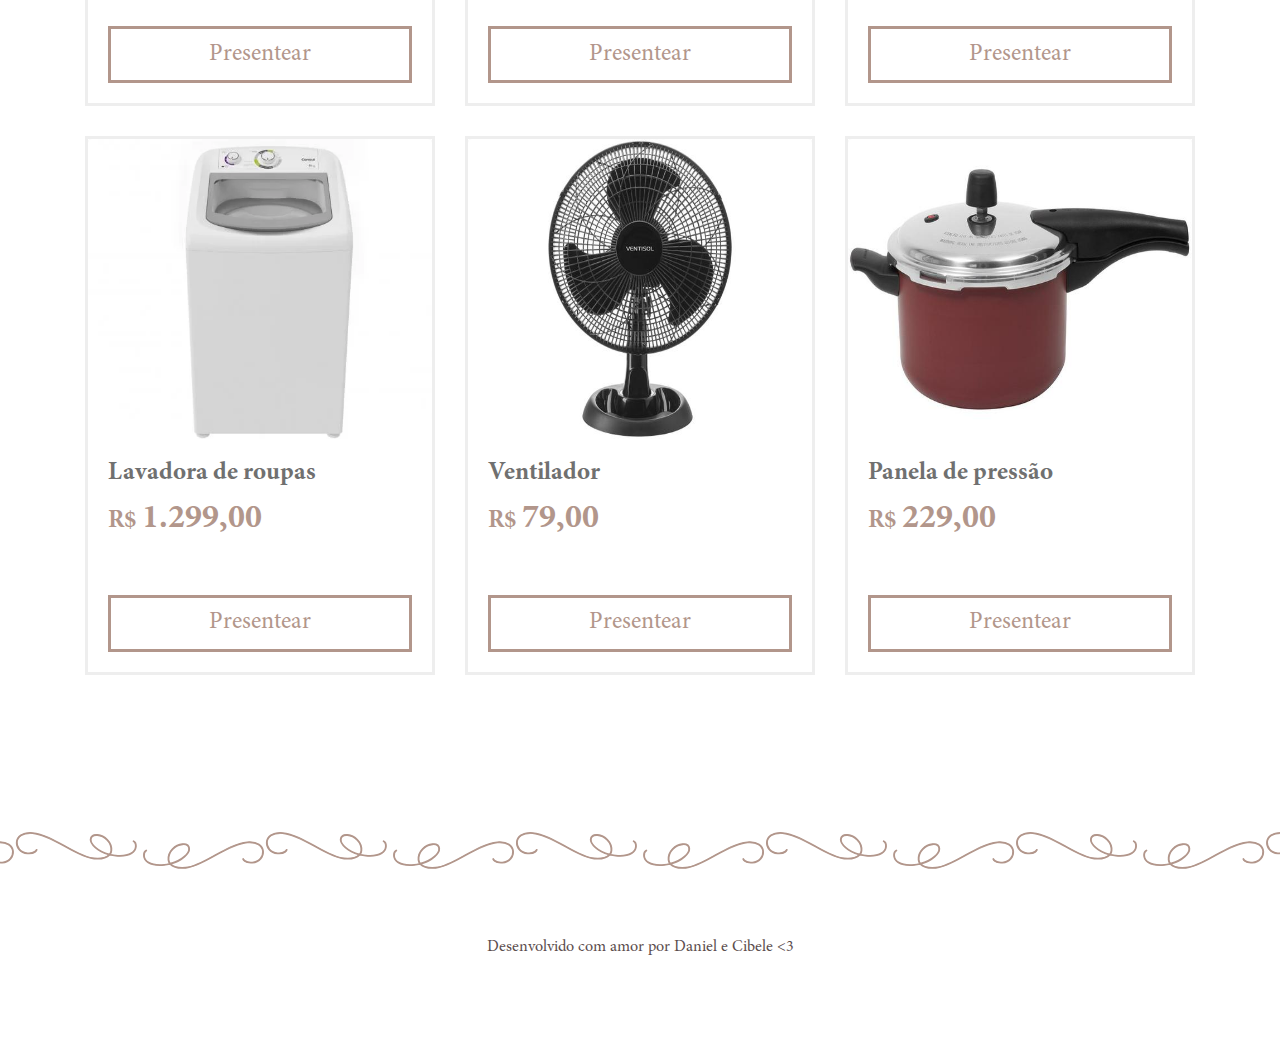
==== commit db6ede34: "fix header section" ====
--- a/index.html
+++ b/index.html
@@ -12,7 +12,6 @@
   <body>
     <section class="header">
       <div class="separator separator--top-header"></div>
-      <div class="separator separator--bottom-header"></div>
 
       <div class="header__wrapper">
         <h1 class="text-center">
@@ -34,6 +33,8 @@
           <a href="#gift-list" class="text-uppercase">Lista de presentes</a>
         </div>
       </div>
+
+      <div class="separator separator--bottom-header"></div>
     </section>
 
     <section class="engageds" id="engageds">
--- a/assets/css/main.css
+++ b/assets/css/main.css
@@ -8,8 +8,9 @@
   height: 100vh;
 
   display: flex;
-  justify-content: center;
+  justify-content: space-between;
   align-items: center;
+  flex-direction: column;
 
   background: url(../img/header-bg.jpg);
   background-size: cover;
@@ -24,16 +25,15 @@
 .separator--bottom-header {
   background: url(../img/header-separator.png);
   background-repeat: repeat-x;
-  position: absolute;
   margin: 30px 0;
 }
 
 .header .separator--top-header {
-  top: 0;
+  /* top: 0; */
 }
 
 .header .separator--bottom-header {
-  bottom: 0;
+  /* bottom: 0; */
 }
 
 .header .header__wrapper {
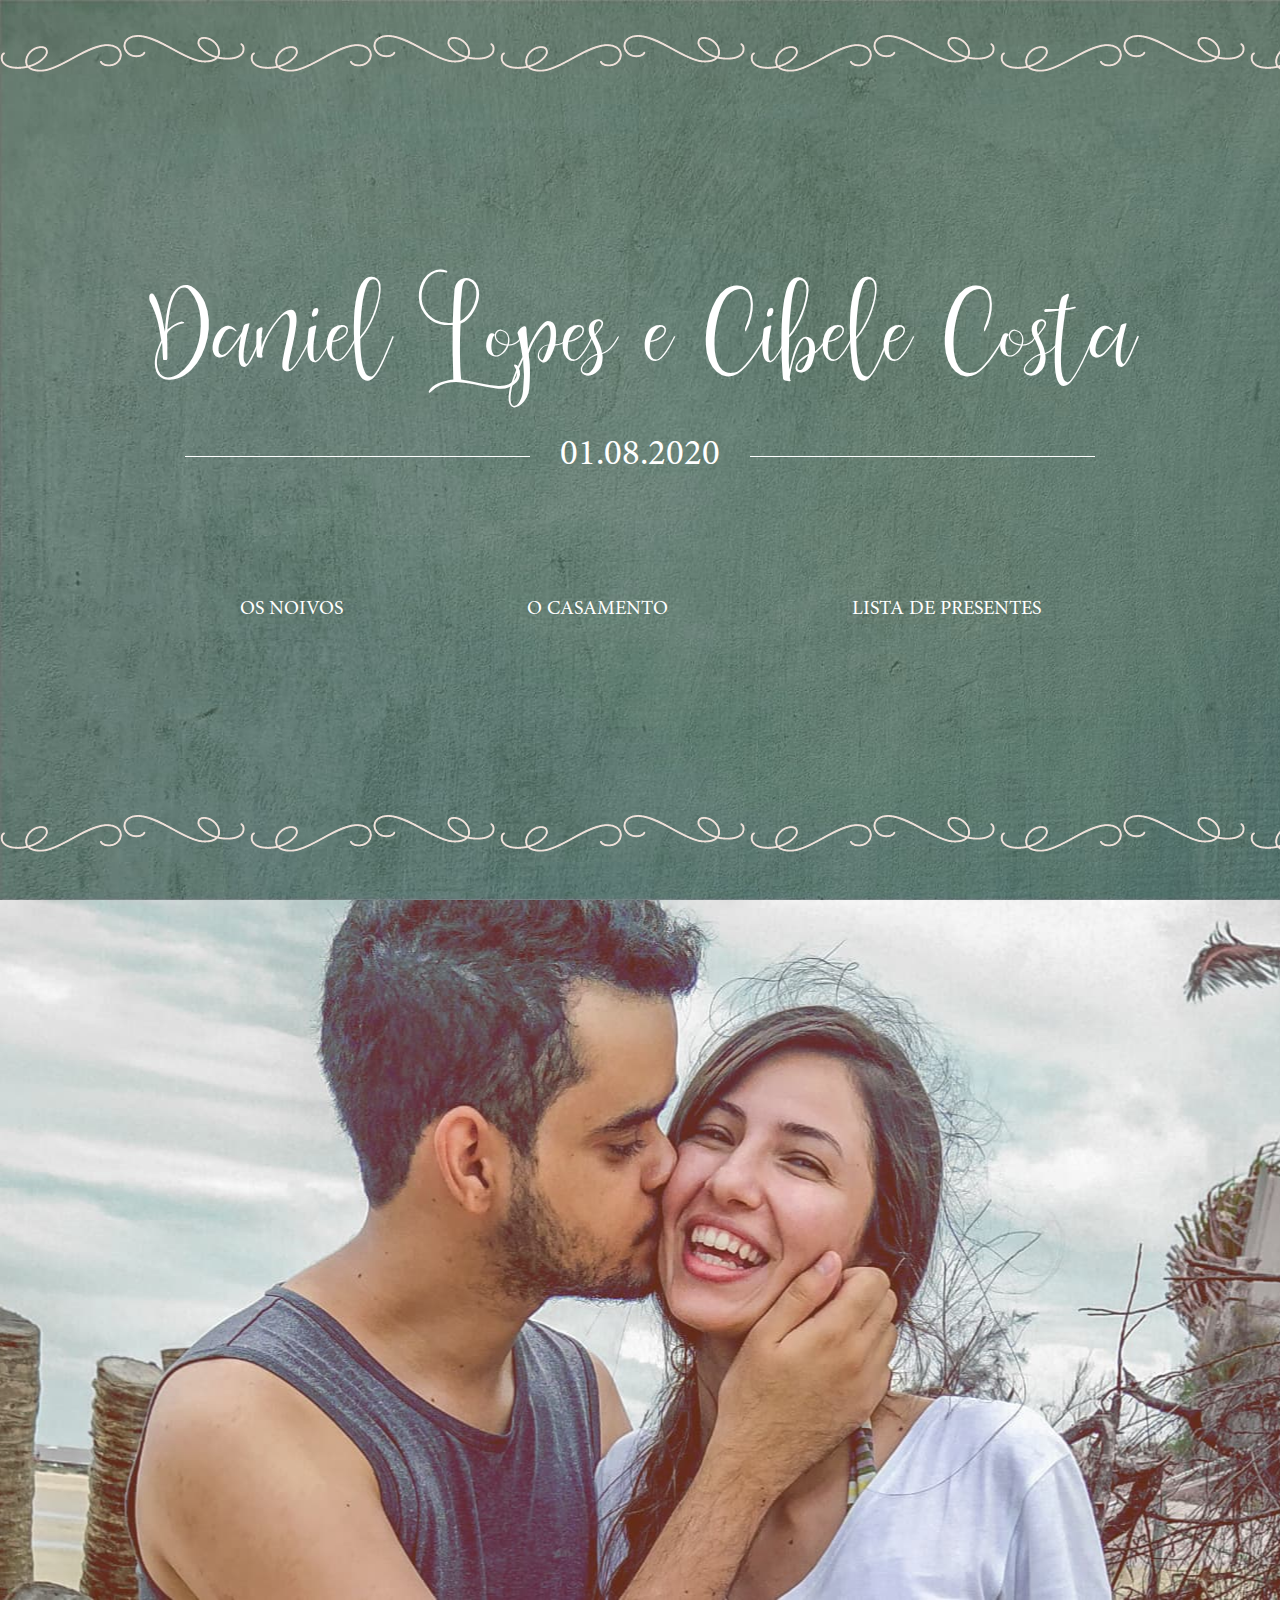
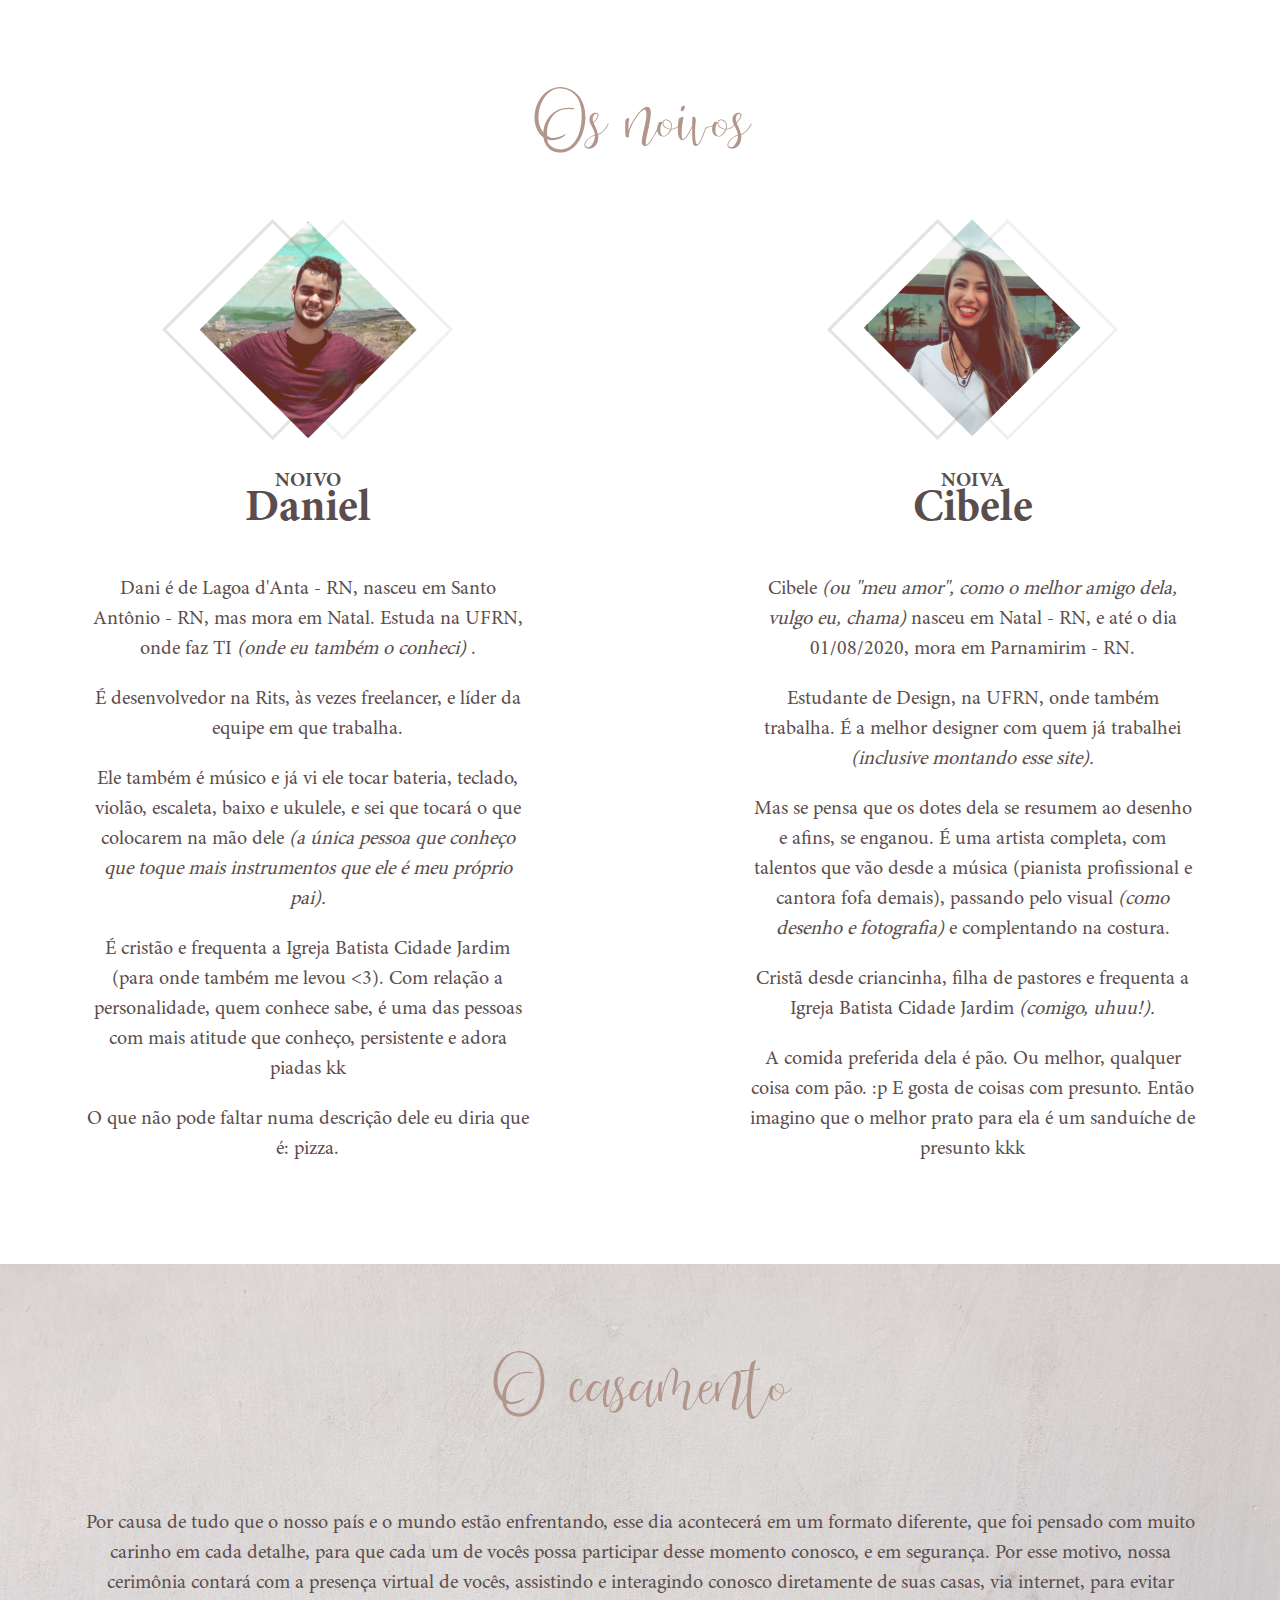
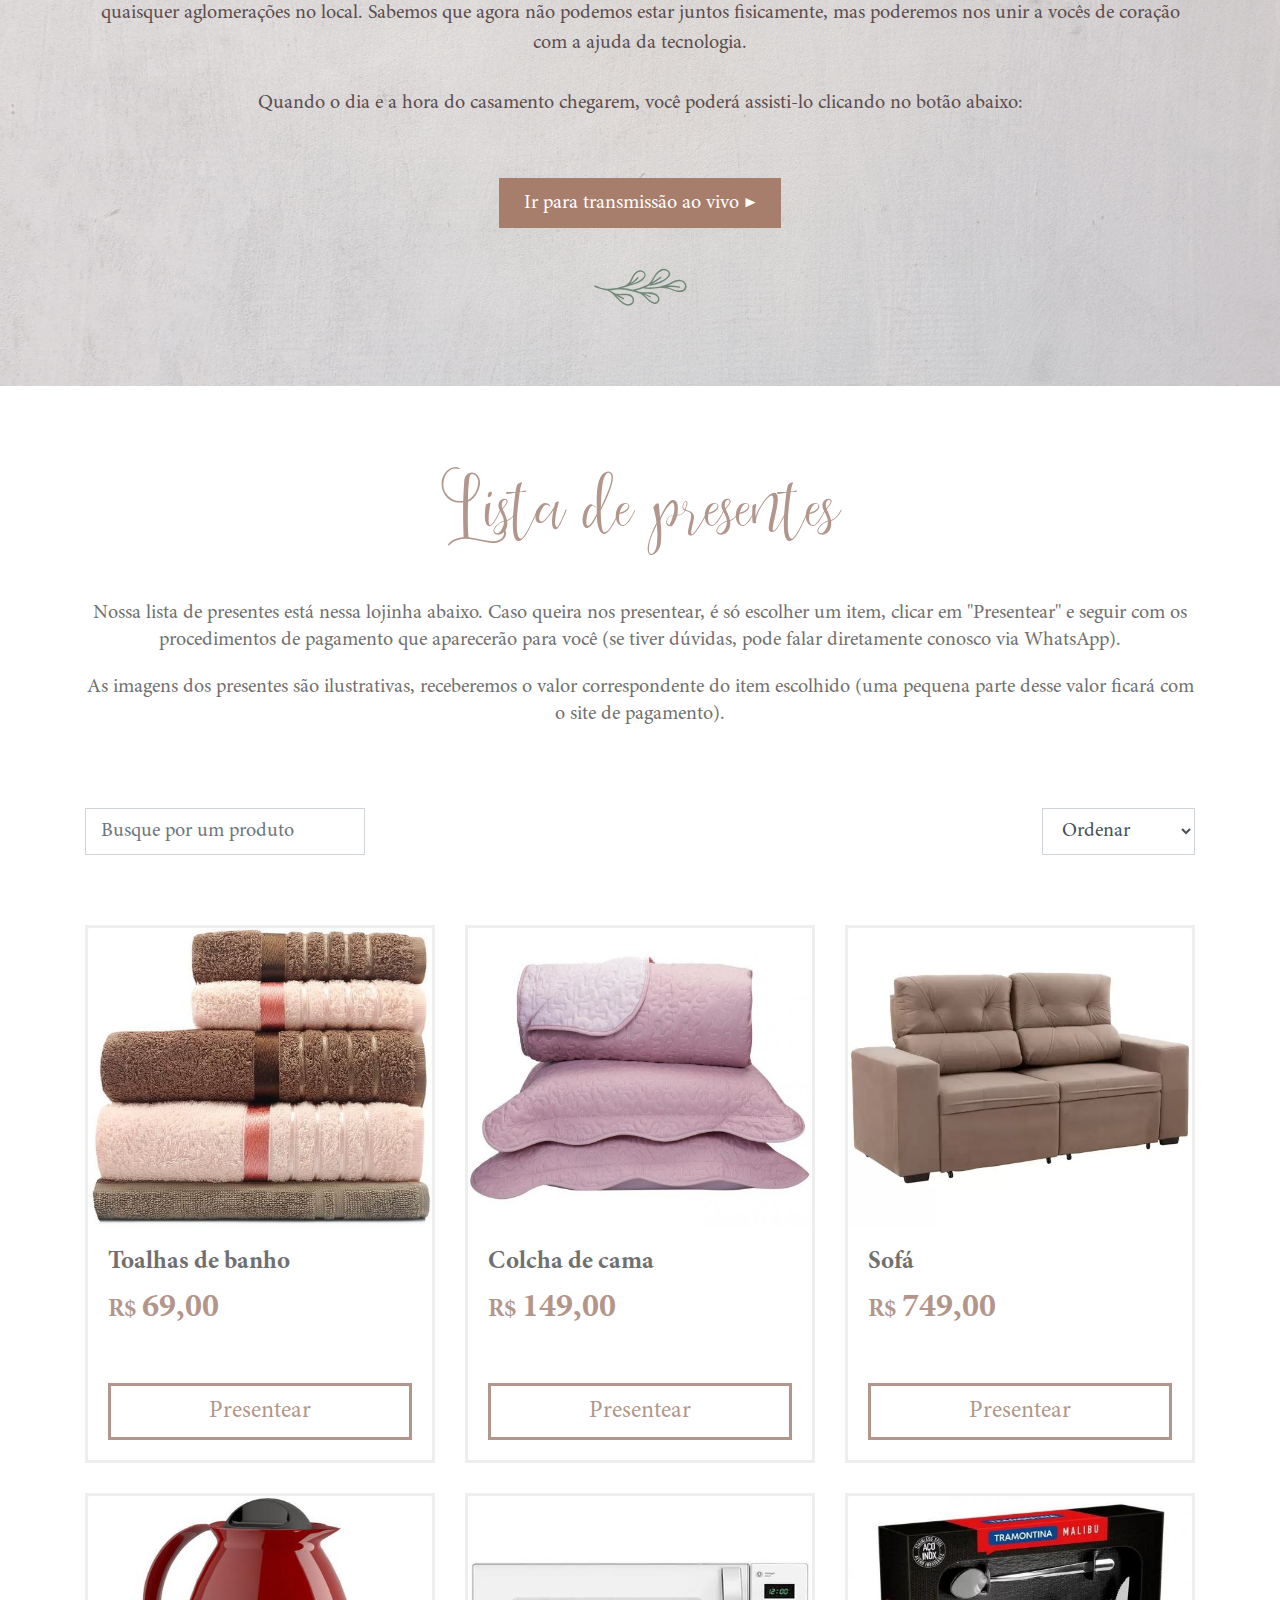
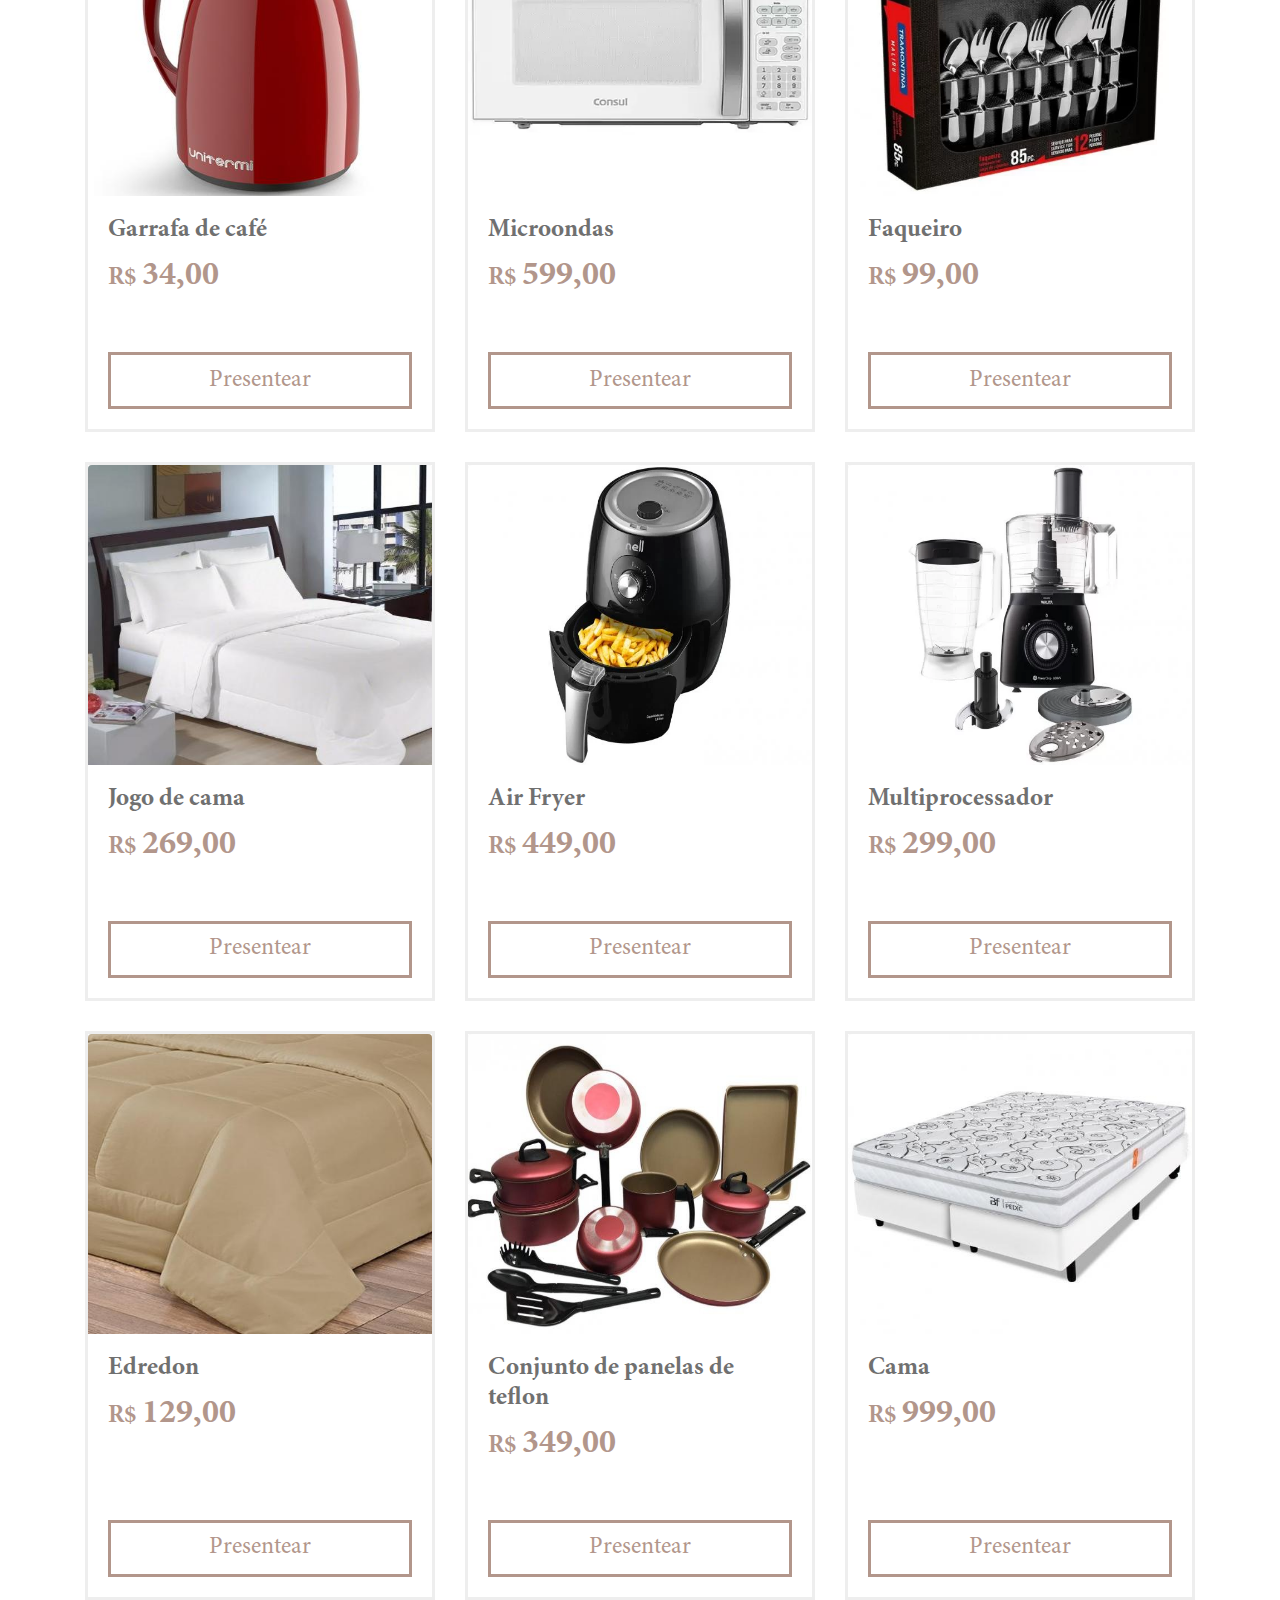
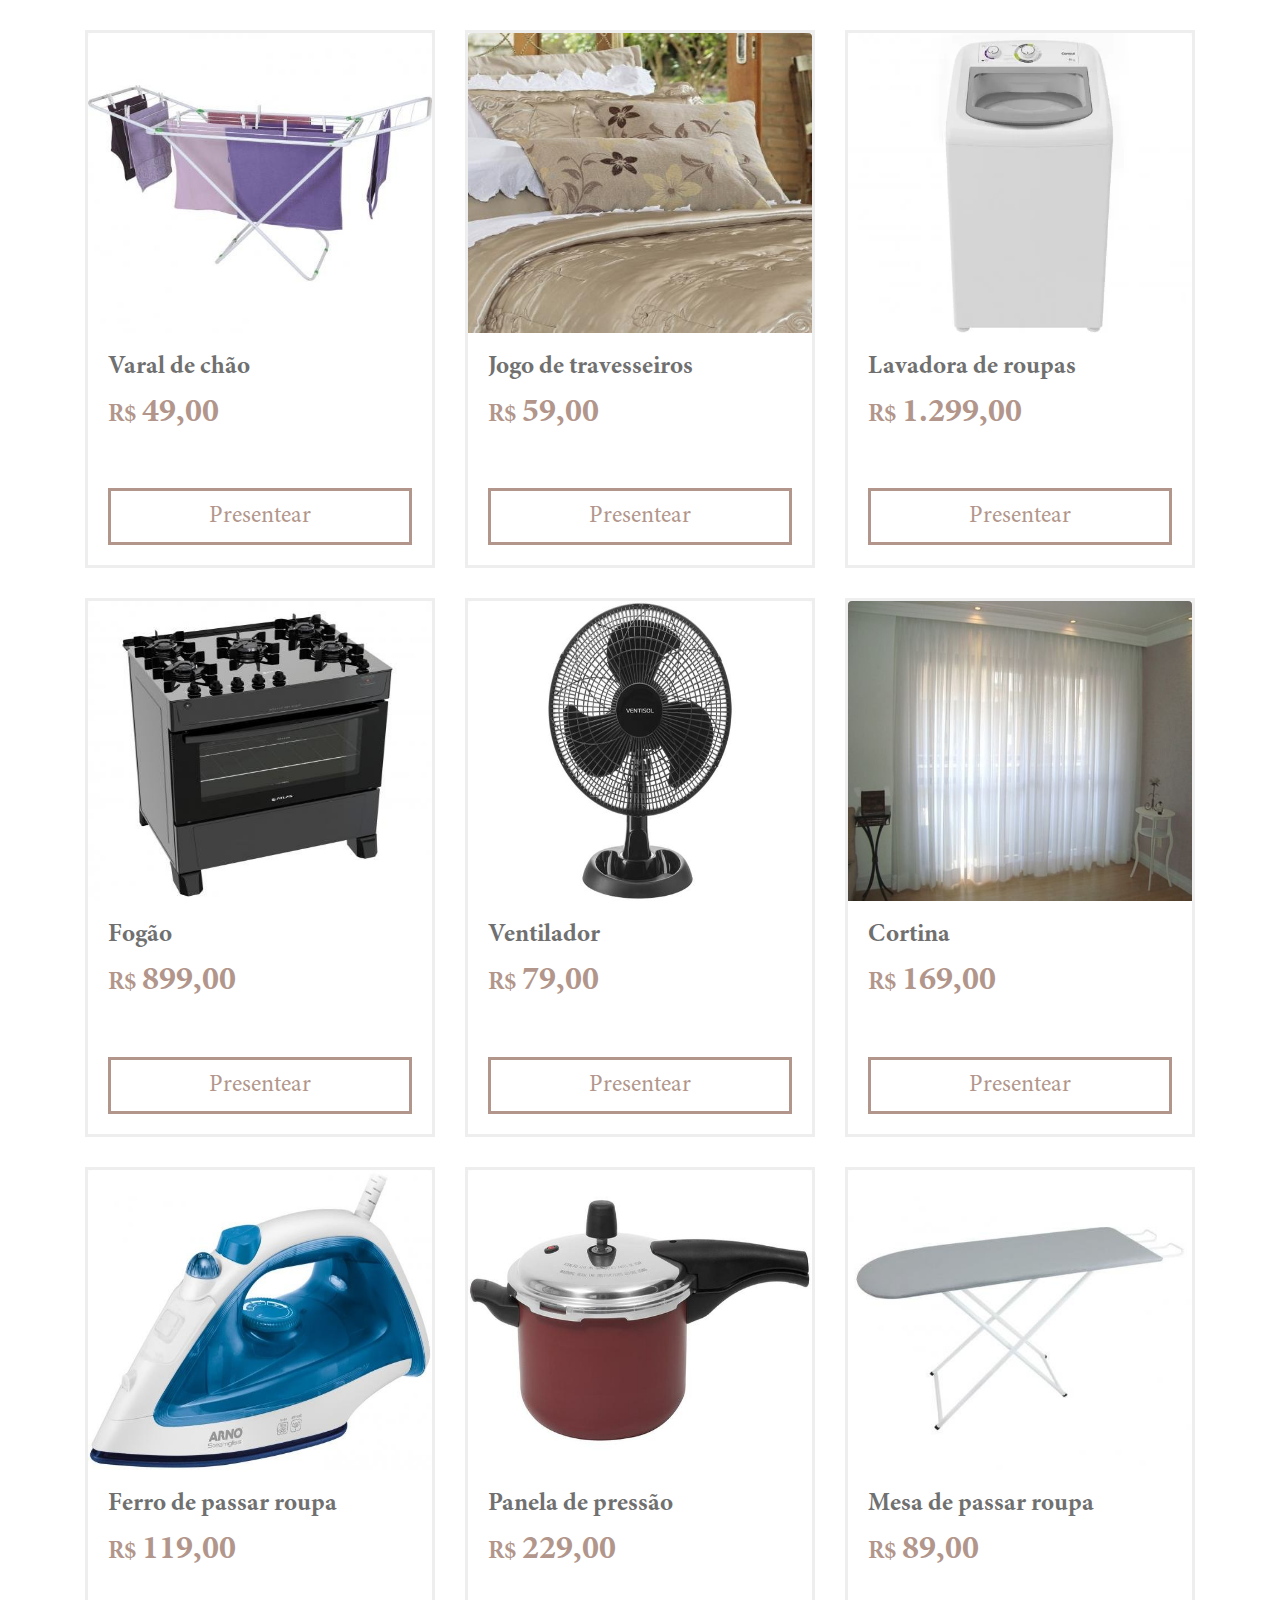
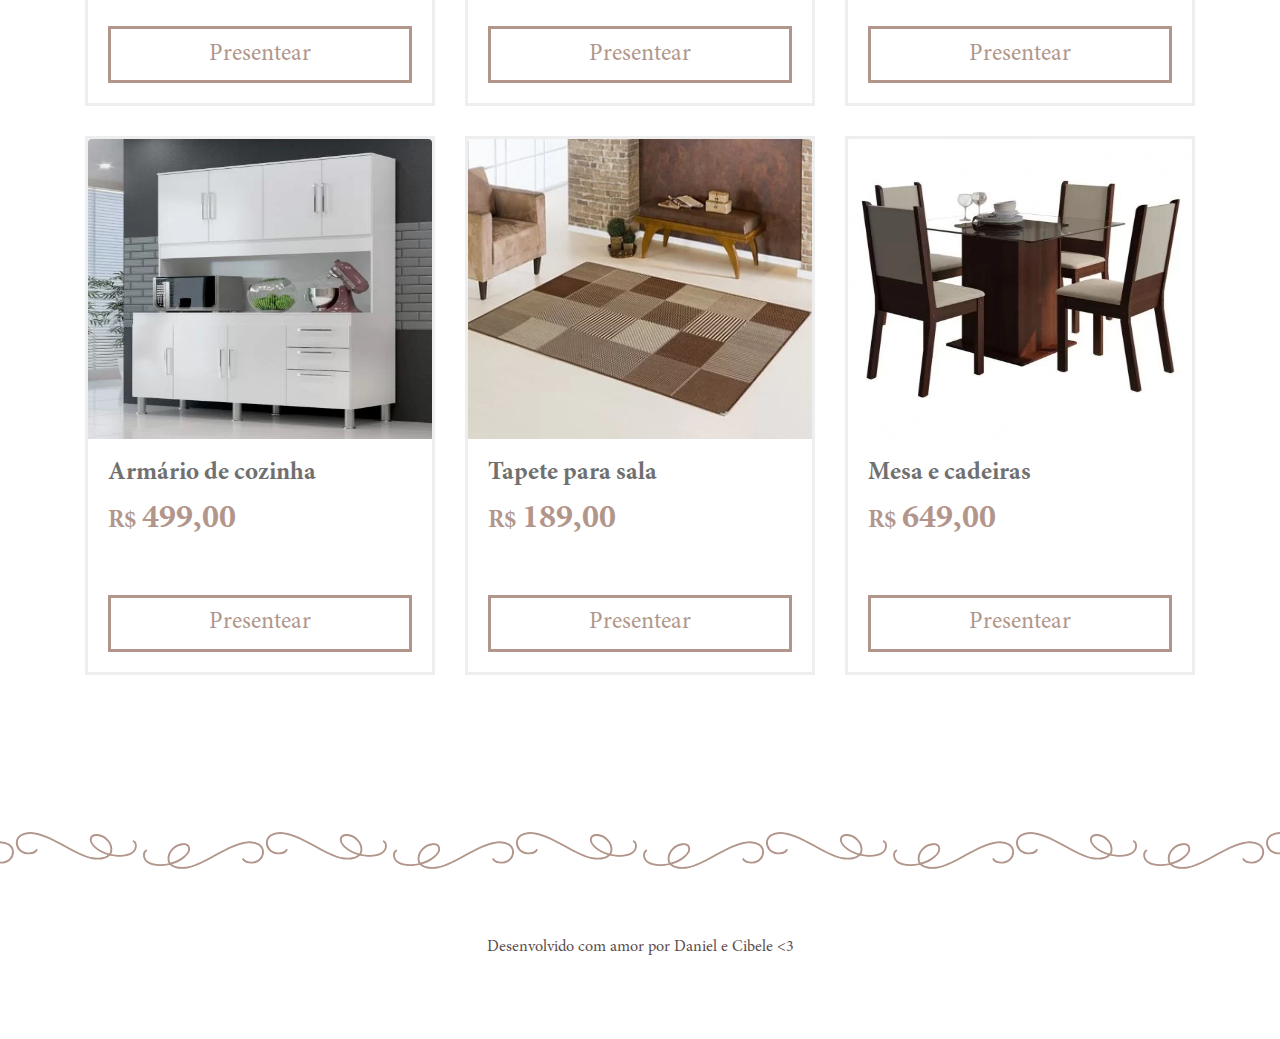
==== commit 9e12ae3d: "fix gift list filters" ====
--- a/index.html
+++ b/index.html
@@ -185,7 +185,7 @@
 
           <div class="gift-list__sort form-group">
             <select class="form-control" placeholder="Busque por um produto">
-              <option selected disabled>Ordernação</option>
+              <option selected disabled>Ordenar</option>
               <option value="asc">Menor preço</option>
               <option value="desc">Maior preço</option>
             </select>
--- a/assets/css/main.css
+++ b/assets/css/main.css
@@ -223,8 +223,7 @@
 }
 
 .gift-list__filters {
-  display: flex;
-  justify-content: space-between;
+  display: block;
   margin-bottom: 50px;
 }
 
@@ -289,6 +288,12 @@
     margin-bottom: 80px;
   }
 
+  .gift-list__filters {
+    display: flex;
+    justify-content: space-between;
+    display: flex;
+  }
+
   .gift-list .card .card-body {
     padding: 20px;
   }
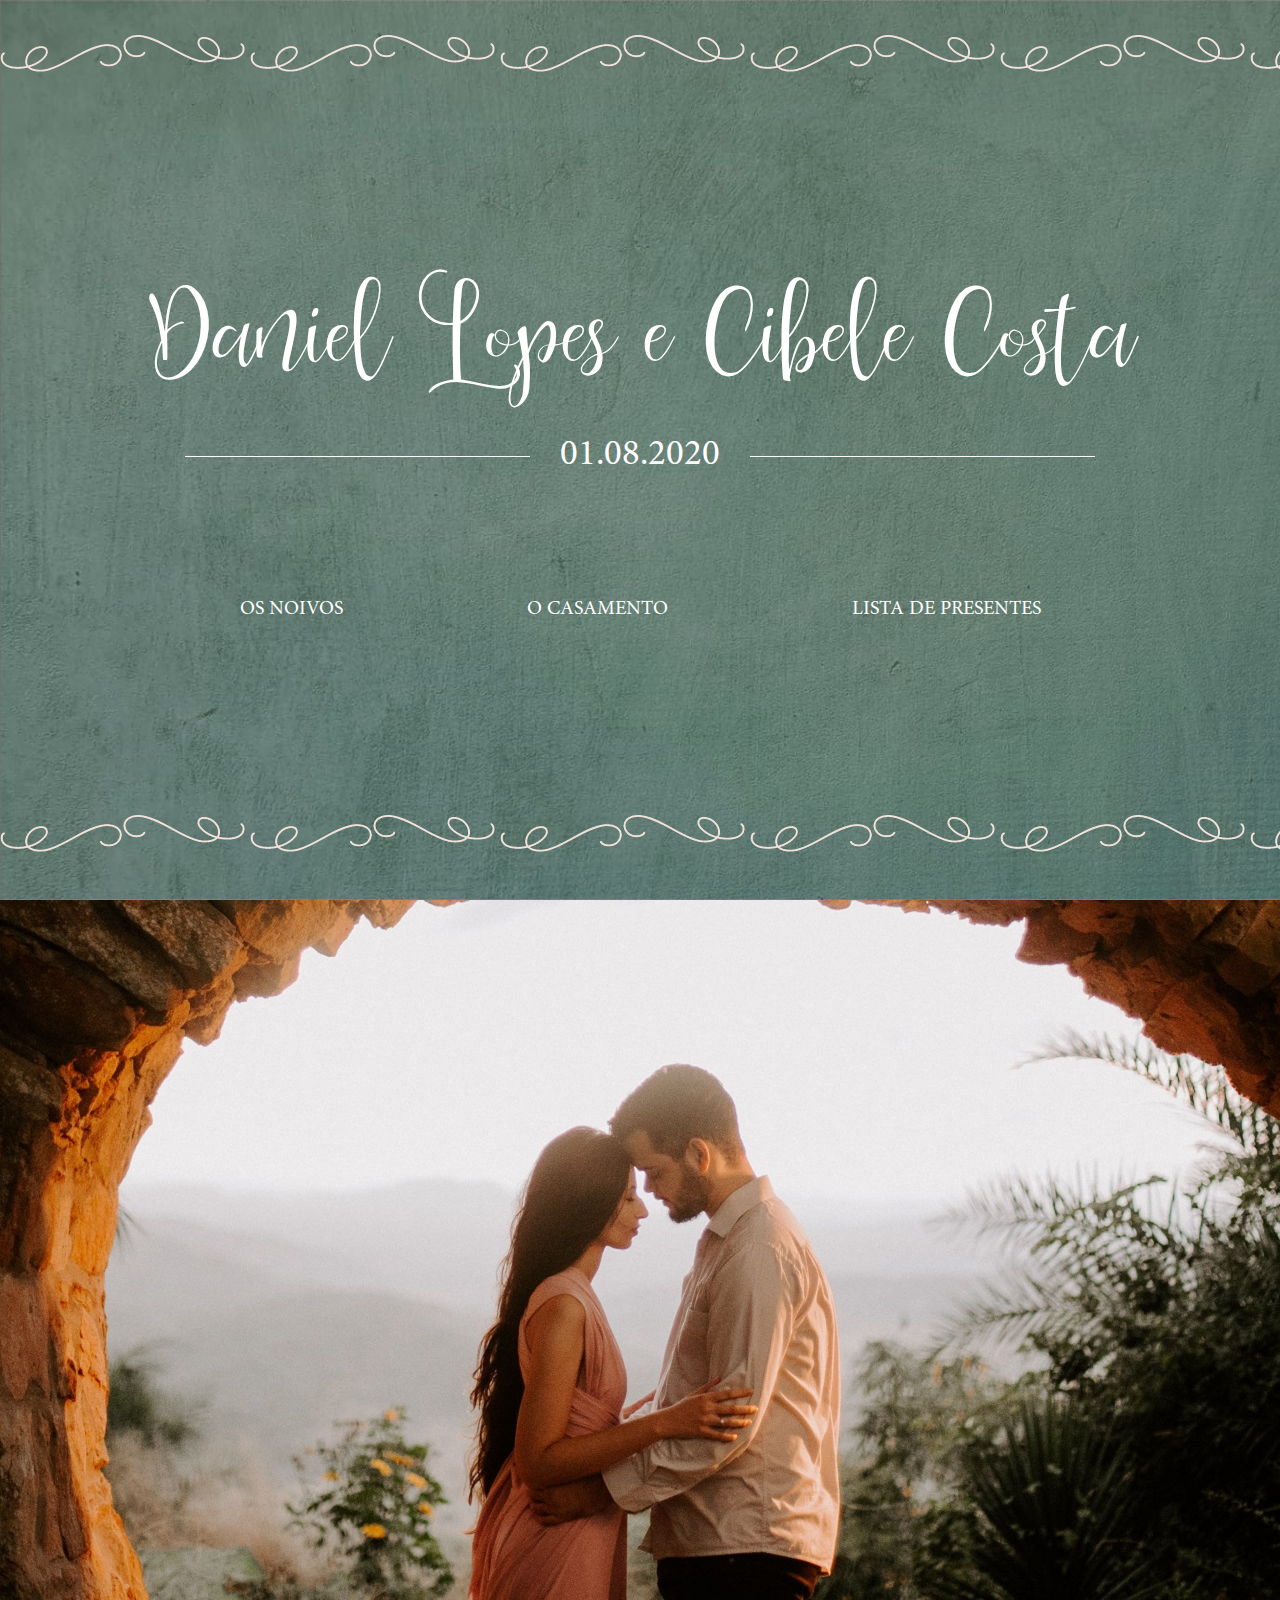
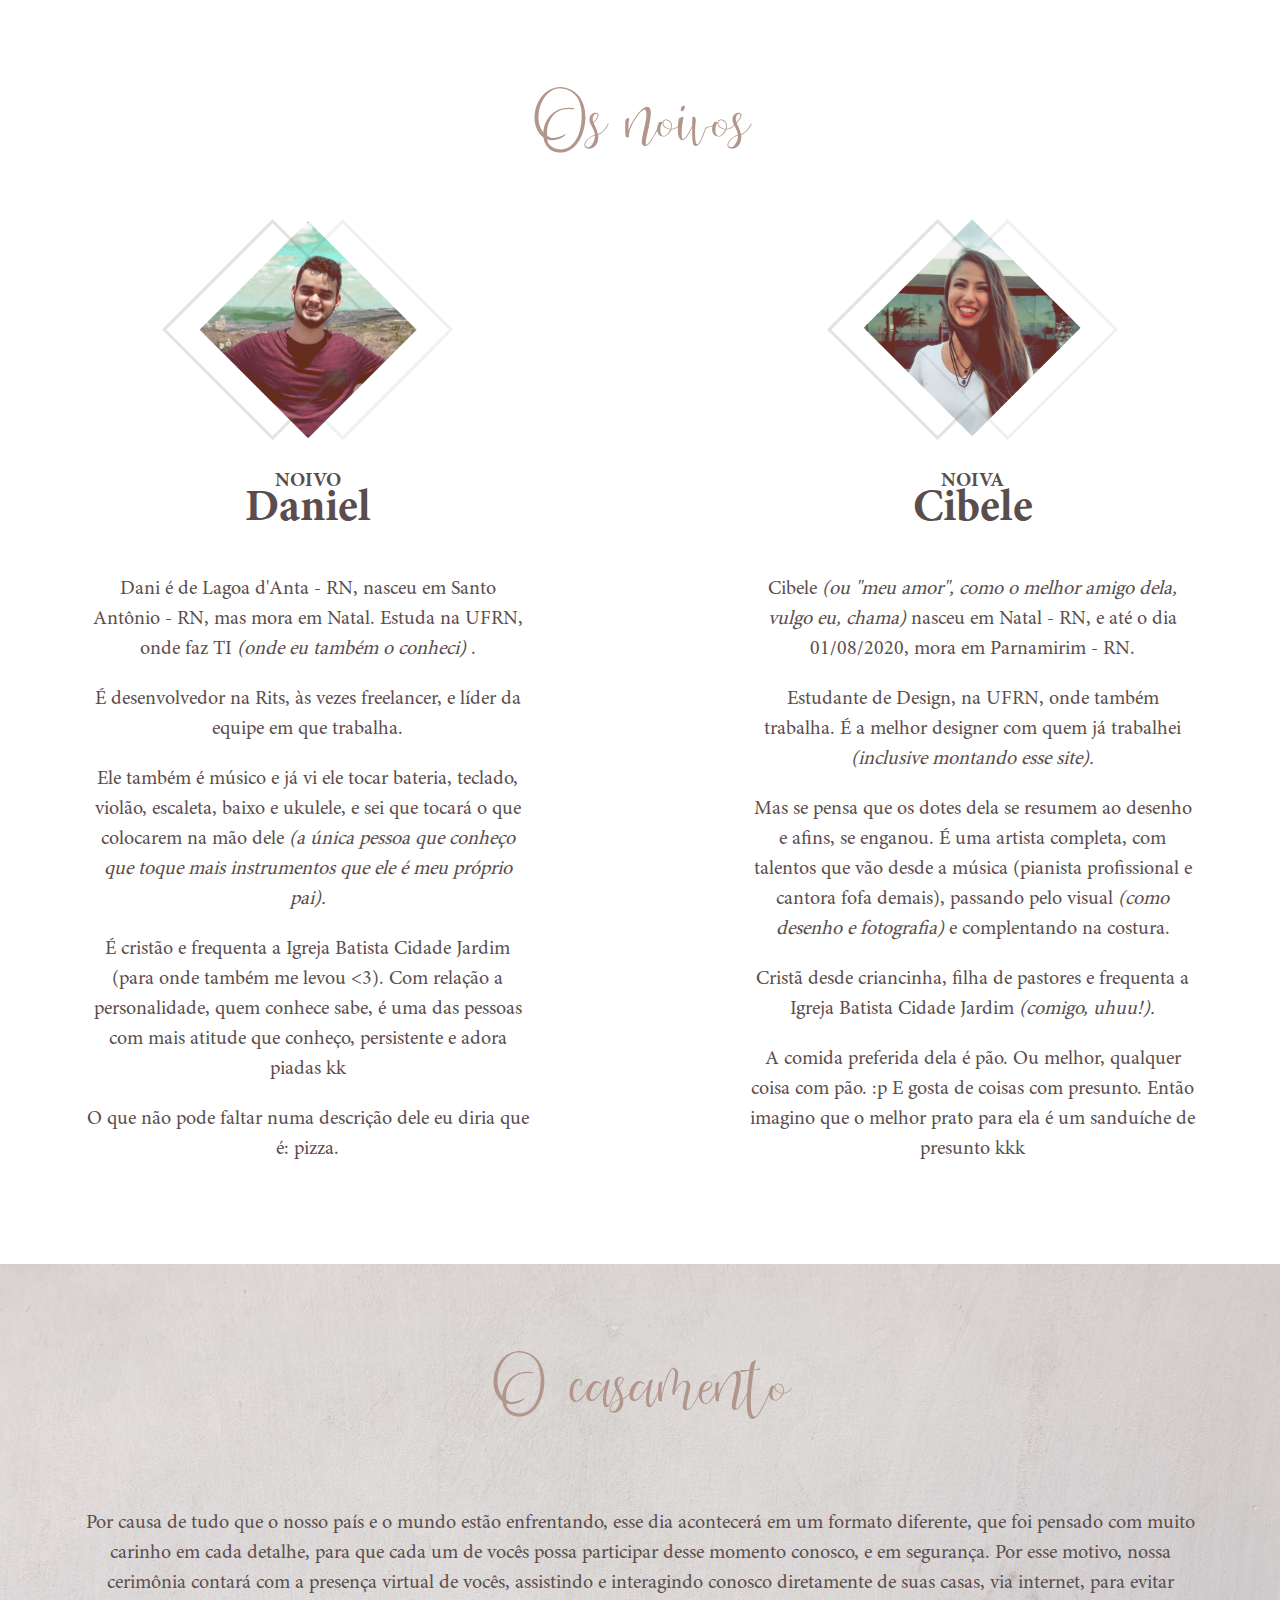
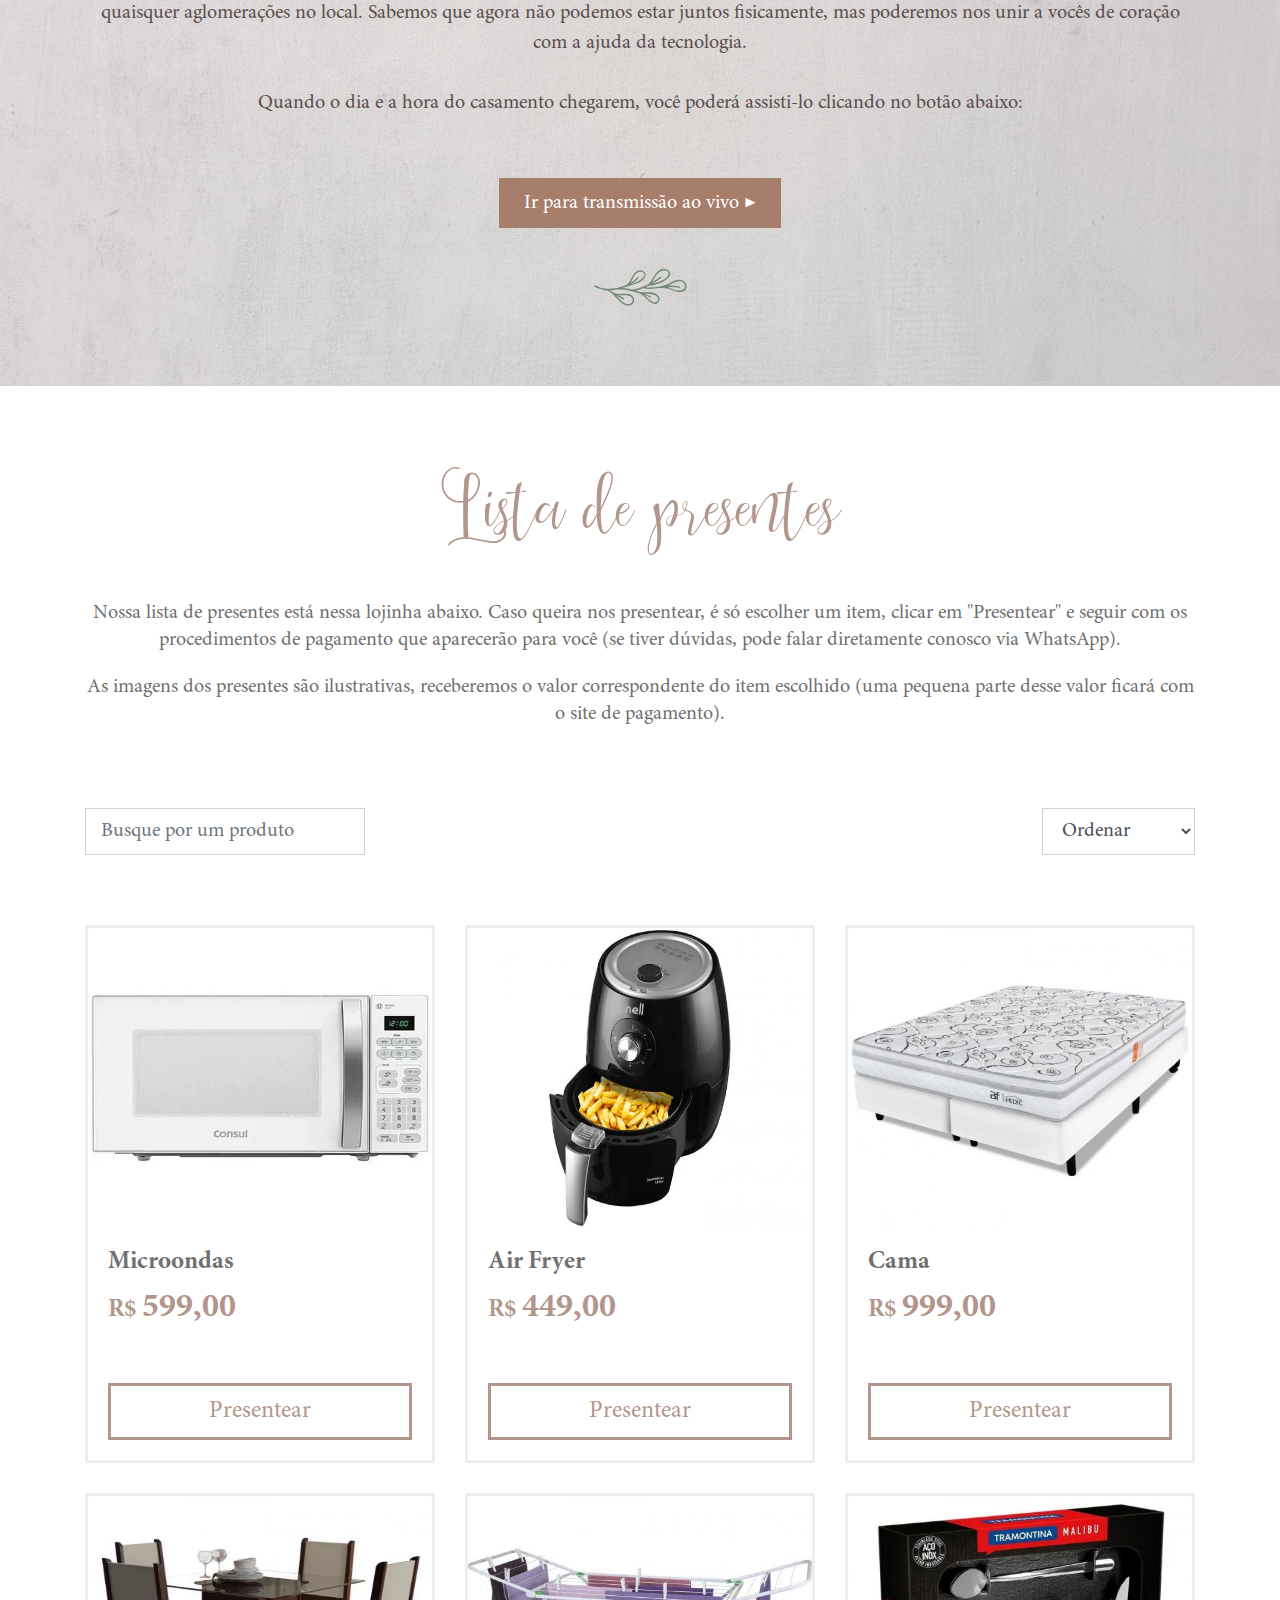
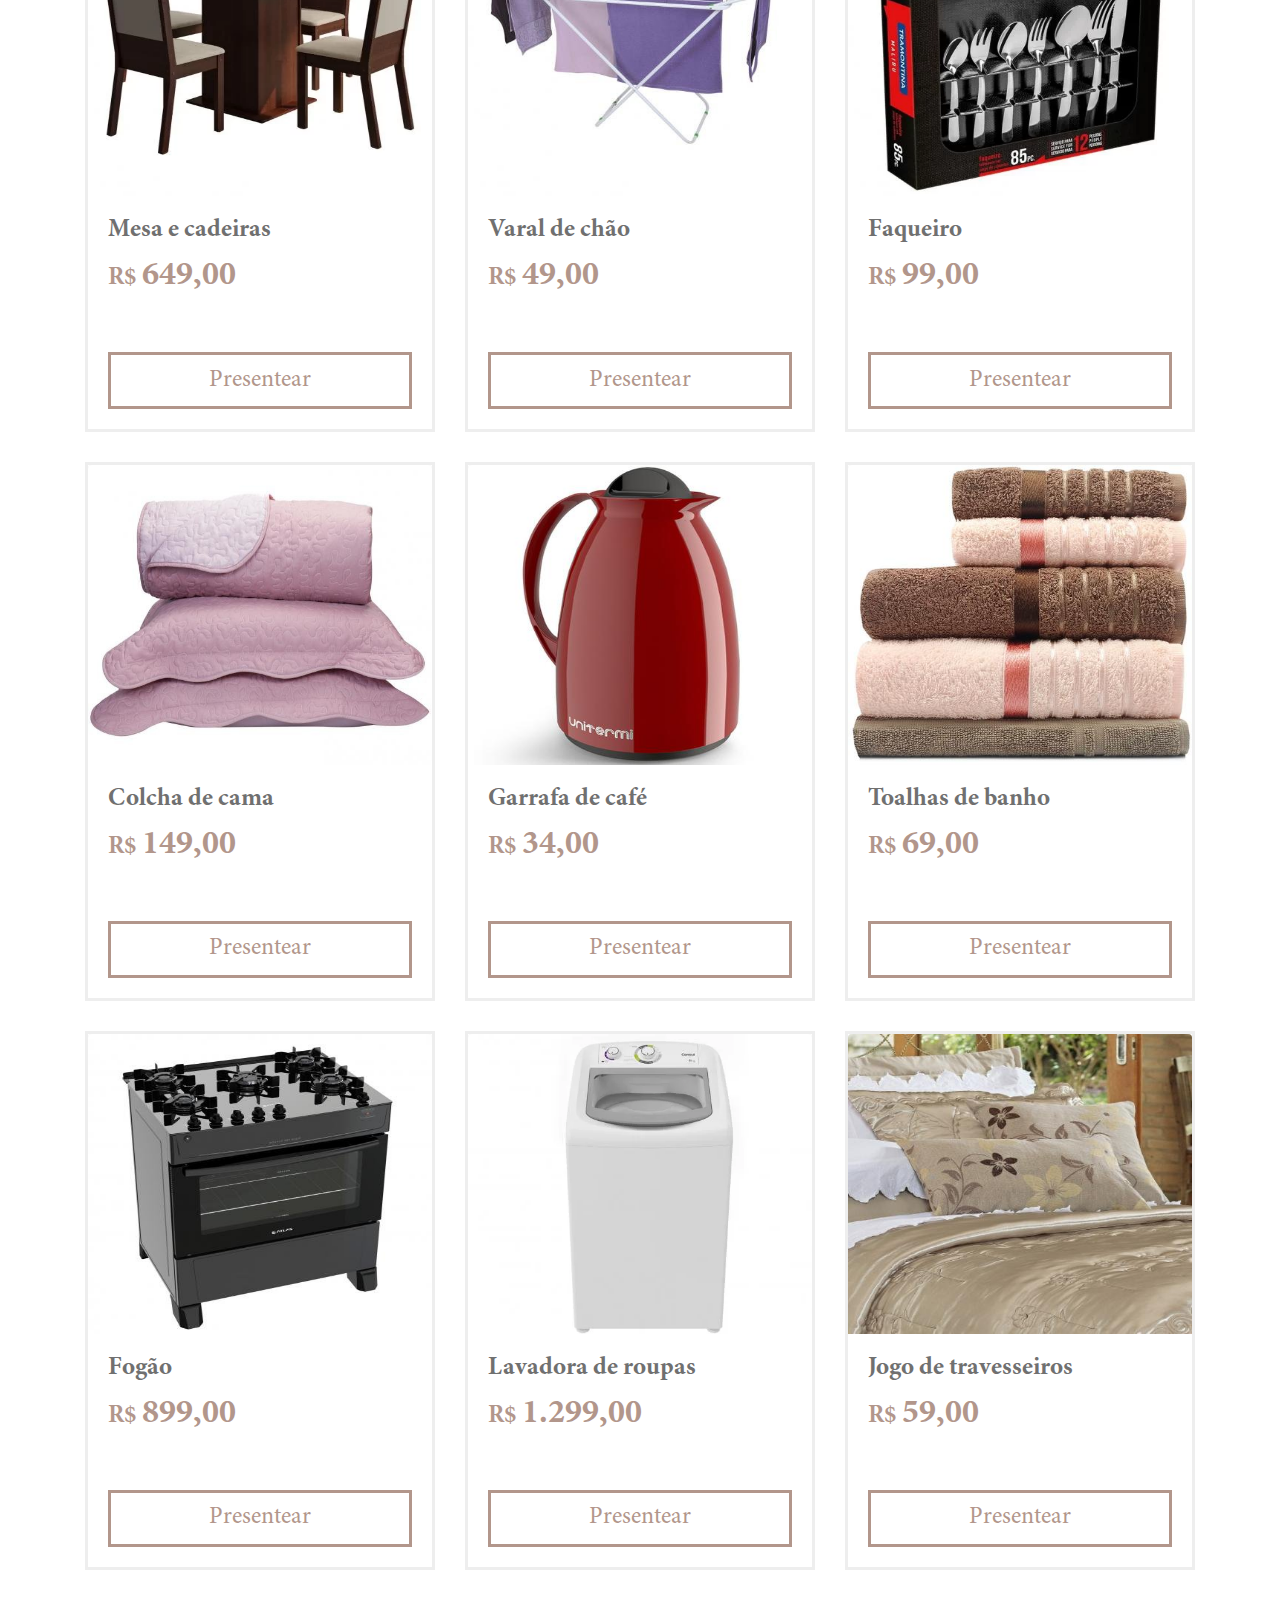
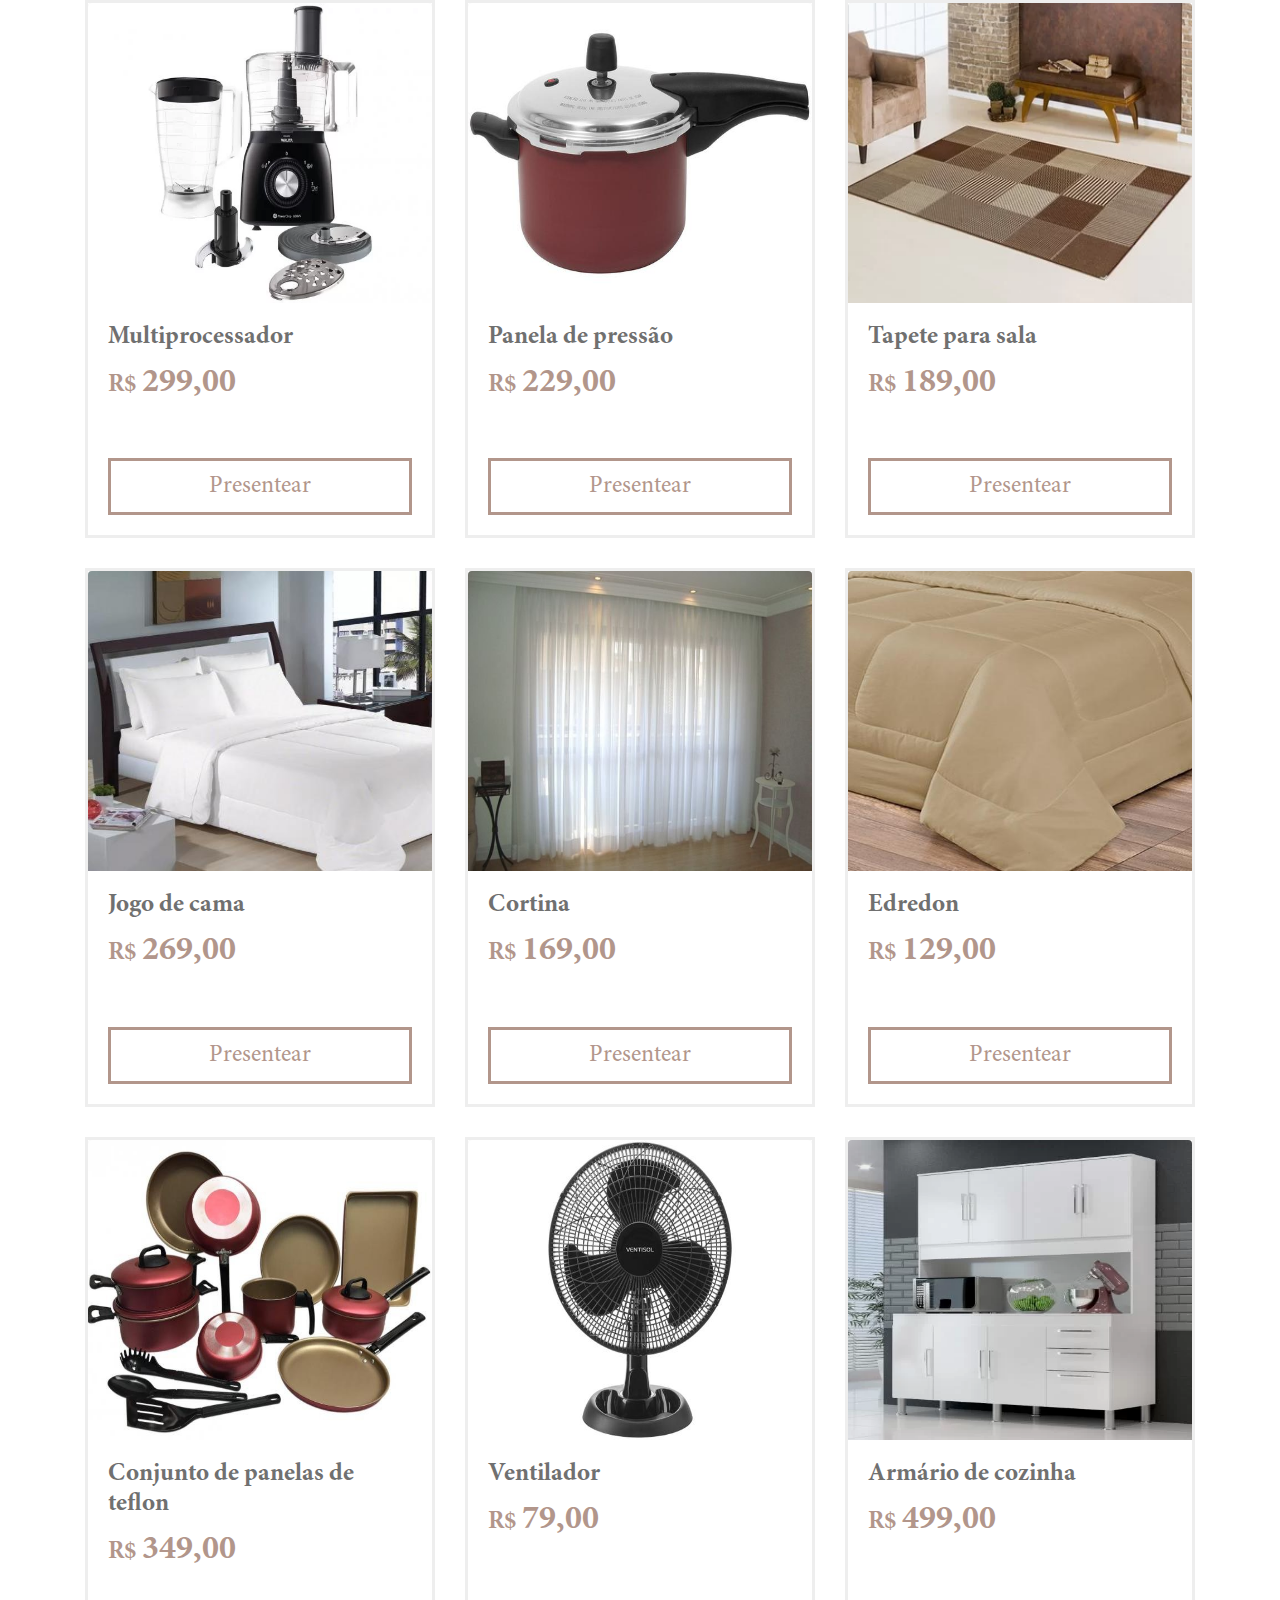
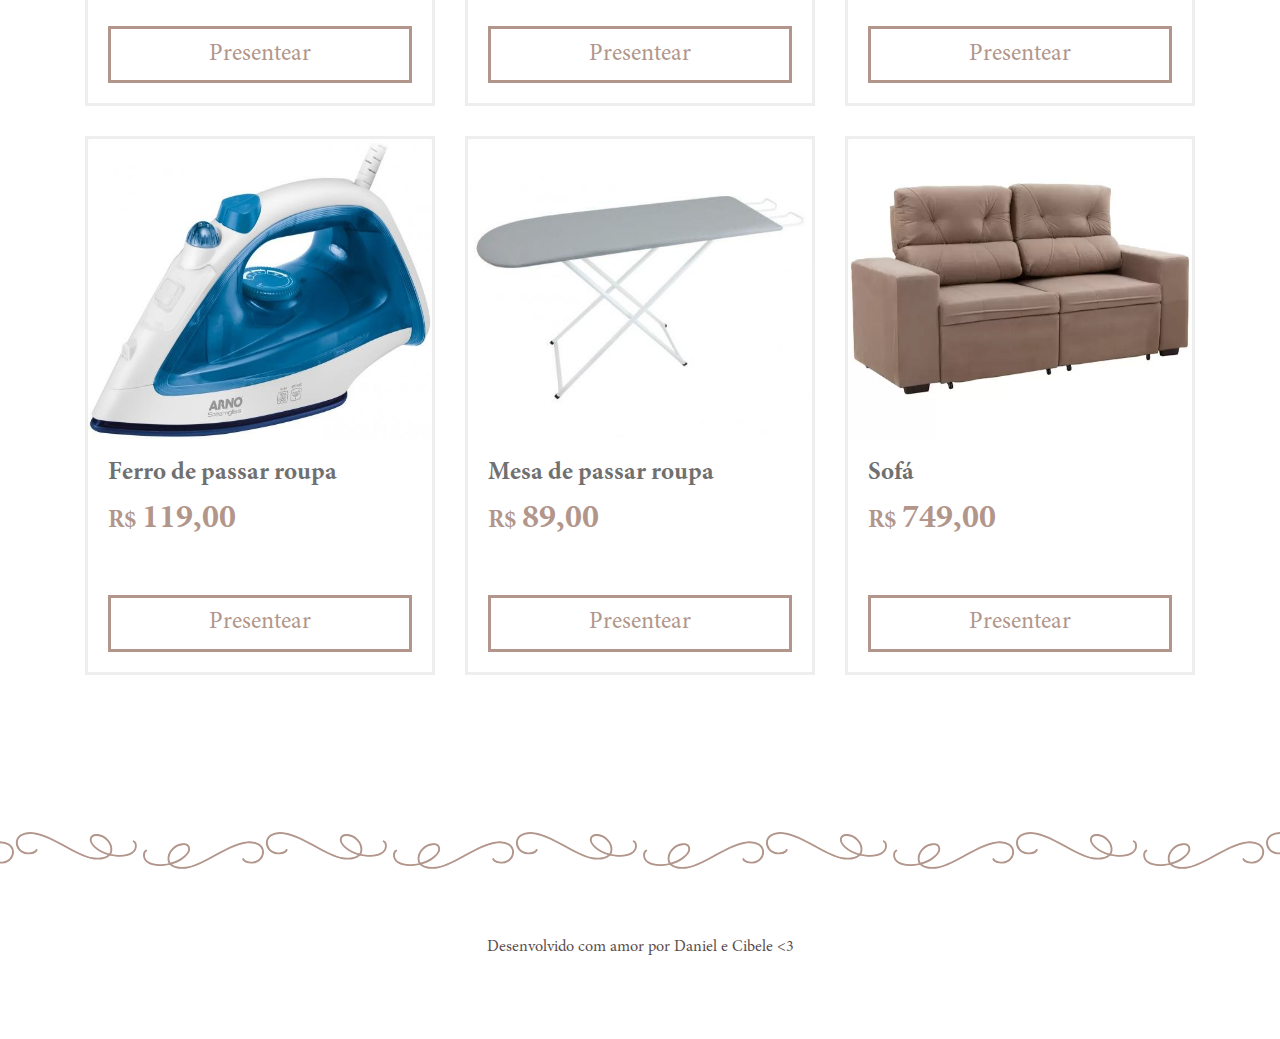
==== commit 40bf2769: "add meta tags" ====
--- a/index.html
+++ b/index.html
@@ -8,6 +8,40 @@
     <link rel="stylesheet" href="assets/css/fonts.css" />
     <link rel="stylesheet" href="assets/css/bootstrap.css" />
     <link rel="stylesheet" href="assets/css/main.css" />
+
+    <!-- Primary Meta Tags -->
+    <title>Daniel e Cibele</title>
+    <meta name="title" content="Daniel e Cibele" />
+    <meta
+      name="description"
+      content="Saiba detalhes do casamento de Daniel e Cibele, como horário, link de transmissão e lista de presentes."
+    />
+
+    <!-- Open Graph / Facebook -->
+    <meta property="og:type" content="website" />
+    <meta property="og:url" content="https://danielecibele.com/" />
+    <meta property="og:title" content="Daniel e Cibele" />
+    <meta
+      property="og:description"
+      content="Saiba detalhes do casamento de Daniel e Cibele, como horário, link de transmissão e lista de presentes."
+    />
+    <meta
+      property="og:image"
+      content="https://danielecibele.com/assets/img/daniel-e-cibele.jpg"
+    />
+
+    <!-- Twitter -->
+    <meta property="twitter:card" content="summary_large_image" />
+    <meta property="twitter:url" content="https://danielecibele.com/" />
+    <meta property="twitter:title" content="Daniel e Cibele" />
+    <meta
+      property="twitter:description"
+      content="Saiba detalhes do casamento de Daniel e Cibele, como horário, link de transmissão e lista de presentes."
+    />
+    <meta
+      property="twitter:image"
+      content="https://danielecibele.com/assets/img/daniel-e-cibele.jpg"
+    />
   </head>
   <body>
     <section class="header">
